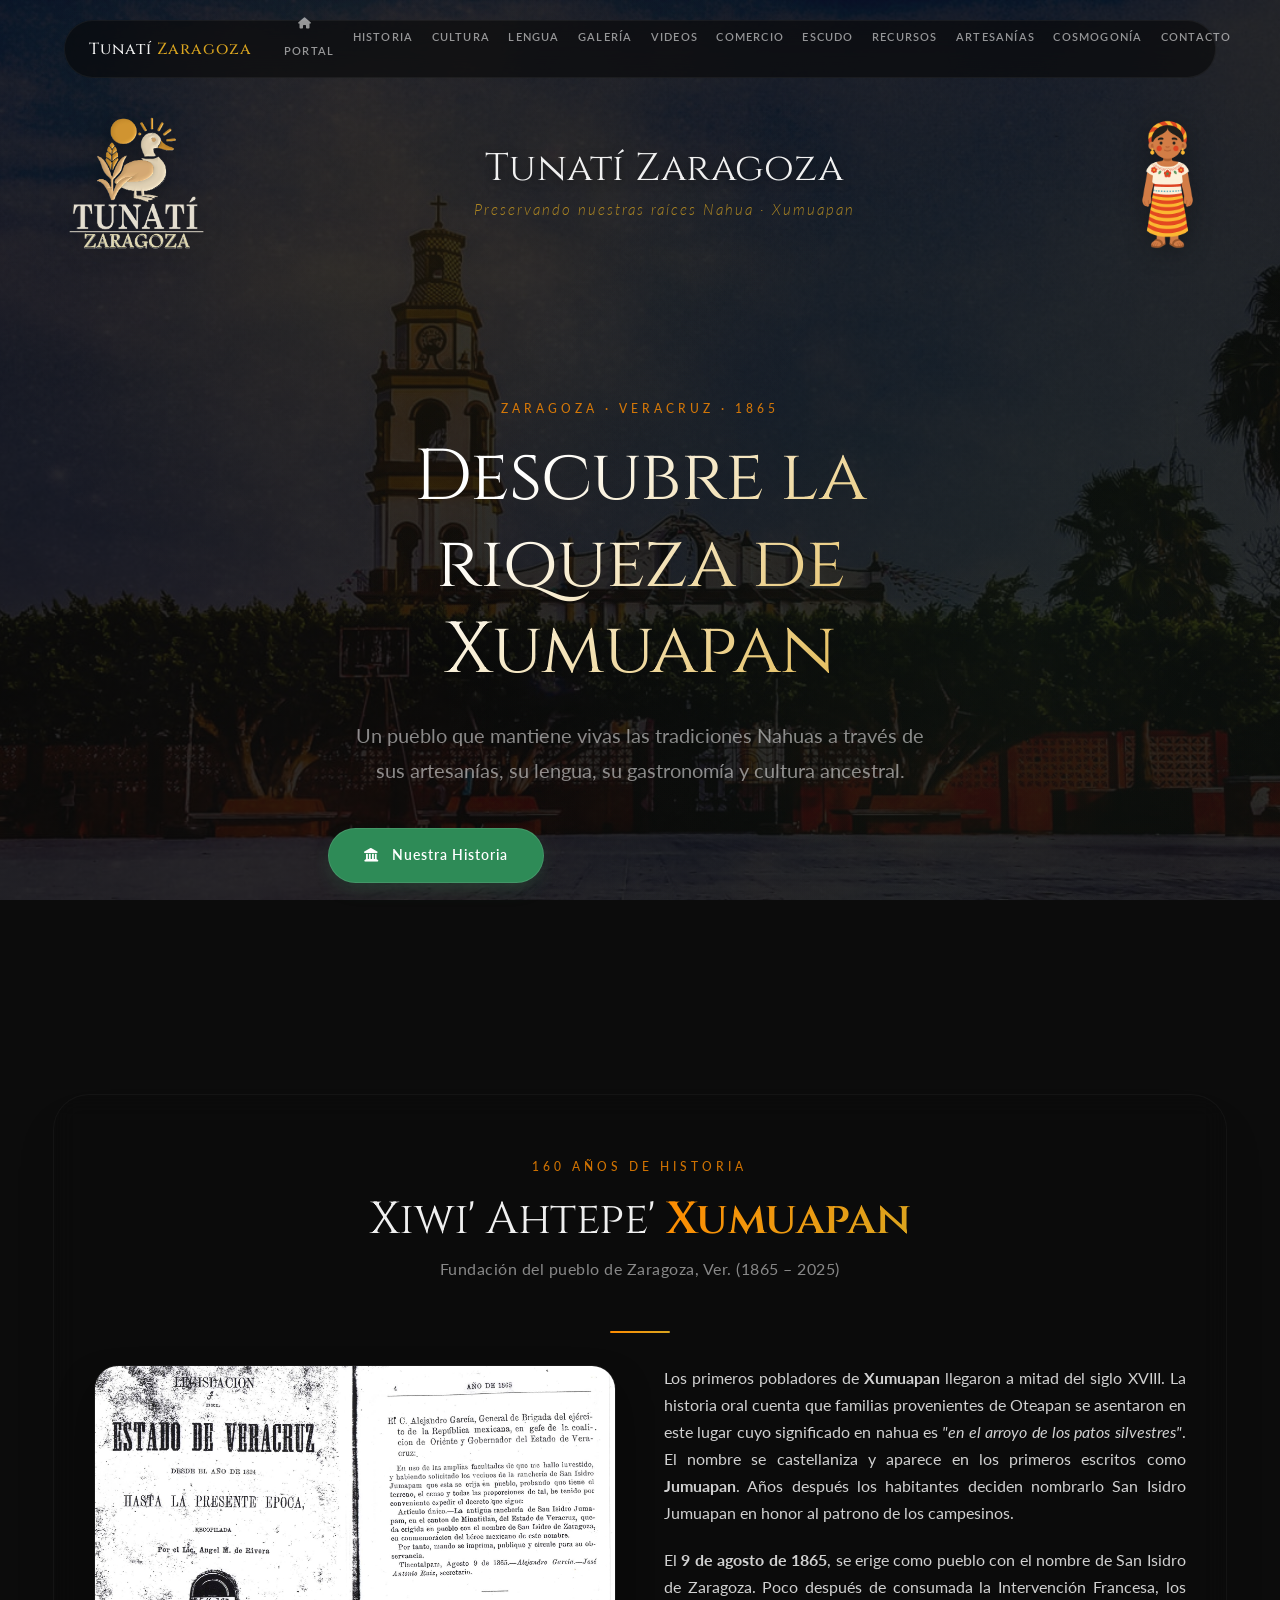
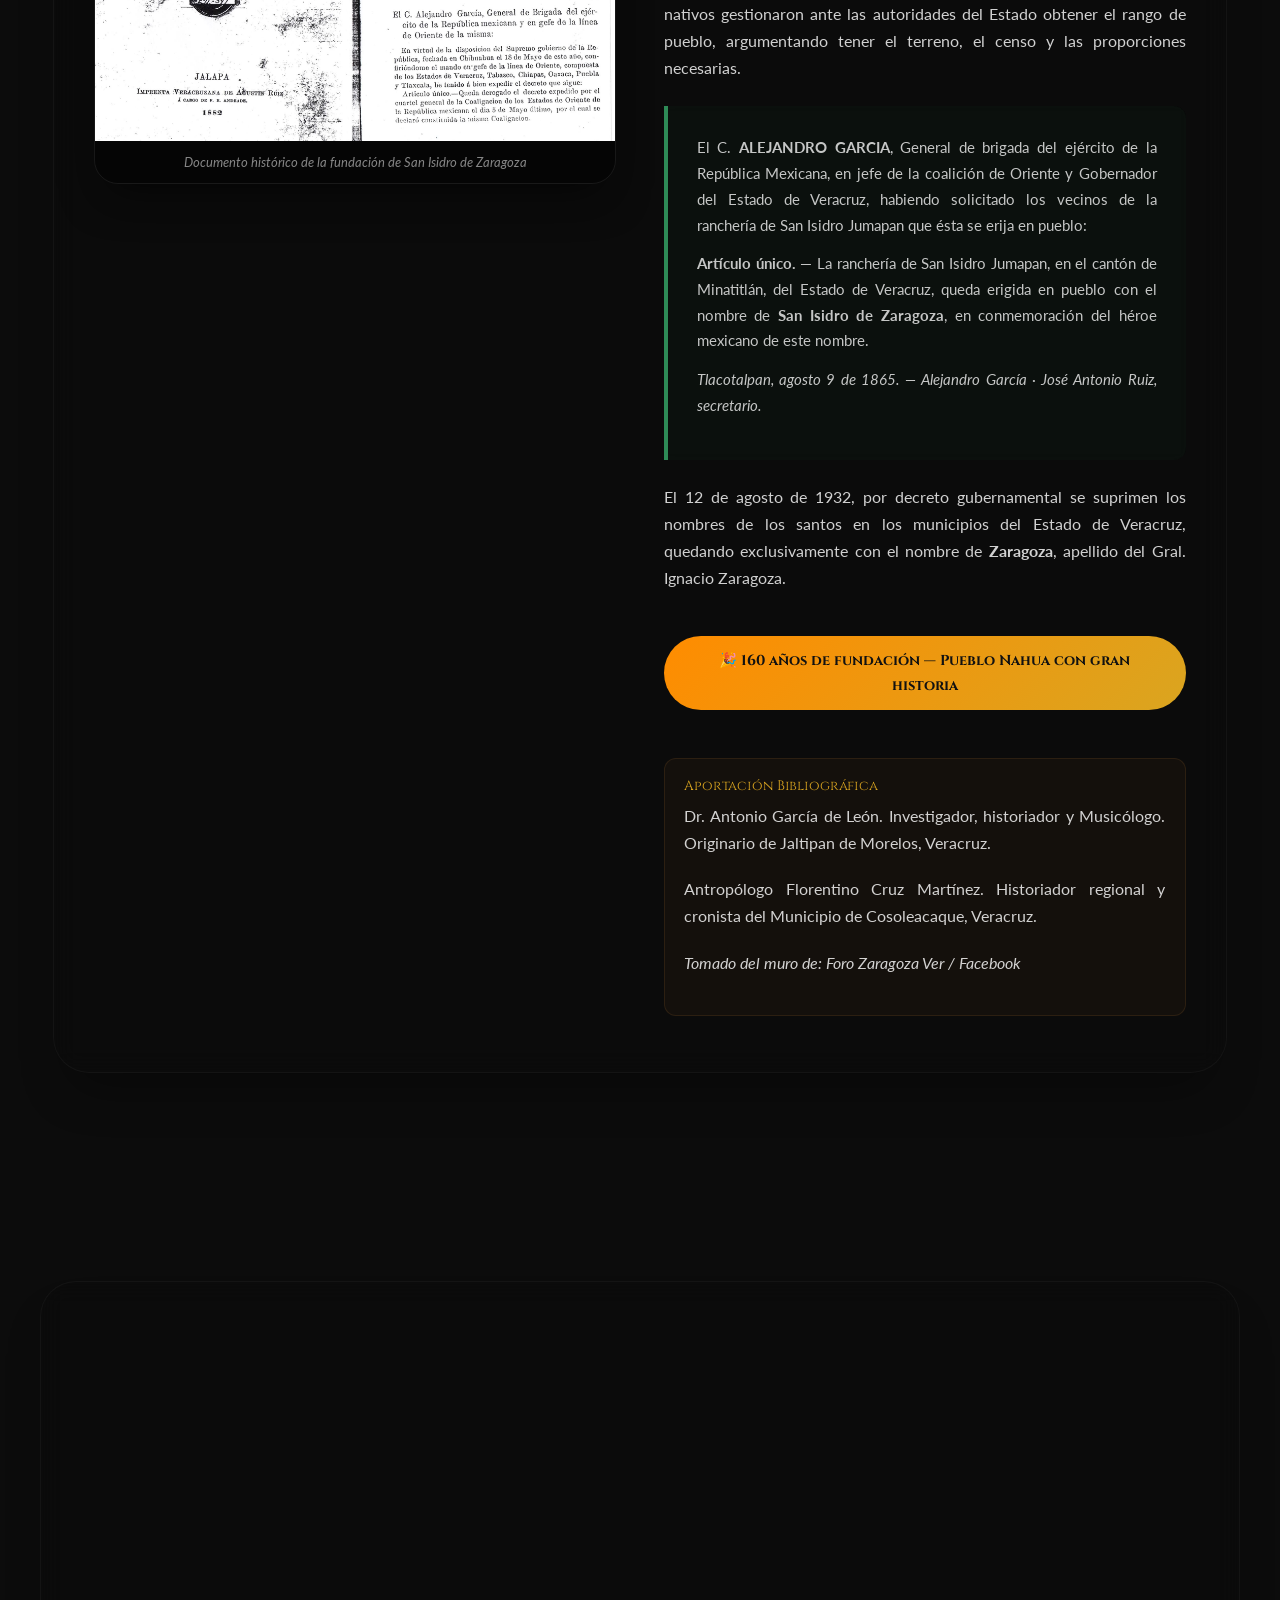
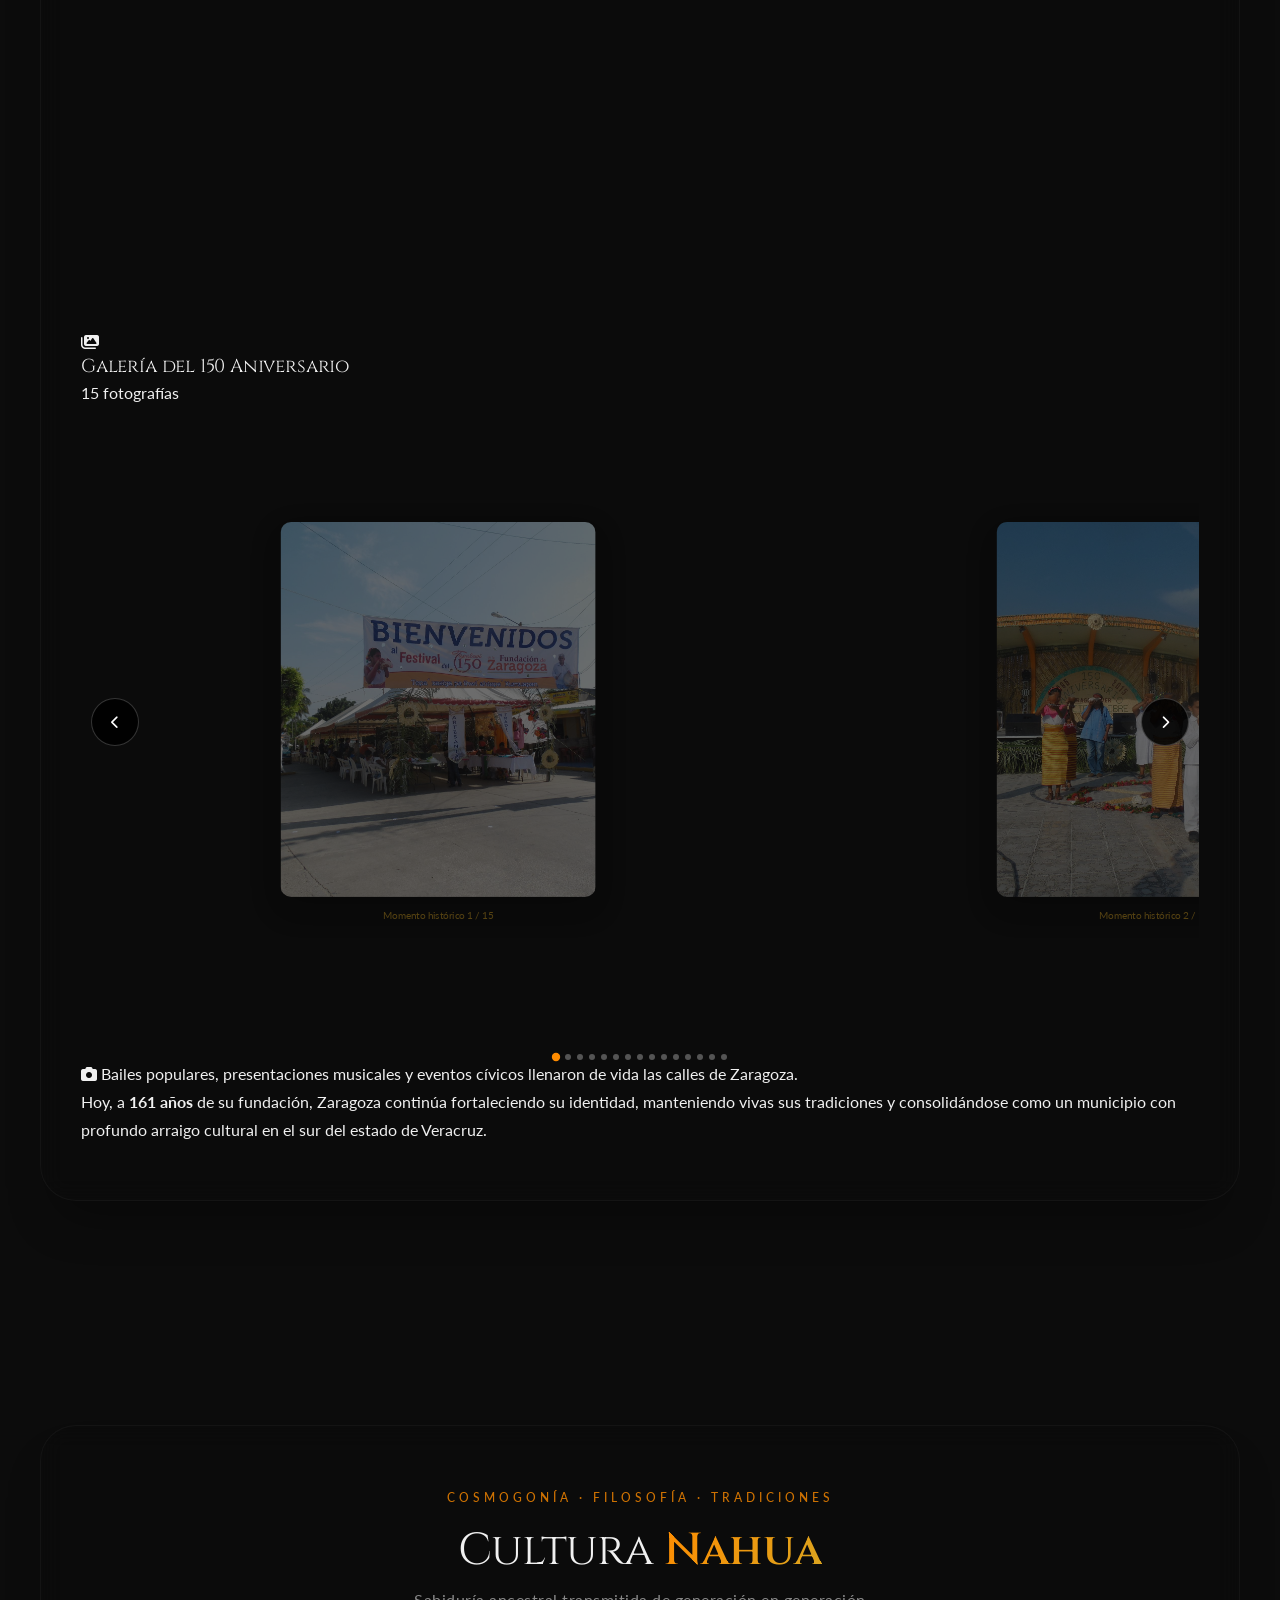
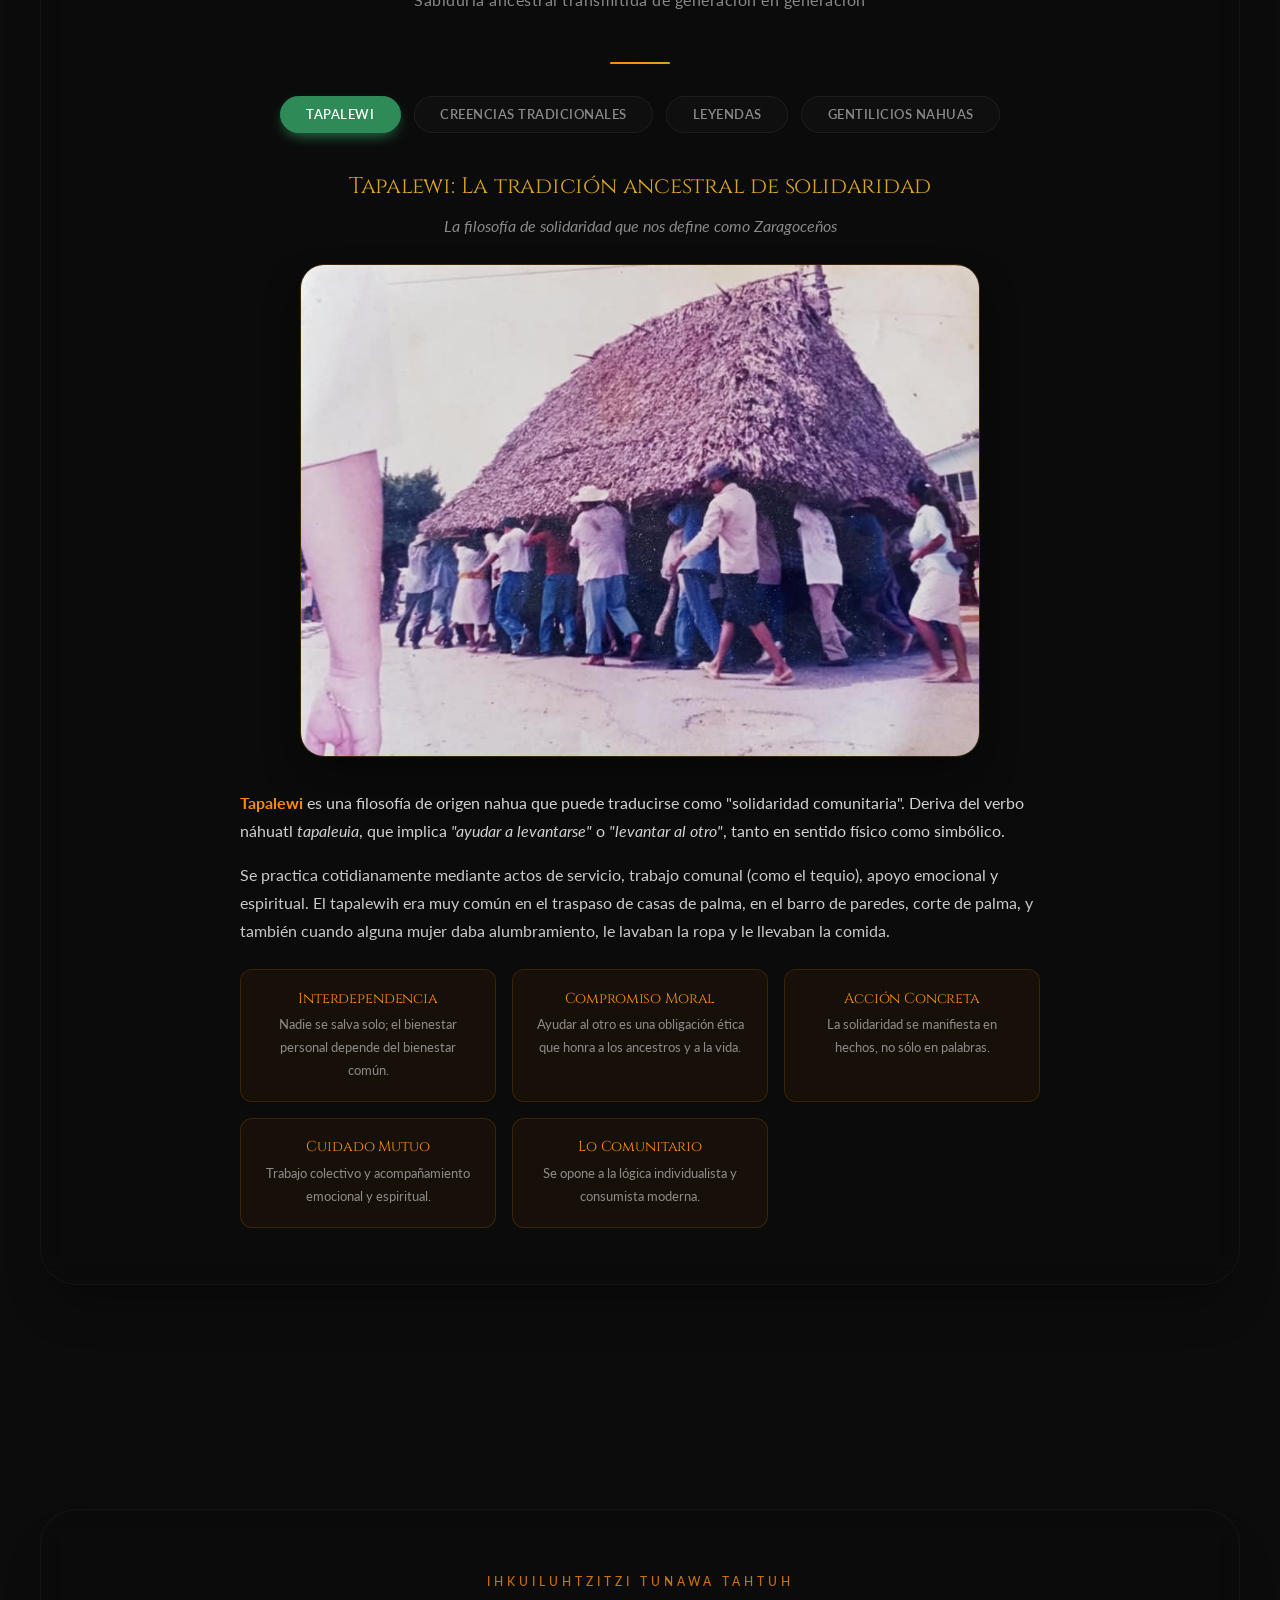
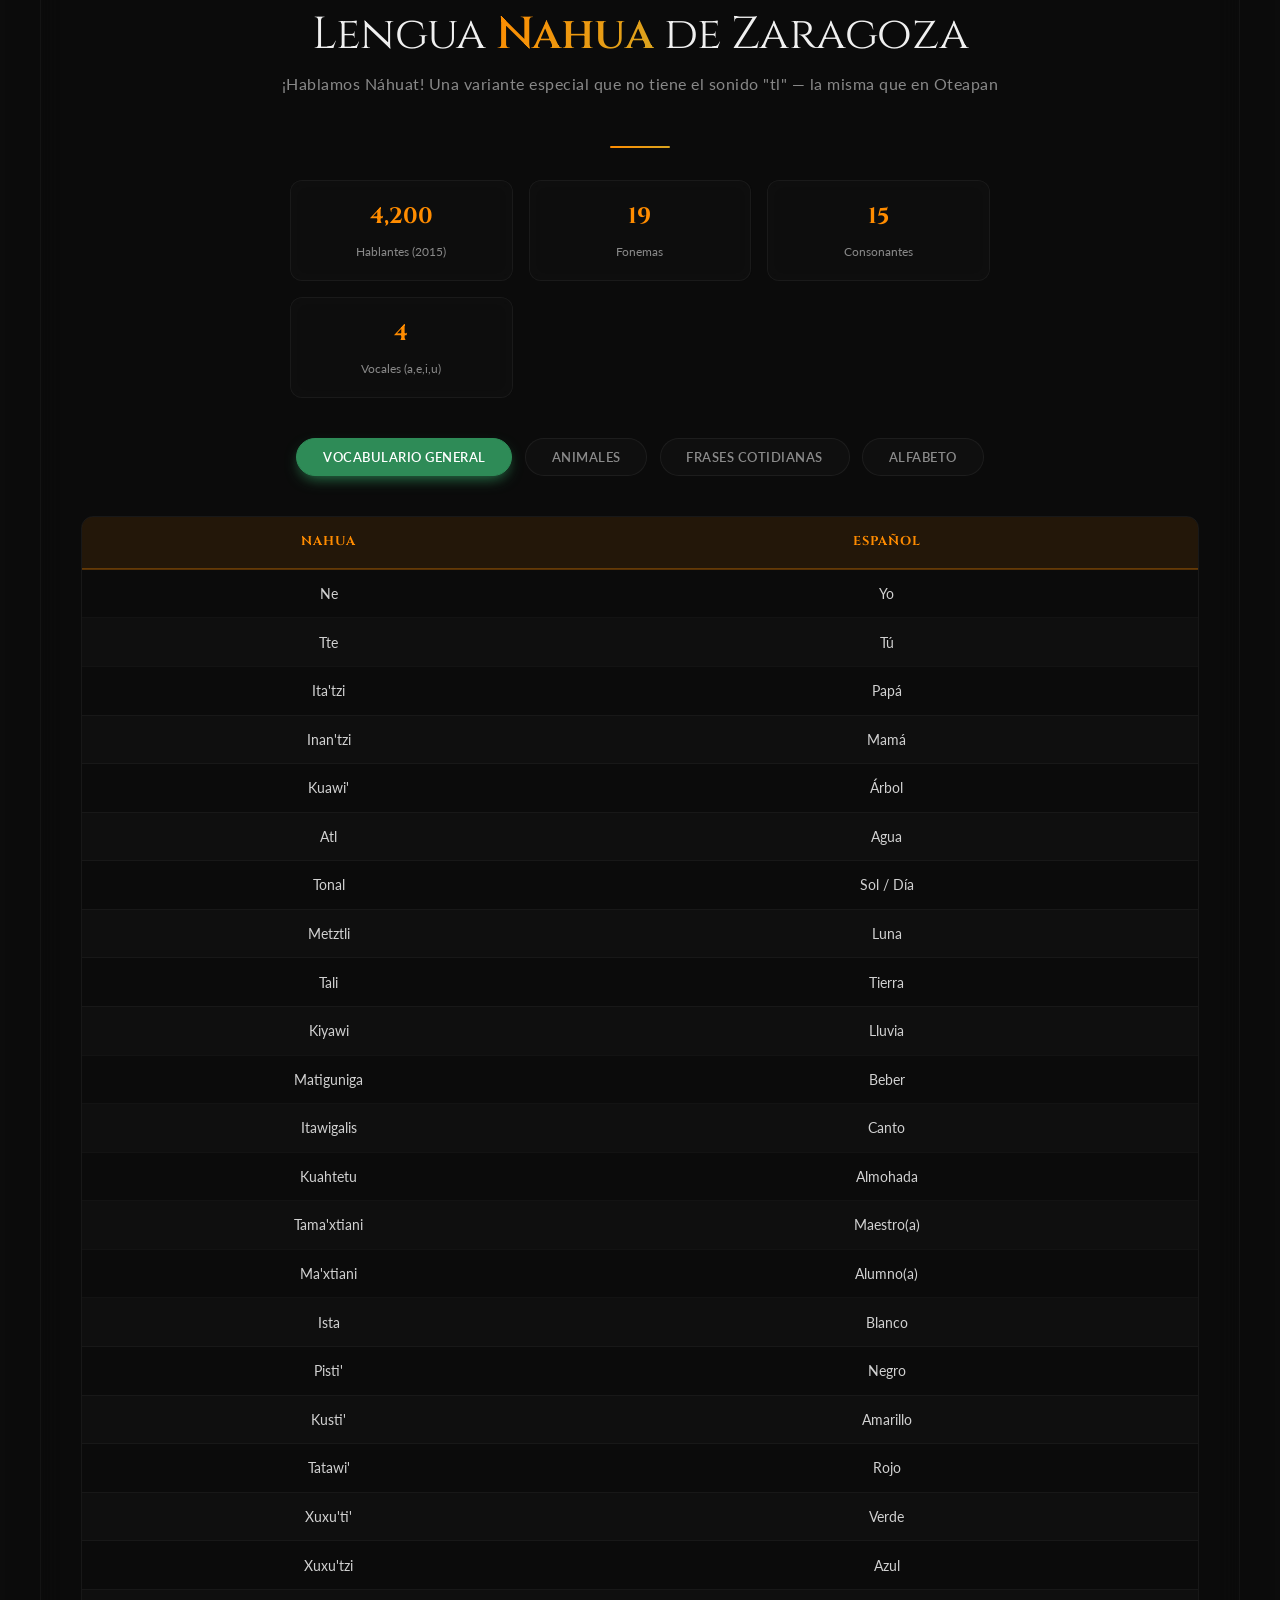
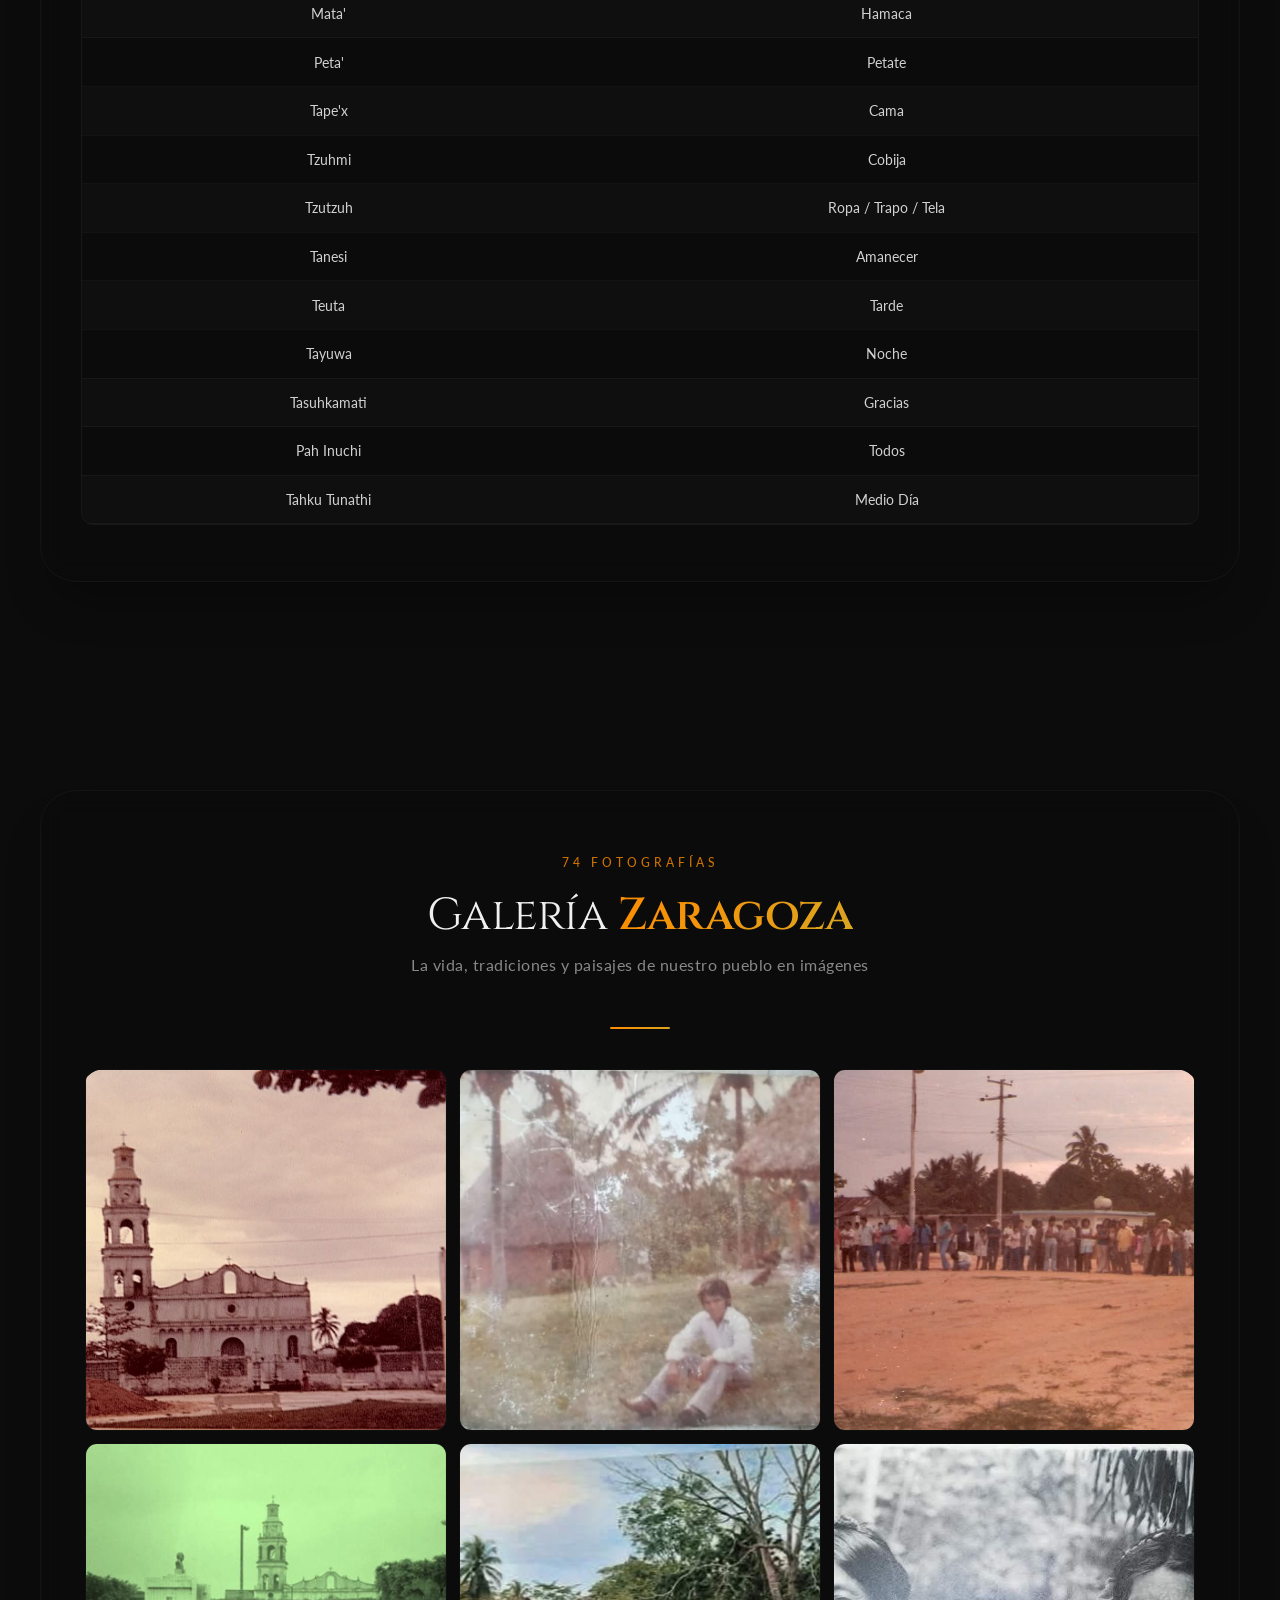
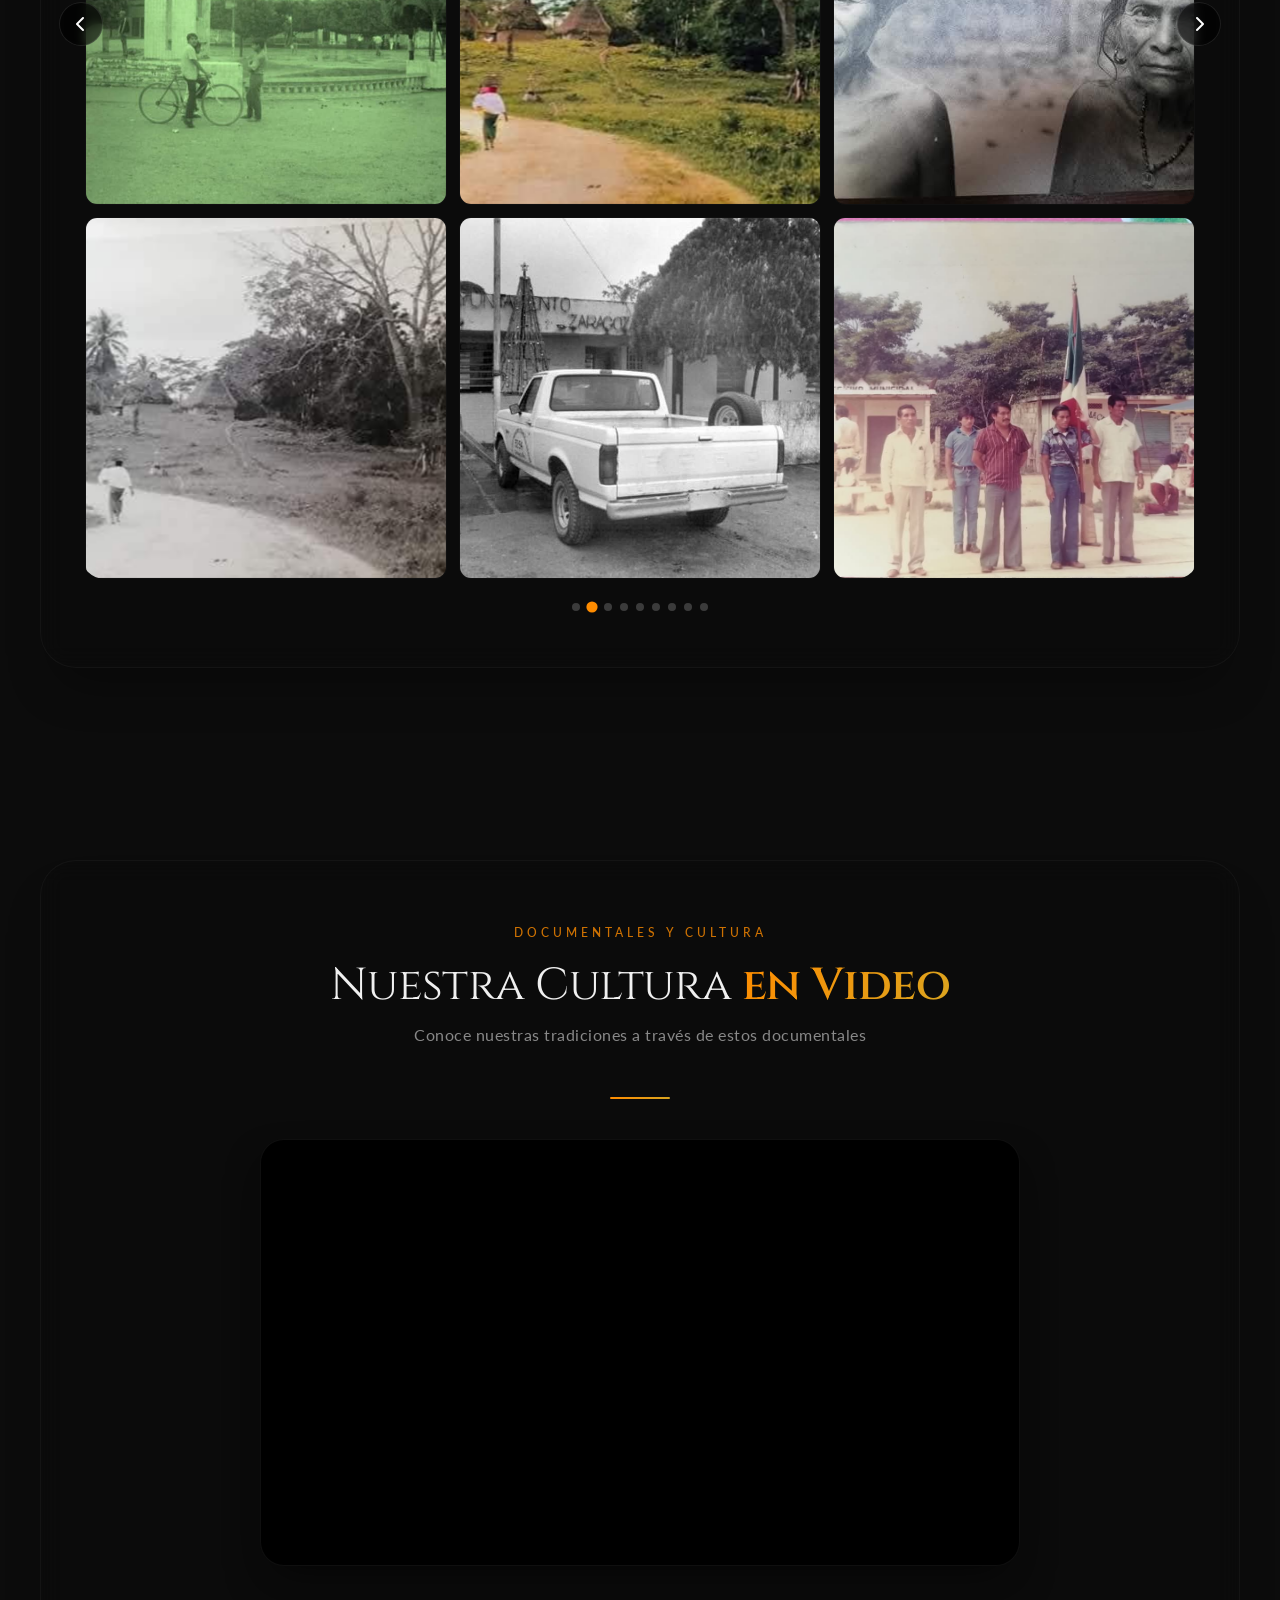
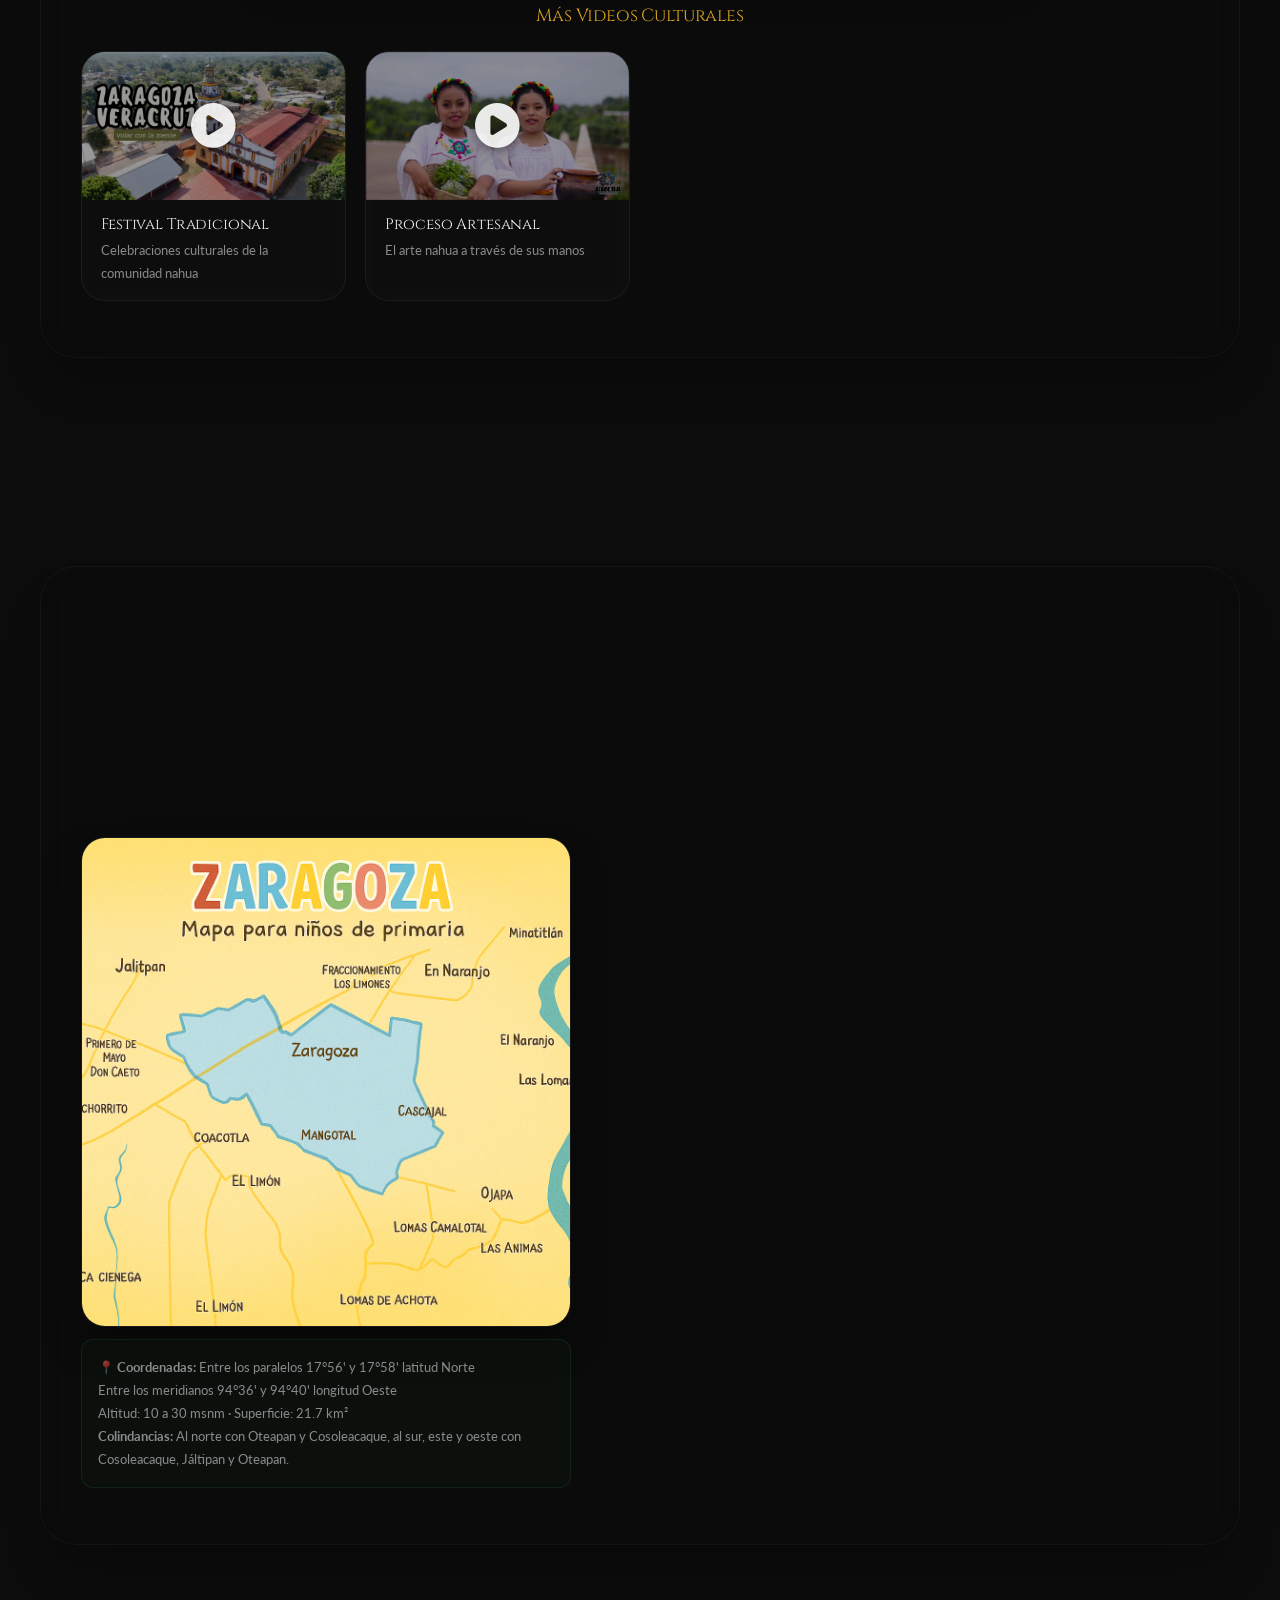
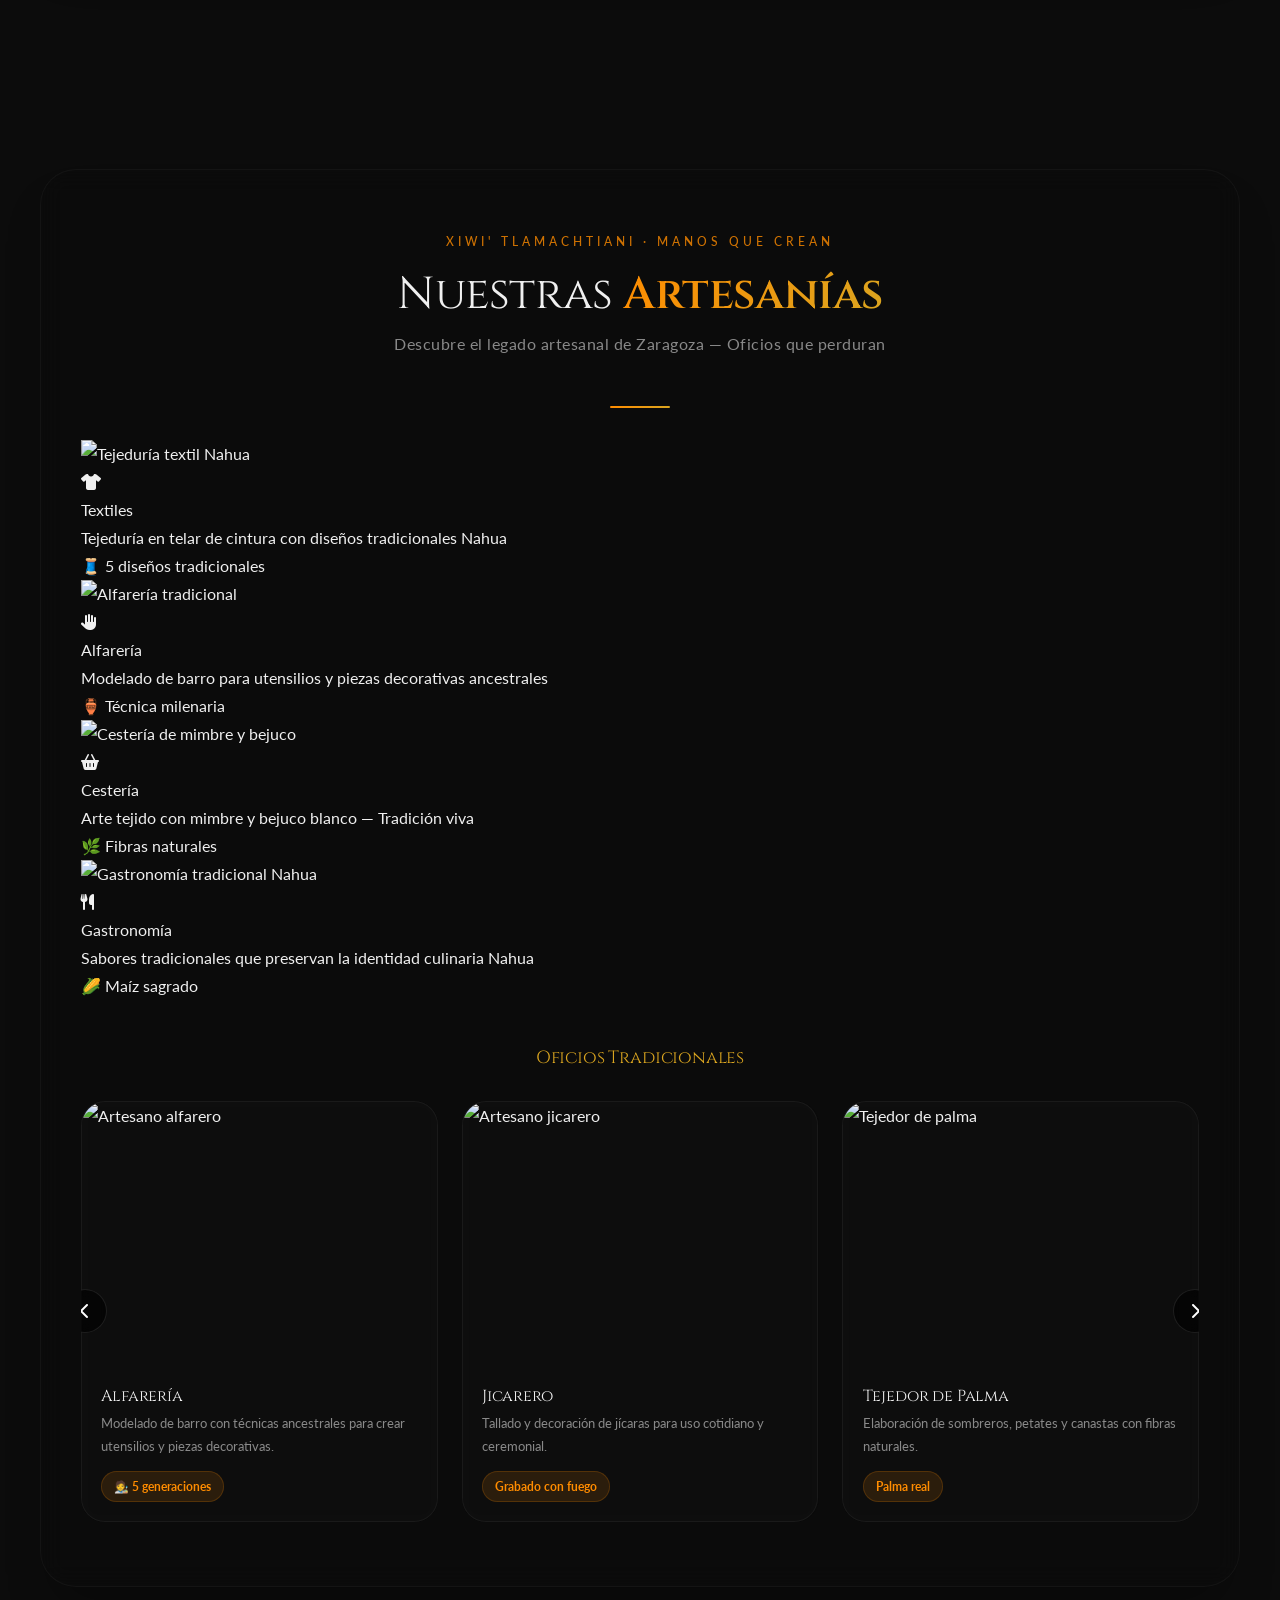
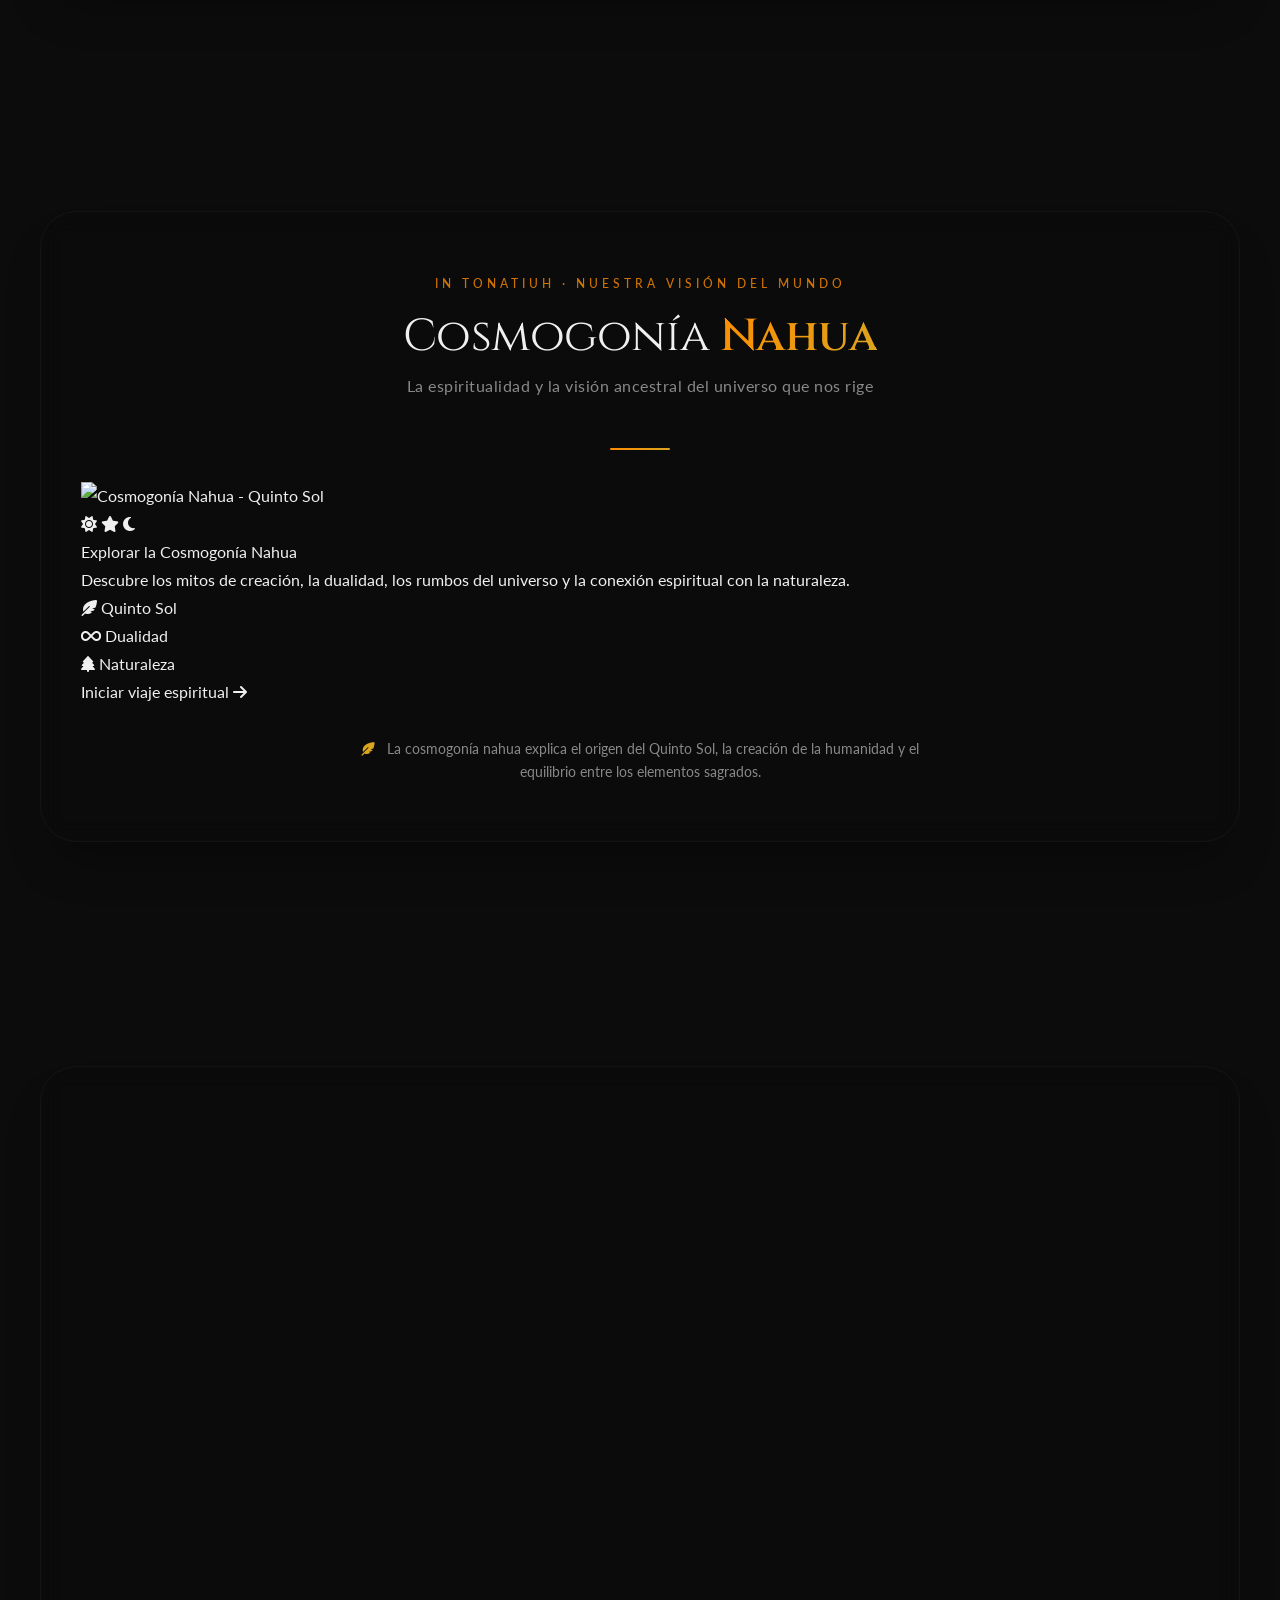
==== sitio.html @ 62e4df0e "Create sitio.html" ====
<!DOCTYPE html>
<html lang="es">
<head>
  <meta charset="UTF-8">
  <meta name="viewport" content="width=device-width, initial-scale=1.0">
  <meta name="description" content="Tunatí Zaragoza: Promovemos la cultura náhuatl y el comercio justo en Veracruz. Artesanías, tradiciones y libertad de expresión.">
  <meta name="keywords" content="náhuatl, Veracruz, artesanías, comercio justo, cultura indígena, Zaragoza">
  <meta http-equiv="Permissions-Policy" content="unload=(self)">
  <title>Tunatí Zaragoza</title>
  <link rel="stylesheet" href="style.css">
  <link href="https://fonts.googleapis.com/css2?family=Cinzel:wght@400;600;700&family=Lato:wght@300;400;700;900&display=swap" rel="stylesheet">
  <link rel="stylesheet" href="https://cdnjs.cloudflare.com/ajax/libs/font-awesome/6.4.0/css/all.min.css">
</head>
<body>


<!-- ============ NAVBAR ============ -->
<nav class="navbar" id="navbar">
  <div class="nav-inner">
    <!-- El logo/brand ahora lleva al portal (index.html) -->
    <a href="index.html" class="nav-brand">Tunatí <span>Zaragoza</span></a>

    <button class="hamburger" id="hamburger" aria-label="Menú" aria-expanded="false">
      <span></span><span></span><span></span>
    </button>

    <ul class="nav-links" id="nav-links" role="navigation">
      <!-- Botón de inicio que lleva al portal -->
      <li><a href="index.html"><i class="fas fa-home"></i> Portal</a></li>
    
      <!-- Enlaces internos del sitio (anclas) -->
      <li><a href="#historia">Historia</a></li>
      <li><a href="#cultura">Cultura</a></li>
      <li><a href="#lengua">Lengua</a></li>
      <li><a href="#galeria">Galería</a></li>
      <li><a href="#videos">Videos</a></li>
      <li><a href="#comercio">Comercio</a></li>
      <li><a href="#escudo">Escudo</a></li>
      <li><a href="#recursos">Recursos</a></li>
      <li><a href="#artesanias">Artesanías</a></li>
      <li><a href="#cosmogonia">Cosmogonía</a></li>
      <li><a href="#contacto">Contacto</a></li>
    </ul>
  </div>
</nav>

<!-- ============ HEADER ============ -->
<header class="site-header" id="inicio">
  <div class="header-inner container">
    <div class="header-logo">
      <img src="assets/img/logo.png" alt="Logo Tunatí Zaragoza" loading="eager">
    </div>
    <div class="header-text">
      <h1>Tunatí Zaragoza</h1>
      <p>Preservando nuestras raíces Nahua · Xumuapan</p>
    </div>
    <div class="header-logo">
      <img src="assets/img/Zaragoceña.png" alt="Logo Zaragoceña" loading="eager">
    </div>
  </div>
</header>

<!-- ============ HERO ============ -->
<section class="hero">
  <div class="hero-content">
    <span class="sec-label">Zaragoza · Veracruz · 1865</span>
    <h2>Descubre la riqueza de Xumuapan</h2>
    <p>Un pueblo que mantiene vivas las tradiciones Nahuas a través de sus artesanías, su lengua, su gastronomía y cultura ancestral.</p>
    <div class="hero-cta">
      <a href="#historia" class="btn btn-primary"><i class="fas fa-landmark"></i> Nuestra Historia</a>
      <a href="#galeria" class="btn btn-outline"><i class="fas fa-images"></i> Ver Galería</a>
      <a href="#contacto" class="btn btn-gold"><i class="fas fa-comments"></i> Contáctanos</a>
    </div>
  </div>
</section>

<!-- ============ HISTORIA / FUNDACIÓN ============ -->
<section id="historia" class="historia-section">
  <div class="section-wrapper">
    <div style="padding: 3.5rem 2.5rem;">
      <div style="text-align:center; margin-bottom:2rem;" class="reveal">
        <span class="sec-label">160 años de historia</span>
        <h2 class="sec-title">Xiwi' Ahtepe' <span>Xumuapan</span></h2>
        <p class="sec-desc">Fundación del pueblo de Zaragoza, Ver. (1865 – 2025)</p>
        <div class="oro-line"></div>
      </div>

      <div class="historia-grid">
        <!-- Imagen -->
        <div class="historia-img-wrap reveal reveal-delay-1">
          <img src="assets/img/decreto-fundacion-zaragoza.jpg" alt="Decreto de Fundación de Zaragoza" loading="lazy">
          <div class="pie-img">Documento histórico de la fundación de San Isidro de Zaragoza</div>
        </div>

        <!-- Texto -->
        <div class="historia-text reveal reveal-delay-2">
          <p>Los primeros pobladores de <strong>Xumuapan</strong> llegaron a mitad del siglo XVIII. La historia oral cuenta que familias provenientes de Oteapan se asentaron en este lugar cuyo significado en nahua es <em>"en el arroyo de los patos silvestres"</em>. El nombre se castellaniza y aparece en los primeros escritos como <strong>Jumuapan</strong>. Años después los habitantes deciden nombrarlo San Isidro Jumuapan en honor al patrono de los campesinos.</p>

          <p>El <strong>9 de agosto de 1865</strong>, se erige como pueblo con el nombre de San Isidro de Zaragoza. Poco después de consumada la Intervención Francesa, los nativos gestionaron ante las autoridades del Estado obtener el rango de pueblo, argumentando tener el terreno, el censo y las proporciones necesarias.</p>

          <div class="decreto-box">
            <p>El C. <strong>ALEJANDRO GARCIA</strong>, General de brigada del ejército de la República Mexicana, en jefe de la coalición de Oriente y Gobernador del Estado de Veracruz, habiendo solicitado los vecinos de la ranchería de San Isidro Jumapan que ésta se erija en pueblo:</p>
            <p><strong>Artículo único.</strong> — La ranchería de San Isidro Jumapan, en el cantón de Minatitlán, del Estado de Veracruz, queda erigida en pueblo con el nombre de <strong>San Isidro de Zaragoza</strong>, en conmemoración del héroe mexicano de este nombre.</p>
            <p class="decreto-firma">Tlacotalpan, agosto 9 de 1865. — Alejandro García · José Antonio Ruiz, secretario.</p>
          </div>

          <p>El 12 de agosto de 1932, por decreto gubernamental se suprimen los nombres de los santos en los municipios del Estado de Veracruz, quedando exclusivamente con el nombre de <strong>Zaragoza</strong>, apellido del Gral. Ignacio Zaragoza.</p>

          <div style="text-align:center;">
            <span class="aniversario-badge">🎉 160 años de fundación — Pueblo Nahua con gran historia</span>
          </div>

          <div class="creditos-historia">
            <h4>Aportación Bibliográfica</h4>
            <p>Dr. Antonio García de León. Investigador, historiador y Musicólogo. Originario de Jaltipan de Morelos, Veracruz.</p>
            <p>Antropólogo Florentino Cruz Martínez. Historiador regional y cronista del Municipio de Cosoleacaque, Veracruz.</p>
            <p style="margin-top:0.4rem; font-style:italic;">Tomado del muro de: Foro Zaragoza Ver / Facebook</p>
          </div>
        </div>
      </div>
    </div>
  </div>
</section>

<!-- ============ 150 ANIVERSARIO (2015) ============ -->
<section id="aniversario-150">
  <div class="section-wrapper">
    <div style="padding: 3.5rem 2.5rem;">
      <div style="text-align:center; margin-bottom:2.5rem;" class="reveal">
        <span class="sec-label">2015 · Memoria Viva</span>
        <h2 class="sec-title">150 Años de <span>Zaragoza</span></h2>
        <p class="sec-desc">La celebración que unió al pueblo en honor a su historia y su identidad nahua</p>
        <div class="oro-line"></div>
      </div>

      <div class="aniversario-grid">
        <!-- Columna de Texto -->
        <div class="aniversario-texto reveal reveal-delay-1">
          <p class="drop-cap">En el año <strong>2015</strong>, el municipio de Zaragoza, Veracruz, vivió uno de los
            momentos más emblemáticos de su historia: la celebración del <strong>150 aniversario</strong> de su
            elevación a pueblo, acontecimiento que recordó su fundación oficial el 9 de agosto de 1865.</p>

          <p>Esta conmemoración representó mucho más que una fecha simbólica; fue un acto de <strong>identidad
              colectiva</strong> en el que la población rindió homenaje a sus raíces, su historia y su evolución como
            comunidad. El nombre de Zaragoza, otorgado en honor al general Ignacio Zaragoza, héroe de la Batalla de
            Puebla, fue motivo de orgullo durante esta celebración.</p>

          <div class="aniversario-highlight">
            <i class="fas fa-feather-alt"></i>
            <div>
              <h4>San Isidro Xumuapan</h4>
              <p>Se fortaleció el reconocimiento de sus orígenes con nombres que reflejan la herencia indígena náhuatl
                que aún permanece viva en la cultura local.</p>
            </div>
          </div>

          <p>Uno de los ejes principales fue la tradicional <strong>Feria en honor a San Isidro Labrador</strong>, donde
            la comunidad participó en actividades culturales, artísticas y religiosas. Destacó la elección de la reina
            de la feria, portando el traje típico y promoviendo el uso del náhuatl.</p>

          <div class="aniversario-badge-container">
            <span class="aniversario-badge">🎭 150 Años de Historia, Identidad y Tradición</span>
          </div>
        </div>

        <!-- Columna de Galería (Tarjeta con Carrusel) -->
        <div class="aniversario-galeria reveal reveal-delay-2">
          <div class="galeria-150-card">
            <div class="galeria-150-header">
              <i class="fas fa-images"></i>
              <h3>Galería del 150 Aniversario</h3>
              <span class="galeria-count">15 fotografías</span>
            </div>

            <!-- Mini Carrusel específico para esta sección -->
            <div class="mini-carousel-container">
              <div class="mini-carousel-track" id="aniversarioTrack">
                <!-- Las imágenes se generarán con JS -->
              </div>
              <button class="mini-carousel-nav prev" id="aniversarioPrev" aria-label="Anterior"><i
                  class="fas fa-chevron-left"></i></button>
              <button class="mini-carousel-nav next" id="aniversarioNext" aria-label="Siguiente"><i
                  class="fas fa-chevron-right"></i></button>
            </div>

            <div class="mini-carousel-dots" id="aniversarioDots"></div>

            <p class="galeria-150-footer">
              <i class="fas fa-camera"></i> Bailes populares, presentaciones musicales y eventos cívicos llenaron de
              vida las calles de Zaragoza.
            </p>
          </div>
        </div>
      </div>

      <div class="aniversario-footer reveal">
        <p>Hoy, a <strong>161 años</strong> de su fundación, Zaragoza continúa fortaleciendo su identidad, manteniendo
          vivas sus tradiciones y consolidándose como un municipio con profundo arraigo cultural en el sur del estado de
          Veracruz.</p>
      </div>
    </div>
  </div>
</section>

<!-- ============ CULTURA NAHUA ============ -->
<section id="cultura">
  <div class="section-wrapper">
    <div style="padding: 3.5rem 2.5rem;">
      <div style="text-align:center; margin-bottom:2rem;" class="reveal">
        <span class="sec-label">Cosmogonía · Filosofía · Tradiciones</span>
        <h2 class="sec-title">Cultura <span>Nahua</span></h2>
        <p class="sec-desc">Sabiduría ancestral transmitida de generación en generación</p>
        <div class="oro-line"></div>
      </div>

      <!-- Tabs -->
      <div class="cultura-tabs">
        <button class="tab-btn active" data-tab="tapalewi">Tapalewi</button>
        <button class="tab-btn" data-tab="creencias">Creencias Tradicionales</button>
        <button class="tab-btn" data-tab="leyendas">Leyendas</button>
        <button class="tab-btn" data-tab="gentilicios">Gentilicios Nahuas</button>
      </div>

      <!-- Panel: Tapalewi -->
      <div class="tab-panel active" id="tab-tapalewi">
        <div style="max-width:800px; margin:0 auto; text-align:center;">
          <h3 style="font-family:'Cinzel',serif; font-size:1.4rem; color:var(--gold); margin-bottom:0.8rem;">Tapalewi: La tradición ancestral de solidaridad</h3>
          <p style="color:var(--text-muted); font-style:italic; margin-bottom:1.5rem;">La filosofía de solidaridad que nos define como Zaragoceños</p>
        </div>
        <div class="tapalewi-img">
          <img src="assets/img/tapalewi-zaragoza.jpg" alt="Tapalewi: Filosofía de solidaridad comunitaria en Zaragoza" loading="lazy">
        </div>
        <div style="max-width:800px; margin:2rem auto 0;">
          <p style="color:rgba(245,245,245,0.85); margin-bottom:1rem;"><strong style="color:var(--secondary);">Tapalewi</strong> es una filosofía de origen nahua que puede traducirse como "solidaridad comunitaria". Deriva del verbo náhuatl <em>tapaleuia</em>, que implica <em>"ayudar a levantarse"</em> o <em>"levantar al otro"</em>, tanto en sentido físico como simbólico.</p>
          <p style="color:rgba(245,245,245,0.82); margin-bottom:1rem;">Se practica cotidianamente mediante actos de servicio, trabajo comunal (como el tequio), apoyo emocional y espiritual. El tapalewih era muy común en el traspaso de casas de palma, en el barro de paredes, corte de palma, y también cuando alguna mujer daba alumbramiento, le lavaban la ropa y le llevaban la comida.</p>
          <div class="tapalewi-elements">
            <div class="tapalewi-el">
              <h4>Interdependencia</h4>
              <p>Nadie se salva solo; el bienestar personal depende del bienestar común.</p>
            </div>
            <div class="tapalewi-el">
              <h4>Compromiso Moral</h4>
              <p>Ayudar al otro es una obligación ética que honra a los ancestros y a la vida.</p>
            </div>
            <div class="tapalewi-el">
              <h4>Acción Concreta</h4>
              <p>La solidaridad se manifiesta en hechos, no sólo en palabras.</p>
            </div>
            <div class="tapalewi-el">
              <h4>Cuidado Mutuo</h4>
              <p>Trabajo colectivo y acompañamiento emocional y espiritual.</p>
            </div>
            <div class="tapalewi-el">
              <h4>Lo Comunitario</h4>
              <p>Se opone a la lógica individualista y consumista moderna.</p>
            </div>
          </div>
        </div>
      </div>

      <!-- Panel: Creencias -->
      <div class="tab-panel" id="tab-creencias">
        <div class="creencias-grid">
          <div class="creencia-card"><div class="creencia-emoji">🌿</div><div><p>Hace años cuando se compraba un cerdo se le cortaba un pedazo de su cola y se le enterraba para que acostumbrara en su nuevo hogar.</p></div></div>
          <div class="creencia-card"><div class="creencia-emoji">🐕</div><div><p>Cuando un animalito de patio no se acostumbraba con el dueño o el perro era muy bravo, se le asignaba otro dueño.</p></div></div>
          <div class="creencia-card"><div class="creencia-emoji">👶</div><div><p>Cuando caía el pedazo de ombligo del bebé, lo colocaban en una bolsita de trapo y lo amarraban arriba de la casa de palma.</p></div></div>
          <div class="creencia-card"><div class="creencia-emoji">🦷</div><div><p>Cuando a uno se le mudaba un diente, se arrojaba en la casa de palma, porque el ratón traería un diente nuevo.</p></div></div>
          <div class="creencia-card"><div class="creencia-emoji">🌈</div><div><p>No se debe señalar al arco iris con el dedo, porque podrías tener un hijo sin dedos o sin manos.</p></div></div>
          <div class="creencia-card"><div class="creencia-emoji">💧</div><div><p>Los sábados era el día que las mujeres lavaban totalmente sus cabellos, y todos los niños y niñas los bañaban muy bien con jabón y arena.</p></div></div>
          <div class="creencia-card"><div class="creencia-emoji">🙏</div><div><p>Ante el abuelo, abuela, padre, madre, tíos y tías se tenía que inclinar para recibir la bendición (algunos todavía lo hacen).</p></div></div>
          <div class="creencia-card"><div class="creencia-emoji">🤝</div><div><p>El tapalewih era muy común en el traspaso de casas, y cuando alguna mujer daba alumbramiento, le lavaban la ropa y le llevaban la comida.</p></div></div>
          <div class="creencia-card"><div class="creencia-emoji">☕</div><div><p>A las visitas de "conocidos o familiares" se les ofrecía siempre café de olla y tortillas con sal, o bien comida.</p></div></div>
          <div class="creencia-card"><div class="creencia-emoji">👩</div><div><p>A las madres no se les conocía por su nombre, sino que se les hablaba con el primer nombre de su hijo o hija más conocido, "ye Juana" / La mamá de Juana.</p></div></div>
        </div>
        <p style="text-align:center; margin-top:2rem; font-size:0.82rem; color:var(--text-muted); font-style:italic;">Estas creencias forman parte de la identidad cultural de Zaragoza</p>
      </div>

      <!-- Panel: Leyendas -->
      <div class="tab-panel" id="tab-leyendas">
        <div style="display:grid; grid-template-columns:repeat(auto-fill,minmax(300px,1fr)); gap:1.5rem; max-width:900px; margin:0 auto;">
          <div class="myth-box" style="border-radius:var(--radius);">
            <h4>💧 Achane — La Dueña del Agua</h4>
            <p>En el Estero Rabón vivía <strong>Achane</strong>, una bella mujer a la que se ofrendaban flores, incienso y velas para tener buena pesca. Se decía que su casa bajo el agua era como una gigantesca cola de iguana transparente, ¡con habitaciones y todo!</p>
            <p class="myth-moral" style="margin-top:0.6rem; font-style:italic; color:var(--gold); font-size:0.82rem;">Enseñaba a respetar el agua y compartir la pesca solo con la familia.</p>
          </div>
          <div class="myth-box" style="border-radius:var(--radius);">
            <h4>🐒 Se Osomaj — El Rey Mono</h4>
            <p>Nació de una virgen que bebió el vino de palma sin permiso. Al nacer era un mono que sufría burlas, ¡hasta que construyó un palacio en una sola noche con ayuda de miles de monos y se convirtió en humano!</p>
          </div>
        </div>
      </div>

      <!-- Panel: Gentilicios -->
      <div class="tab-panel" id="tab-gentilicios">
        <div class="gentilicios-box">
          <h3>🦝 Los Kuaxolongo</h3>
          <p>Los nahuas de la localidad de Coacotla nombraban a todo habitante de San Isidro Xumuapan como <em>Kuaxolongo</em>. El Dr. Antonio García de León describe que cerca del antiguo Oteapan había una localidad llamada <strong>Tacuatzinta</strong> ("lugar abundante en tacuacines"), cuyo "apodo ritual" era <strong>xolongo</strong>, proveniente de <em>xolotl</em>, que significa: "larva", "bebé", "monstruo". De allí deriva el gentilicio que nombraba a los nahuas de Zaragoza y Oteapan.</p>
          <h3 style="margin-top:1rem;">🦅 Los Kuachogo</h3>
          <p>Los Kuaxolongo llamaban a los nahuas de Coacotla como <em>Kuachogo</em>. Probablemente proviene de la fisonomía relacionada con un espantapájaros que los campesinos utilizaban para ahuyentar las aves que afectaban los cultivos de maíz.</p>
          <h3 style="margin-top:1rem;">🌿 Los Metzameh</h3>
          <p>Los habitantes de Xumuapan nombraban a los nahuas de la sierra de Pajapan como <em>Metzameh</em>. Podría derivar de la palabra nahua <strong>Metza</strong> — "melenudo"; <strong>Metzameh</strong> significa "melenudos" en plural, característica de los hombres que con poca frecuencia se cortaban el cabello.</p>
          <p style="margin-top:1rem; font-size:0.8rem; font-style:italic; color:var(--text-muted);">Del Muro de Facebook de Erasto Antonio Candelario, reconocido artesano nahua de Zaragoza.</p>
        </div>
      </div>
    </div>
  </div>
</section>

<!-- ============ LENGUA NAHUA ============ -->
<section id="lengua">
  <div class="section-wrapper">
    <div style="padding: 3.5rem 2.5rem;">
      <div style="text-align:center; margin-bottom:2rem;" class="reveal">
        <span class="sec-label">Ihkuiluhtzitzi Tunawa Tahtuh</span>
        <h2 class="sec-title">Lengua <span>Nahua</span> de Zaragoza</h2>
        <p class="sec-desc">¡Hablamos Náhuat! Una variante especial que no tiene el sonido "tl" — la misma que en Oteapan</p>
        <div class="oro-line"></div>
      </div>

      <!-- Stats de la lengua -->
      <div style="display:grid; grid-template-columns:repeat(auto-fill,minmax(180px,1fr)); gap:1rem; max-width:700px; margin:0 auto 2.5rem; " class="reveal">
        <div class="stat-box"><span class="stat-num">4,200</span><span class="stat-lbl">Hablantes (2015)</span></div>
        <div class="stat-box"><span class="stat-num">19</span><span class="stat-lbl">Fonemas</span></div>
        <div class="stat-box"><span class="stat-num">15</span><span class="stat-lbl">Consonantes</span></div>
        <div class="stat-box"><span class="stat-num">4</span><span class="stat-lbl">Vocales (a,e,i,u)</span></div>
      </div>

      <!-- Sub-tabs de lengua -->
      <div class="lengua-tabs reveal">
        <button class="tab-btn active" data-tab-lengua="vocabulario">Vocabulario General</button>
        <button class="tab-btn" data-tab-lengua="animales">Animales</button>
        <button class="tab-btn" data-tab-lengua="frases">Frases Cotidianas</button>
        <button class="tab-btn" data-tab-lengua="alfabeto">Alfabeto</button>
      </div>

      <!-- Panel: Vocabulario General -->
      <div class="tab-panel active" id="lang-vocabulario">
        <div class="nahua-table-wrap">
          <table class="nahua-table">
            <thead><tr><th>Nahua</th><th>Español</th></tr></thead>
            <tbody>
              <tr><td>Ne</td><td>Yo</td></tr>
              <tr><td>Tte</td><td>Tú</td></tr>
              <tr><td>Ita'tzi</td><td>Papá</td></tr>
              <tr><td>Inan'tzi</td><td>Mamá</td></tr>
              <tr><td>Kuawi'</td><td>Árbol</td></tr>
              <tr><td>Atl</td><td>Agua</td></tr>
              <tr><td>Tonal</td><td>Sol / Día</td></tr>
              <tr><td>Metztli</td><td>Luna</td></tr>
              <tr><td>Tali</td><td>Tierra</td></tr>
              <tr><td>Kiyawi</td><td>Lluvia</td></tr>
              <tr><td>Matiguniga</td><td>Beber</td></tr>
              <tr><td>Itawigalis</td><td>Canto</td></tr>
              <tr><td>Kuahtetu</td><td>Almohada</td></tr>
              <tr><td>Tama'xtiani</td><td>Maestro(a)</td></tr>
              <tr><td>Ma'xtiani</td><td>Alumno(a)</td></tr>
              <tr><td>Ista</td><td>Blanco</td></tr>
              <tr><td>Pisti'</td><td>Negro</td></tr>
              <tr><td>Kusti'</td><td>Amarillo</td></tr>
              <tr><td>Tatawi'</td><td>Rojo</td></tr>
              <tr><td>Xuxu'ti'</td><td>Verde</td></tr>
              <tr><td>Xuxu'tzi</td><td>Azul</td></tr>
              <tr><td>Mata'</td><td>Hamaca</td></tr>
              <tr><td>Peta'</td><td>Petate</td></tr>
              <tr><td>Tape'x</td><td>Cama</td></tr>
              <tr><td>Tzuhmi</td><td>Cobija</td></tr>
              <tr><td>Tzutzuh</td><td>Ropa / Trapo / Tela</td></tr>
              <tr><td>Tanesi</td><td>Amanecer</td></tr>
              <tr><td>Teuta</td><td>Tarde</td></tr>
              <tr><td>Tayuwa</td><td>Noche</td></tr>
              <tr><td>Tasuhkamati</td><td>Gracias</td></tr>
              <tr><td>Pah Inuchi</td><td>Todos</td></tr>
              <tr><td>Tahku Tunathi</td><td>Medio Día</td></tr>
            </tbody>
          </table>
        </div>
      </div>

      <!-- Panel: Animales -->
      <div class="tab-panel" id="lang-animales">
        <div class="nahua-table-wrap">
          <table class="nahua-table">
            <thead><tr><th>Nahua</th><th>Español</th></tr></thead>
            <tbody>
              <tr><td>Tekuani</td><td>Tigre</td></tr>
              <tr><td>Mistu</td><td>Gato</td></tr>
              <tr><td>Pelu</td><td>Perro</td></tr>
              <tr><td>Piu</td><td>Pollo</td></tr>
              <tr><td>Tupuh</td><td>Pescado</td></tr>
              <tr><td>Tziga'</td><td>Hormiga</td></tr>
              <tr><td>Xumu</td><td>Pato silvestre</td></tr>
              <tr><td>Tuga'</td><td>Araña</td></tr>
              <tr><td>Tutu'</td><td>Pájaro</td></tr>
              <tr><td>Chagali</td><td>Camarón</td></tr>
              <tr><td>Kuwa'</td><td>Serpiente o víbora</td></tr>
              <tr><td>Miguh</td><td>Chango</td></tr>
              <tr><td>Ne'tagayu'</td><td>Abeja</td></tr>
              <tr><td>Tagayu'</td><td>Mosca</td></tr>
              <tr><td>Kuyame'</td><td>Cochino</td></tr>
              <tr><td>Xogi'</td><td>Caracol</td></tr>
              <tr><td>Kalapa</td><td>Tortuga</td></tr>
              <tr><td>Tatagatxi</td><td>Chicharra</td></tr>
              <tr><td>Muyu'</td><td>Sancudo</td></tr>
              <tr><td>Kala</td><td>Rana</td></tr>
              <tr><td>Mutu</td><td>Ardilla</td></tr>
              <tr><td>Pu'tu</td><td>Cocuyo</td></tr>
              <tr><td>Kalachi</td><td>Cucaracha</td></tr>
              <tr><td>Te'Pi</td><td>Pulga</td></tr>
              <tr><td>Miñawa</td><td>Avispa</td></tr>
              <tr><td>Migili'tzi</td><td>Luciérnagas</td></tr>
              <tr><td>Masa'</td><td>Venado</td></tr>
              <tr><td>Kawayu</td><td>Caballo</td></tr>
              <tr><td>Pixixi</td><td>Pichichi</td></tr>
            </tbody>
          </table>
        </div>
      </div>

      <!-- Panel: Frases -->
      <div class="tab-panel" id="lang-frases">
        <ul class="frases-list">
          <li><strong>¿Gen tunu'?</strong> — ¿Cómo estás?</li>
          <li><strong>¿Gan tunu'?</strong> — ¿Dónde estás?</li>
          <li><strong>¿Te ti'chiwa / te ti'cha?</strong> — ¿Qué haces?</li>
          <li><strong>¿Te mutuga?</strong> — ¿Cómo te llamas?</li>
          <li><strong>¿Gan tinemi?</strong> — ¿Dónde andas?</li>
          <li><strong>¿Ga tia?</strong> — ¿Dónde vas?</li>
          <li><strong>Xipanu nucha</strong> — Pasa a mi casa</li>
          <li><strong>Ximutali / Ximutzugulu</strong> — Siéntate</li>
          <li><strong>¡Xunusa!</strong> — ¡Cállate!</li>
          <li><strong>Ximuchigawa</strong> — Apúrate</li>
          <li><strong>Xi'wahliga se elu</strong> — Trae un elote</li>
          <li><strong>Xah xi'kuiti kuahkuawih</strong> — Ve a traer la leña</li>
          <li><strong>Xiwigi</strong> — Ven</li>
          <li><strong>Xah nepa</strong> — Ve allá</li>
          <li><strong>Xasi</strong> — Acércate</li>
          <li><strong>Tasuhkamati</strong> — Gracias</li>
        </ul>
        <div style="background:rgba(0,206,209,0.06); border:1px solid rgba(0,206,209,0.15); border-radius:var(--radius-sm); padding:1.2rem; margin-top:1.5rem;">
          <h4 style="color:#00CED1; font-family:'Cinzel',serif; font-size:0.9rem; margin-bottom:0.6rem;">Parentescos importantes</h4>
          <p style="font-size:0.88rem; color:rgba(245,245,245,0.8);">Ita'tzi (Papá) · Inan'tzi (Mamá) · Tatzin (Abuelo) · Nantzin (Abuela) · Ikolli (Hermano mayor) · Telpokatzin (Joven)</p>
        </div>
      </div>

      <!-- Panel: Alfabeto -->
      <div class="tab-panel" id="lang-alfabeto">
        <div class="alfabeto-grid">
          <div class="letra-card"><div class="letra-char">A</div><div class="letra-info"><div class="letra-nahua">Atl</div><div class="letra-es">Agua</div></div></div>
          <div class="letra-card"><div class="letra-char">CH</div><div class="letra-info"><div class="letra-nahua">Chapu</div><div class="letra-es">Chicle</div></div></div>
          <div class="letra-card"><div class="letra-char">E</div><div class="letra-info"><div class="letra-nahua">Eltik</div><div class="letra-es">Negro</div></div></div>
          <div class="letra-card"><div class="letra-char">H</div><div class="letra-info"><div class="letra-nahua">Huali</div><div class="letra-es">Bueno</div></div></div>
          <div class="letra-card"><div class="letra-char">I</div><div class="letra-info"><div class="letra-nahua">Ixtololo</div><div class="letra-es">Ojo</div></div></div>
          <div class="letra-card"><div class="letra-char">K/KU</div><div class="letra-info"><div class="letra-nahua">Kuawi'</div><div class="letra-es">Árbol</div></div></div>
          <div class="letra-card"><div class="letra-char">L</div><div class="letra-info"><div class="letra-nahua">Lali</div><div class="letra-es">Acostarse</div></div></div>
          <div class="letra-card"><div class="letra-char">M</div><div class="letra-info"><div class="letra-nahua">Mixti</div><div class="letra-es">Nube</div></div></div>
          <div class="letra-card"><div class="letra-char">N</div><div class="letra-info"><div class="letra-nahua">Nantli</div><div class="letra-es">Madre</div></div></div>
          <div class="letra-card"><div class="letra-char">P</div><div class="letra-info"><div class="letra-nahua">Piltzin</div><div class="letra-es">Niño</div></div></div>
          <div class="letra-card"><div class="letra-char">S</div><div class="letra-info"><div class="letra-nahua">Sugi'</div><div class="letra-es">Barro</div></div></div>
          <div class="letra-card"><div class="letra-char">T</div><div class="letra-info"><div class="letra-nahua">Tahli</div><div class="letra-es">Tierra</div></div></div>
          <div class="letra-card"><div class="letra-char">TZ</div><div class="letra-info"><div class="letra-nahua">Tzintli</div><div class="letra-es">Nalgas / base</div></div></div>
          <div class="letra-card"><div class="letra-char">U</div><div class="letra-info"><div class="letra-nahua">Ueyi</div><div class="letra-es">Grande</div></div></div>
          <div class="letra-card"><div class="letra-char">W</div><div class="letra-info"><div class="letra-nahua">Wahkah</div><div class="letra-es">Jícara</div></div></div>
          <div class="letra-card"><div class="letra-char">X</div><div class="letra-info"><div class="letra-nahua">Xogi</div><div class="letra-es">Caracol</div></div></div>
          <div class="letra-card"><div class="letra-char">Y</div><div class="letra-info"><div class="letra-nahua">Yoli</div><div class="letra-es">Vivir</div></div></div>
          <div class="letra-card"><div class="letra-char">'</div><div class="letra-info"><div class="letra-nahua">saltillo</div><div class="letra-es">Cierre glotal</div></div></div>
        </div>
        <div style="background:rgba(46,139,87,0.07); border:1px solid rgba(46,139,87,0.2); border-radius:var(--radius-sm); padding:1.3rem; margin-top:1.5rem; max-width:700px; margin-left:auto; margin-right:auto;">
          <p style="font-size:0.9rem; color:rgba(245,245,245,0.85); margin-bottom:0.6rem;">La lengua nahua del Sur de Veracruz, variante Zaragoza, tiene <strong>19 sonidos (fonemas)</strong>: 15 consonantes y 4 vocales (a, e, i, u). La grafía <strong>h</strong> se pronuncia como una exhalación suave. El símbolo <strong>'</strong> (saltillo) representa un cierre momentáneo de la garganta.</p>
          <p style="font-size:0.82rem; text-align:right; font-style:italic; color:var(--text-muted);">Fuente: Gramática Moderna Nahua del Sur de Veracruz — Andrés Hasler Hangert y Crisanto Bautista Cruz.</p>
        </div>
      </div>

    </div>
  </div>
</section>

<!-- ============ GALERÍA ============ -->
<section id="galeria" class="galeria-section">
  <div class="section-wrapper">
    <div style="padding: 3.5rem 2.5rem;">
      <div style="text-align:center; margin-bottom:2.5rem;" class="reveal">
        <span class="sec-label">74 fotografías</span>
        <h2 class="sec-title">Galería <span>Zaragoza</span></h2>
        <p class="sec-desc">La vida, tradiciones y paisajes de nuestro pueblo en imágenes</p>
        <div class="oro-line"></div>
      </div>

      <div class="gallery-carousel reveal">
        <button class="carousel-nav-btn prev" id="galleryPrev" aria-label="Anterior"><i class="fas fa-chevron-left"></i></button>
        <div class="carousel-track-wrap">
          <div class="carousel-track" id="galleryTrack"></div>
        </div>
        <button class="carousel-nav-btn next" id="galleryNext" aria-label="Siguiente"><i class="fas fa-chevron-right"></i></button>
      </div>

      <div class="carousel-dots" id="galleryDots"></div>
    </div>
  </div>
</section>

<!-- Lightbox -->
<div class="lightbox-modal" id="lightboxModal" role="dialog" aria-modal="true">
  <button class="lightbox-close" id="lightboxClose" aria-label="Cerrar"><i class="fas fa-times"></i></button>
  <button class="lightbox-nav lightbox-prev" id="lightboxPrev" aria-label="Anterior"><i class="fas fa-chevron-left"></i></button>
  <img class="lightbox-img" id="lightboxImg" src="" alt="">
  <p class="lightbox-caption" id="lightboxCaption"></p>
  <button class="lightbox-nav lightbox-next" id="lightboxNext" aria-label="Siguiente"><i class="fas fa-chevron-right"></i></button>
</div>

<!-- ============ VIDEOS ============ -->
<section id="videos" class="video-section">
  <div class="section-wrapper">
    <div style="padding: 3.5rem 2.5rem;">
      <div style="text-align:center; margin-bottom:2.5rem;" class="reveal">
        <span class="sec-label">Documentales y Cultura</span>
        <h2 class="sec-title">Nuestra Cultura <span>en Video</span></h2>
        <p class="sec-desc">Conoce nuestras tradiciones a través de estos documentales</p>
        <div class="oro-line"></div>
      </div>

      <!-- Video destacado Facebook -->
      <div class="featured-video-wrap reveal">
        <iframe
          src="https://www.facebook.com/plugins/video.php?height=314&href=https%3A%2F%2Fwww.facebook.com%2F111992844012500%2Fvideos%2F969721463906174%2F&show_text=false&width=560&t=0"
          allow="autoplay; clipboard-write; encrypted-media; picture-in-picture; web-share"
          allowfullscreen>
        </iframe>
      </div>

      <h3 style="font-family:'Cinzel',serif; font-size:1.1rem; color:var(--gold); text-align:center; margin:2.5rem 0 1.5rem;">Más Videos Culturales</h3>

      <div class="video-grid">
        <div class="video-card" data-video="assets/videos/zaragoza1.mp4">
          <div class="video-thumb-wrap">
            <img src="assets/img/video-thumb-1.jpg" alt="Festival tradicional de Zaragoza" loading="lazy">
            <div class="video-play-btn"><i class="fas fa-play-circle"></i></div>
          </div>
          <div class="video-info">
            <h4>Festival Tradicional</h4>
            <p>Celebraciones culturales de la comunidad nahua</p>
          </div>
        </div>
        <div class="video-card" data-video="assets/videos/video3.mp4">
          <div class="video-thumb-wrap">
            <img src="assets/img/video-thumb-2.jpg" alt="Proceso artesanal nahua" loading="lazy">
            <div class="video-play-btn"><i class="fas fa-play-circle"></i></div>
          </div>
          <div class="video-info">
            <h4>Proceso Artesanal</h4>
            <p>El arte nahua a través de sus manos</p>
          </div>
        </div>
      </div>
    </div>
  </div>
</section>

<!-- Video Modal -->
<div class="video-modal" id="videoModal">
  <div class="video-modal-inner">
    <button class="video-modal-close" id="videoModalClose"><i class="fas fa-times"></i></button>
    <video id="videoPlayer" controls>
      <source id="videoSrc" src="" type="video/mp4">
      Tu navegador no soporta videos HTML5.
    </video>
  </div>
</div>

<!-- ============ MAPA / GEOGRAFÍA ============ -->
<section id="mapa">
  <div class="section-wrapper">
    <div style="padding: 3.5rem 2.5rem;">
      <div style="text-align:center; margin-bottom:2rem;" class="reveal">
        <span class="sec-label">Municipio de Zaragoza · Veracruz</span>
        <h2 class="sec-title">Mapa y <span>Geografía</span></h2>
        <p class="sec-desc">Conoce nuestro territorio y sus características naturales</p>
        <div class="oro-line"></div>
      </div>

      <div class="mapa-grid">
        <div class="reveal">
          <div class="mapa-img-wrap">
            <img src="assets/img/mapa-zaragoza.png" alt="Mapa del municipio de Zaragoza, Veracruz" loading="lazy">
          </div>
          <div class="mapa-ubicacion">
            <p><strong>📍 Coordenadas:</strong> Entre los paralelos 17°56' y 17°58' latitud Norte</p>
            <p>Entre los meridianos 94°36' y 94°40' longitud Oeste</p>
            <p>Altitud: 10 a 30 msnm · Superficie: 21.7 km²</p>
            <p><strong>Colindancias:</strong> Al norte con Oteapan y Cosoleacaque, al sur, este y oeste con Cosoleacaque, Jáltipan y Oteapan.</p>
          </div>
        </div>

        <div class="reveal reveal-delay-1">
          <div class="geo-tabs">
            <button class="geo-tab active" data-geo="geografia"><i class="fas fa-globe-americas"></i> Geografía</button>
            <button class="geo-tab" data-geo="clima"><i class="fas fa-cloud-sun"></i> Clima</button>
            <button class="geo-tab" data-geo="fauna"><i class="fas fa-leaf"></i> Flora y Fauna</button>
            <button class="geo-tab" data-geo="comunidades"><i class="fas fa-home"></i> Comunidades</button>
            <button class="geo-tab" data-geo="lengua-geo"><i class="fas fa-comments"></i> Cultura</button>
          </div>

          <!-- Geografía -->
          <div class="geo-panel active" id="geo-geografia">
            <h3>Nuestro Medio Físico</h3>
            <p>Zaragoza es un pequeño municipio al sur de Veracruz, conectado por una carretera de 4 km a Cosoleacaque. ¡Solo tiene 21.7 km² de superficie! — cabría 19 veces en la ciudad de Xalapa.</p>
            <div class="info-highlight">
              <h4>📏 ¿Sabías que?</h4>
              <ul>
                <li><strong>Superficie total:</strong> 21.7 km² (como 3,000 canchas de fútbol)</li>
                <li><strong>Pastizales:</strong> 12.7 km² (58.5%)</li>
                <li><strong>Agricultura:</strong> 7.7 km² (35.5%)</li>
                <li><strong>Áreas urbanas:</strong> 1.2 km² (5.5%)</li>
              </ul>
            </div>
          </div>

          <!-- Clima -->
          <div class="geo-panel" id="geo-clima">
            <h3>Clima y Agua</h3>
            <p>¡Aquí hace calor! El clima es cálido húmedo, con temperaturas entre 24°C y 26°C. Llueve mucho en verano y otoño (1,900 a 2,100 mm al año).</p>
            <div class="info-highlight">
              <h4>💧 Cuerpos de agua importantes:</h4>
              <ul>
                <li><strong>Estero Rabón:</strong> Donde vivía <em>Achane</em>, la "dueña del agua"</li>
                <li><strong>Arroyo Papachote:</strong> Nombre que viene del árbol Apeiba tiborbou</li>
                <li><strong>Río Coatzacoalcos:</strong> Sus tributarios riegan nuestro territorio</li>
              </ul>
            </div>
          </div>

          <!-- Flora y Fauna -->
          <div class="geo-panel" id="geo-fauna">
            <h3>Nuestra Naturaleza</h3>
            <p>Tenemos bosques altos perennifolios y bosques tropicales caducifolios.</p>
            <div class="info-highlight">
              <h4>🌳 Árboles importantes:</h4>
              <ul>
                <li><strong>Roble</strong> (Tabebuia rosea) — ¡De ahí el nombre "El Roblar"!</li>
                <li><strong>Caña de otate</strong> — para construcción</li>
                <li><strong>Palma de coyol</strong> — para techos de casas tradicionales</li>
                <li><strong>Mango</strong> — ¡hay mango Salinas y mango Jumuapan!</li>
              </ul>
            </div>
            <div class="info-highlight">
              <h4>🐒 Animales que puedes encontrar:</h4>
              <ul>
                <li><strong>Monos</strong> — relacionados con la leyenda del Rey Mono</li>
                <li><strong>Mojarras, tortugas y camarones</strong> en el estero</li>
                <li><strong>Aves</strong> de muchos tipos y colores</li>
              </ul>
            </div>
          </div>

          <!-- Comunidades -->
          <div class="geo-panel" id="geo-comunidades">
            <h3>Nuestras Comunidades</h3>
            <p>Zaragoza no es solo el pueblo principal, ¡tenemos 18 localidades!</p>
            <div class="stats-grid">
              <div class="stat-box"><span class="stat-num">10,720</span><span class="stat-lbl">Habitantes (2010)</span></div>
              <div class="stat-box"><span class="stat-num">9,639</span><span class="stat-lbl">En Zaragoza pueblo</span></div>
              <div class="stat-box"><span class="stat-num">18</span><span class="stat-lbl">Localidades total</span></div>
            </div>
            <div class="info-highlight" style="margin-top:1rem;">
              <h4>📍 Comunidades principales:</h4>
              <ul>
                <li><strong>Zaragoza</strong> (pueblo principal) — 9,639 hab.</li>
                <li><strong>Mangotal</strong> — 245 hab. · <strong>Cascajal</strong> — 117 hab.</li>
                <li><strong>San Miguel</strong> — 103 hab. · <strong>Carrizal</strong> — 85 hab.</li>
                <li><strong>El Laurel</strong> — 38 hab. · Y más comunidades pequeñas.</li>
              </ul>
            </div>
            <p style="font-size:0.82rem; color:var(--secondary); margin-top:0.8rem;">💡 Dato curioso: "El Último Jalón" ¡con solo 4 habitantes en 2010!</p>
          </div>

          <!-- Cultura geo -->
          <div class="geo-panel" id="geo-lengua-geo">
            <h3>Nuestra Lengua y Cultura</h3>
            <p>¡Hablamos náhuatl! Una variante especial sin el sonido "tl", llamada <strong>náhuat</strong>, la misma que en Oteapan.</p>
            <div class="info-highlight">
              <h4>📊 Datos lingüísticos (2015):</h4>
              <ul>
                <li>Más de 4,200 hablantes en el municipio</li>
                <li>Primera lengua en hogares tradicionales</li>
                <li>Programas de enseñanza en escuelas primarias</li>
              </ul>
            </div>
            <div class="info-highlight">
              <h4>🎭 Tradiciones culturales:</h4>
              <ul>
                <li>Danza de los Voladores (patrimonio inmaterial)</li>
                <li>Fiestas patronales de San Isidro Labrador</li>
                <li>Día de Muertos con ofrendas tradicionales</li>
                <li>Tianguis dominical con artesanías locales</li>
              </ul>
            </div>
          </div>
        </div>
      </div>
    </div>
  </div>
</section>

<!-- ============ ARTESANÍAS (4 oficios con imágenes) ============ -->
<section id="artesanias">
  <div class="section-wrapper">
    <div style="padding: 3.5rem 2.5rem;">
      <div style="text-align:center; margin-bottom:2rem;" class="reveal">
        <span class="sec-label">Xiwi' tlamachtiani · Manos que crean</span>
        <h2 class="sec-title">Nuestras <span>Artesanías</span></h2>
        <p class="sec-desc">Descubre el legado artesanal de Zaragoza — Oficios que perduran</p>
        <div class="oro-line"></div>
      </div>

      <!-- Grid de 4 tarjetas de artesanías CON IMÁGENES -->
      <div class="artesanias-grid-img reveal" style="margin-bottom:3rem;">

        <!-- Textiles -->
        <a href="textiles.html" class="artesania-card-img">
          <div class="artesania-card-img-wrap">
            <img src="assets/img/artesanias/textiles-thumb.jpg" alt="Tejeduría textil Nahua" loading="lazy">
            <div class="artesania-card-overlay">
              <i class="fas fa-tshirt"></i>
            </div>
          </div>
          <div class="artesania-card-content">
            <span>Textiles</span>
            <p>Tejeduría en telar de cintura con diseños tradicionales Nahua</p>
            <div class="artesania-card-tag">🧵 5 diseños tradicionales</div>
          </div>
        </a>

        <!-- Alfarería -->
        <a href="alfareria.html" class="artesania-card-img">
          <div class="artesania-card-img-wrap">
            <img src="assets/img/artesanias/alfareria-thumb.jpg" alt="Alfarería tradicional" loading="lazy">
            <div class="artesania-card-overlay">
              <i class="fas fa-hand-paper"></i>
            </div>
          </div>
          <div class="artesania-card-content">
            <span>Alfarería</span>
            <p>Modelado de barro para utensilios y piezas decorativas ancestrales</p>
            <div class="artesania-card-tag">🏺 Técnica milenaria</div>
          </div>
        </a>

        <!-- Cestería -->
        <a href="cesteria.html" class="artesania-card-img">
          <div class="artesania-card-img-wrap">
            <img src="assets/img/artesanias/cesteria-thumb.jpg" alt="Cestería de mimbre y bejuco" loading="lazy">
            <div class="artesania-card-overlay">
              <i class="fas fa-basket-shopping"></i>
            </div>
          </div>
          <div class="artesania-card-content">
            <span>Cestería</span>
            <p>Arte tejido con mimbre y bejuco blanco — Tradición viva</p>
            <div class="artesania-card-tag">🌿 Fibras naturales</div>
          </div>
        </a>

        <!-- Gastronomía -->
        <a href="gastronomia.html" class="artesania-card-img">
          <div class="artesania-card-img-wrap">
            <img src="assets/img/artesanias/gastronomia-thumb.jpg" alt="Gastronomía tradicional Nahua" loading="lazy">
            <div class="artesania-card-overlay">
              <i class="fas fa-utensils"></i>
            </div>
          </div>
          <div class="artesania-card-content">
            <span>Gastronomía</span>
            <p>Sabores tradicionales que preservan la identidad culinaria Nahua</p>
            <div class="artesania-card-tag">🌽 Maíz sagrado</div>
          </div>
        </a>

      </div>

      <!-- Carrusel de oficios -->
      <h3 class="reveal"
        style="font-family:'Cinzel',serif; font-size:1.1rem; color:var(--gold); text-align:center; margin-bottom:1.5rem;">
        Oficios Tradicionales</h3>
      <div class="oficios-wrap reveal" style="position:relative;">
        <button class="carousel-nav-btn prev" id="oficiosPrev" style="left:-18px;" aria-label="Anterior"><i
            class="fas fa-chevron-left"></i></button>
        <div style="overflow:hidden; border-radius:var(--radius);">
          <div class="oficios-track" id="oficiosTrack">
            <div class="oficio-card-new">
              <div class="oficio-img"><img src="assets/img/oficios/artesano-alfarero.PNG" alt="Artesano alfarero"
                  loading="lazy"></div>
              <div class="oficio-body">
                <h3>Alfarería</h3>
                <p>Modelado de barro con técnicas ancestrales para crear utensilios y piezas decorativas.</p><span
                  class="oficio-tag">🧑‍🎨 5 generaciones</span>
              </div>
            </div>
            <div class="oficio-card-new">
              <div class="oficio-img"><img src="assets/img/oficios/artesano-de-la-jicara.PNG" alt="Artesano jicarero"
                  loading="lazy"></div>
              <div class="oficio-body">
                <h3>Jicarero</h3>
                <p>Tallado y decoración de jícaras para uso cotidiano y ceremonial.</p><span class="oficio-tag">Grabado
                  con fuego</span>
              </div>
            </div>
            <div class="oficio-card-new">
              <div class="oficio-img"><img src="assets/img/oficios/artesano-de-las-palmas.PNG" alt="Tejedor de palma"
                  loading="lazy"></div>
              <div class="oficio-body">
                <h3>Tejedor de Palma</h3>
                <p>Elaboración de sombreros, petates y canastas con fibras naturales.</p><span class="oficio-tag">Palma
                  real</span>
              </div>
            </div>
            <div class="oficio-card-new">
              <div class="oficio-img"><img src="assets/img/oficios/artesano-del-bejuco.PNG" alt="Artesano del bejuco"
                  loading="lazy"></div>
              <div class="oficio-body">
                <h3>Trabajos con Bejuco</h3>
                <p>Creación de muebles y objetos con esta resistente enredadera tropical.</p><span class="oficio-tag">
                  Durabilidad +20 años</span>
              </div>
            </div>
            <div class="oficio-card-new">
              <div class="oficio-img"><img src="assets/img/oficios/artesano-del-telar.PNG" alt="Tejedora en telar"
                  loading="lazy"></div>
              <div class="oficio-body">
                <h3>Tejeduría en Telar</h3>
                <p>Textiles con diseños tradicionales en telar de cintura.</p><span class="oficio-tag">2 semanas por
                  pieza</span>
              </div>
            </div>
            <div class="oficio-card-new">
              <div class="oficio-img"><img src="assets/img/oficios/campesino.PNG" alt="Campesino" loading="lazy"></div>
              <div class="oficio-body">
                <h3>Agricultura Tradicional</h3>
                <p>Cultivo de maíz, frijol y calabaza usando técnicas ancestrales.</p><span class="oficio-tag"> Ciclo
                  lunar</span>
              </div>
            </div>
            <div class="oficio-card-new">
              <div class="oficio-img"><img src="assets/img/oficios/carpintero.PNG" alt="Carpintero artesanal"
                  loading="lazy"></div>
              <div class="oficio-body">
                <h3>Carpintería Artesanal</h3>
                <p>Fabricación de muebles y herramientas con maderas locales como cedro y caoba.</p><span
                  class="oficio-tag">Madera local</span>
              </div>
            </div>
          </div>
        </div>
        <button class="carousel-nav-btn next" id="oficiosNext" style="right:-18px;" aria-label="Siguiente"><i
            class="fas fa-chevron-right"></i></button>
      </div>
    </div>
  </div>
</section>

<!-- ============ COSMOGONÍA (Sección independiente con imagen) ============ -->
<section id="cosmogonia">
  <div class="section-wrapper">
    <div style="padding: 3.5rem 2.5rem;">
      <div style="text-align:center; margin-bottom:2rem;" class="reveal">
        <span class="sec-label">In Tonatiuh · Nuestra Visión del Mundo</span>
        <h2 class="sec-title">Cosmogonía <span>Nahua</span></h2>
        <p class="sec-desc">La espiritualidad y la visión ancestral del universo que nos rige</p>
        <div class="oro-line"></div>
      </div>

      <div class="cosmogonia-grid reveal">
        <a href="cosmogonía.html" class="cosmogonia-card-full">
          <!-- Imagen de fondo -->
          <div class="cosmogonia-card-bg">
            <img src="assets/img/cosmogonia/cosmogonia-hero2.jpg" alt="Cosmogonía Nahua - Quinto Sol" loading="lazy">
            <div class="cosmogonia-card-gradient"></div>
          </div>

          <!-- Contenido superpuesto -->
          <div class="cosmogonia-card-content">
            <div class="cosmogonia-icon-wrap">
              <i class="fas fa-sun"></i>
              <i class="fas fa-star"></i>
              <i class="fas fa-moon"></i>
            </div>
            <span>Explorar la Cosmogonía Nahua</span>
            <p>Descubre los mitos de creación, la dualidad, los rumbos del universo y la conexión espiritual con la
              naturaleza.</p>

            <!-- Elementos decorativos -->
            <div class="cosmogonia-elements">
              <div class="cosmo-element">
                <i class="fas fa-feather-alt"></i>
                <span>Quinto Sol</span>
              </div>
              <div class="cosmo-element">
                <i class="fas fa-infinity"></i>
                <span>Dualidad</span>
              </div>
              <div class="cosmo-element">
                <i class="fas fa-tree"></i>
                <span>Naturaleza</span>
              </div>
            </div>

            <div class="cosmogonia-cta">
              <span>Iniciar viaje espiritual</span>
              <i class="fas fa-arrow-right"></i>
            </div>
          </div>
        </a>
      </div>

      <p
        style="text-align:center; margin-top:2rem; font-size:0.85rem; color:var(--text-muted); max-width:600px; margin-left:auto; margin-right:auto;">
        <i class="fas fa-feather-alt" style="margin-right:0.5rem; color:var(--gold);"></i>
        La cosmogonía nahua explica el origen del Quinto Sol, la creación de la humanidad y el equilibrio entre los
        elementos sagrados.
      </p>
    </div>
  </div>
</section>

<!-- ============ COMERCIO ============ -->
<section id="comercio">
  <div class="section-wrapper">
    <div style="padding: 3.5rem 2.5rem;">
      <div style="text-align:center; margin-bottom:2rem;" class="reveal">
        <span class="sec-label">COESPO 2015 · SEFIPLAN 2019</span>
        <h2 class="sec-title">Economía Local y <span>Comercio Justo</span></h2>
        <p class="sec-desc">Sustento tradicional y oportunidades digitales para nuestra comunidad</p>
        <div class="oro-line"></div>
      </div>

      <!-- Stats principales -->
      <div class="commerce-stats-row reveal">
        <div class="main-stat-card">
          <div class="stat-icon"><i class="fas fa-users"></i></div>
          <div class="stat-big">3,806</div>
          <p style="font-size:0.82rem; color:var(--text-muted);">Población Económicamente Activa</p>
          <p class="stat-tiny">44.23% de mayores de 12 años · COESPO 2015</p>
        </div>
        <div class="main-stat-card">
          <div class="stat-icon"><i class="fas fa-seedling"></i></div>
          <div class="stat-big">901 ha</div>
          <p style="font-size:0.82rem; color:var(--text-muted);">Superficie de Maíz</p>
          <p class="stat-tiny">Principal cultivo del municipio</p>
        </div>
        <div class="main-stat-card">
          <div class="stat-icon"><i class="fas fa-female"></i></div>
          <div class="stat-big">70%</div>
          <p style="font-size:0.82rem; color:var(--text-muted);">Mujeres Emprendedoras</p>
          <p class="stat-tiny">Líderes del comercio digital</p>
        </div>
        <div class="main-stat-card">
          <div class="stat-icon"><i class="fas fa-tractor"></i></div>
          <div class="stat-big">2,428 ha</div>
          <p style="font-size:0.82rem; color:var(--text-muted);">Superficie Ganadera</p>
          <p class="stat-tiny">Segundo sector productivo</p>
        </div>
      </div>

      <!-- 3 columnas -->
      <div class="commerce-cols reveal reveal-delay-1">
        <!-- Economía Tradicional -->
        <div class="comm-col">
          <div class="comm-col-header" style="border-bottom-color:rgba(46,139,87,0.2);">
            <i class="fas fa-store-alt" style="color:var(--primary);"></i>
            <h3>Economía Tradicional</h3>
          </div>
          <div class="comm-col-body">
            <h4>🏪 Tianguis Dominical</h4>
            <p>Ubicado en <strong>calle Carranza</strong> y <strong>Hermenegildo Galeana</strong>. Principal: Domingos · Secundario: Jueves</p>
            <h4>📈 Sectores Principales</h4>
            <div class="bar-wrap">
              <div class="bar-label"><span>Comercio y Servicios</span><span>65.3%</span></div>
              <div class="bar-track"><div class="bar-fill" style="width:65.3%"></div></div>
            </div>
            <div class="bar-wrap">
              <div class="bar-label"><span>Industria</span><span>24.1%</span></div>
              <div class="bar-track"><div class="bar-fill" style="width:24.1%"></div></div>
            </div>
            <div class="bar-wrap">
              <div class="bar-label"><span>Agricultura</span><span>9.9%</span></div>
              <div class="bar-track"><div class="bar-fill" style="width:9.9%"></div></div>
            </div>
          </div>
        </div>

        <!-- Economía Digital -->
        <div class="comm-col">
          <div class="comm-col-header" style="border-bottom-color:rgba(255,140,0,0.2);">
            <i class="fas fa-mobile-alt" style="color:var(--secondary);"></i>
            <h3>Economía Digital</h3>
          </div>
          <div class="comm-col-body">
            <div class="digital-stat-row">
              <i class="fab fa-facebook"></i>
              <div><div class="d-num">+80%</div><div class="d-lbl">Ventas en redes sociales</div></div>
            </div>
            <div class="digital-stat-row">
              <i class="fas fa-female"></i>
              <div><div class="d-num">70%</div><div class="d-lbl">Mujeres emprendedoras</div></div>
            </div>
            <h4 style="margin-top:1rem;">📱 Plataformas Digitales</h4>
            <p><i class="fab fa-facebook-square" style="color:#1877f2;"></i> Facebook Marketplace &nbsp;·&nbsp; <i class="fab fa-whatsapp" style="color:#25d366;"></i> WhatsApp Business &nbsp;·&nbsp; <i class="fab fa-instagram" style="color:#e1306c;"></i> Instagram Shopping</p>
            <h4 style="margin-top:1rem;">💄 Fenómeno "Nenis"</h4>
            <p>Mujeres emprendedoras que lideran el comercio digital en Zaragoza en sectores de: 💎 Belleza · 👗 Moda · 🏠 Hogar</p>
          </div>
        </div>

        <!-- Comercio Justo -->
        <div class="comm-col">
          <div class="comm-col-header" style="border-bottom-color:rgba(218,165,32,0.2);">
            <i class="fas fa-hands-helping" style="color:var(--gold);"></i>
            <h3>Comercio Justo</h3>
          </div>
          <div class="comm-col-body">
            <div class="principle-row">
              <i class="fas fa-hand-holding-usd"></i>
              <div><h4>Precios Justos</h4><p>Valoración adecuada del trabajo artesanal nahua</p></div>
            </div>
            <div class="principle-row">
              <i class="fas fa-user-shield"></i>
              <div><h4>Trabajo Digno</h4><p>Condiciones laborales humanas y seguras para todos</p></div>
            </div>
            <div class="principle-row">
              <i class="fas fa-leaf"></i>
              <div><h4>Sustentabilidad</h4><p>Materiales y procesos ecológicos y responsables</p></div>
            </div>
            <div style="display:flex; gap:1rem; margin-top:1rem;">
              <div style="text-align:center; flex:1;">
                <div style="font-family:'Cinzel',serif; font-size:1.4rem; color:var(--gold);">100%</div>
                <div style="font-size:0.75rem; color:var(--text-muted);">Directo a artesanos</div>
              </div>
              <div style="text-align:center; flex:1;">
                <div style="font-family:'Cinzel',serif; font-size:1.4rem; color:var(--gold);">15+</div>
                <div style="font-size:0.75rem; color:var(--text-muted);">Comunidades</div>
              </div>
            </div>
          </div>
        </div>
      </div>

      <div style="margin-top:2rem; padding:1rem 1.4rem; background:rgba(46,139,87,0.06); border:1px solid rgba(46,139,87,0.15); border-radius:var(--radius-sm); font-size:0.82rem; color:var(--text-muted); display:flex; align-items:center; gap:0.8rem;">
        <i class="fas fa-info-circle" style="color:var(--primary);"></i>
        Los datos económicos provienen de COESPO 2015 y SEFIPLAN 2019. El comercio digital ha crecido significativamente desde 2020.
      </div>
    </div>
  </div>
</section>

<!-- ============ ESCUDO ============ -->
<section id="escudo">
  <div class="section-wrapper">
    <div style="padding: 3.5rem 2.5rem;">
      <div style="text-align:center; margin-bottom:2rem;" class="reveal">
        <span class="sec-label">Xomo-a-pan · En el río de los patos</span>
        <h2 class="sec-title">Escudo de <span>Zaragoza</span></h2>
        <p class="sec-desc">Simbolismo e identidad de nuestro municipio</p>
        <div class="oro-line"></div>
      </div>

      <div class="escudo-grid reveal">
        <div class="escudo-img-wrap">
          <img src="assets/img/zaragoza-escudo.png" alt="Escudo de Zaragoza Veracruz" loading="lazy">
        </div>
        <div class="escudo-items">
          <div class="escudo-item">
            <div class="escudo-dot"></div>
            <div><strong>Sol</strong><p>Representa un nuevo amanecer y la lucha por un mejor futuro para Zaragoza.</p></div>
          </div>
          <div class="escudo-item">
            <div class="escudo-dot"></div>
            <div><strong>Laureles y Colores Nacionales</strong><p>Los laureles significan victoria y lucha. Los colores verde, blanco y rojo nos identifican como mexicanos.</p></div>
          </div>
          <div class="escudo-item">
            <div class="escudo-dot"></div>
            <div><strong>Águila en Vuelo</strong><p>Representa a todos los mexicanos y zaragoceños como signo de audacia y valentía. Lleva en su pico una manta que dice "Zaragoza, Veracruz".</p></div>
          </div>
          <div class="escudo-item">
            <div class="escudo-dot"></div>
            <div><strong>Nuestros Orígenes</strong><p>Dibujos de ollas de barro, cómales, canastas y vestimenta tradicional, así como una señora tejiendo un refajo.</p></div>
          </div>
          <div class="escudo-item">
            <div class="escudo-dot"></div>
            <div><strong>Agricultura</strong><p>Un campesino sembrando maíz: entre el 70% y 80% de la población son campesinos.</p></div>
          </div>
          <div class="escudo-item">
            <div class="escudo-dot"></div>
            <div><strong>Gral. Ignacio Zaragoza</strong><p>En la parte inferior al centro, el héroe de la patria del que el pueblo lleva su nombre.</p></div>
          </div>
        </div>
      </div>

      <div style="max-width:500px; margin:2rem auto 0; text-align:center;">
        <p style="font-style:italic; font-size:1.1rem; color:var(--gold);">Xomo-a-pan — "En el río de los patos"</p>
        <p style="font-size:0.85rem; color:var(--text-muted);">Etimología original del nombre Xumuapan / Zaragoza</p>
      </div>
    </div>
  </div>
</section>

<!-- ============ PRESIDENTES MUNICIPALES ============ -->
<section id="presidentes">
  <div class="section-wrapper">
    <div style="padding: 3.5rem 2.5rem;">
      <div style="text-align:center; margin-bottom:2rem;" class="reveal">
        <span class="sec-label">Desde 1865 hasta hoy</span>
        <h2 class="sec-title">Cronología de <span>Presidentes Municipales</span></h2>
        <p class="sec-desc">Zaragoza, Veracruz — Más de 150 años de historia</p>
        <div class="oro-line"></div>
      </div>

      <div class="presidentes-table-wrap reveal">
        <table class="presidentes-table">
          <thead>
            <tr>
              <th>Presidente</th>
              <th>Período</th>
              <th>Partido</th>
            </tr>
          </thead>

          <!-- VISIBLES -->
          <tbody id="presidentes-visibles">
            <tr>
              <td>C. Cristóbal Martínez</td>
              <td>1865-1866</td>
              <td>SIN PARTIDO</td>
            </tr>
            <tr>
              <td>C. Domingo Bautista Santos</td>
              <td>1867-1868</td>
              <td>SIN PARTIDO</td>
            </tr>
            <tr>
              <td>C. Baldomero Martínez</td>
              <td>1869-1870</td>
              <td>SIN PARTIDO</td>
            </tr>
            <tr>
              <td>C. Simón de los Santos</td>
              <td>1871-1872</td>
              <td>SIN PARTIDO</td>
            </tr>
            <tr>
              <td>C. Abelino Martínez</td>
              <td>1873-1874</td>
              <td>SIN PARTIDO</td>
            </tr>
            <tr>
              <td>C. Atilano Ramírez Francisco</td>
              <td>1875-1876</td>
              <td>SIN PARTIDO</td>
            </tr>
            <tr>
              <td>C. Espiridión Gómez Cruz</td>
              <td>1877-1878</td>
              <td>SIN PARTIDO</td>
            </tr>
            <tr>
              <td>C. José Gómez Cruz</td>
              <td>1879-1880</td>
              <td>SIN PARTIDO</td>
            </tr>
            <tr>
              <td>C. Julián Hernández</td>
              <td>1881-1882</td>
              <td>SIN PARTIDO</td>
            </tr>
            <tr>
              <td>C. Jacinto Ignacio</td>
              <td>1883-1884</td>
              <td>SIN PARTIDO</td>
            </tr>
          </tbody>

          <!-- OCULTOS -->
          <tbody class="hidden-rows" id="presidentes-ocultos">
            <tr>
              <td>C. Cutberto Martínez</td>
              <td>1885-1886</td>
              <td>SIN PARTIDO</td>
            </tr>
            <tr>
              <td>C. Fermín Martínez Gómez</td>
              <td>1887-1888</td>
              <td>SIN PARTIDO</td>
            </tr>
            <tr>
              <td>C. Manuel de la Cruz</td>
              <td>1889-1890</td>
              <td>SIN PARTIDO</td>
            </tr>
            <tr>
              <td>C. Eulogio López García</td>
              <td>1891-1892</td>
              <td>SIN PARTIDO</td>
            </tr>
            <tr>
              <td>C. Guadalupe Martínez</td>
              <td>1893-1894</td>
              <td>SIN PARTIDO</td>
            </tr>
            <tr>
              <td>C. Pedro Francisco Jiménez</td>
              <td>1895-1896</td>
              <td>SIN PARTIDO</td>
            </tr>
            <tr>
              <td>C. Eleuterio Hernández Pacheco</td>
              <td>1897-1898</td>
              <td>SIN PARTIDO</td>
            </tr>
            <tr>
              <td>C. Marcelo Gómez</td>
              <td>1899-1900</td>
              <td>SIN PARTIDO</td>
            </tr>
            <tr>
              <td>C. Antelmo Ramírez Francisco</td>
              <td>1901-1902</td>
              <td>SIN PARTIDO</td>
            </tr>
            <tr>
              <td>C. Silvestre Ramírez Francisco</td>
              <td>1903-1904</td>
              <td>SIN PARTIDO</td>
            </tr>
            <tr>
              <td>C. Emilio de la Cruz</td>
              <td>1905-1906</td>
              <td>SIN PARTIDO</td>
            </tr>
            <tr>
              <td>C. Alberto Antonio</td>
              <td>1907-1908</td>
              <td>SIN PARTIDO</td>
            </tr>
            <tr>
              <td>C. Crescencio Lara</td>
              <td>1909-1910</td>
              <td>SIN PARTIDO</td>
            </tr>
            <tr>
              <td>C. Celso Ignacio</td>
              <td>1911-1912</td>
              <td>SIN PARTIDO</td>
            </tr>
            <tr>
              <td>C. José P. Santos</td>
              <td>1913-1914</td>
              <td>SIN PARTIDO</td>
            </tr>
            <tr>
              <td>C. Vicente Cruz Martínez</td>
              <td>1915-1917</td>
              <td>SIN PARTIDO</td>
            </tr>

            <tr>
              <td>C. Simón Francisco</td>
              <td>1918</td>
              <td>SIN PARTIDO</td>
            </tr>
            <tr>
              <td>C. Alberto Antonio</td>
              <td>1921</td>
              <td>SIN PARTIDO</td>
            </tr>
            <tr>
              <td>C. Cresencio Lara</td>
              <td>1922-1923</td>
              <td>SIN PARTIDO</td>
            </tr>
            <tr>
              <td>C. Emilio de la Cruz</td>
              <td>1924-1925</td>
              <td>SIN PARTIDO</td>
            </tr>
            <tr>
              <td>C. Atilano Carlos</td>
              <td>1926-1927</td>
              <td>SIN PARTIDO</td>
            </tr>
            <tr>
              <td>C. Celso Ignacio</td>
              <td>1928-1929</td>
              <td>SIN PARTIDO</td>
            </tr>
            <tr>
              <td>C. Eulogio López García</td>
              <td>1930-1931</td>
              <td>SIN PARTIDO</td>
            </tr>
            <tr>
              <td>C. Tomás Martínez Luría</td>
              <td>1932-1933</td>
              <td>SIN PARTIDO</td>
            </tr>
            <tr>
              <td>C. José P. Santos</td>
              <td>1934-1935</td>
              <td>SIN PARTIDO</td>
            </tr>
            <tr>
              <td>C. Guadalupe Martínez</td>
              <td>1936-1937</td>
              <td>SIN PARTIDO</td>
            </tr>

            <tr>
              <td>C. Espiridión Martínez</td>
              <td>1938-1939</td>
              <td>SIN PARTIDO</td>
            </tr>
            <tr>
              <td>C. Pedro Francisco Jiménez</td>
              <td>1940-1941</td>
              <td>SIN PARTIDO</td>
            </tr>
            <tr>
              <td>C. Marcelo Gómez Cruz</td>
              <td>1942-1943</td>
              <td>SIN PARTIDO</td>
            </tr>
            <tr>
              <td>C. Julián Hernández</td>
              <td>1944</td>
              <td>SIN PARTIDO</td>
            </tr>
            <tr>
              <td>C. Fermín P. Martínez</td>
              <td>1945-1946</td>
              <td>SIN PARTIDO</td>
            </tr>
            <tr>
              <td>C. Tomás Martínez Luría</td>
              <td>1947-1949</td>
              <td>SIN PARTIDO</td>
            </tr>

            <tr>
              <td>C. Silvestre Ramírez Francisco</td>
              <td>1950-1952</td>
              <td>SIN PARTIDO</td>
            </tr>
            <tr>
              <td>C. Pedro Francisco Jiménez</td>
              <td>1953-1955</td>
              <td>SIN PARTIDO</td>
            </tr>
            <tr>
              <td>C. Eleuterio Hernández Pacheco</td>
              <td>1955-1958</td>
              <td>SIN PARTIDO</td>
            </tr>
            <tr>
              <td>C. Marcelo Gómez Cruz</td>
              <td>1958-1961</td>
              <td>SIN PARTIDO</td>
            </tr>
            <tr>
              <td>C. Silvestre Ramírez Francisco</td>
              <td>1961-1964</td>
              <td>SIN PARTIDO</td>
            </tr>
            <tr>
              <td>C. Vicente Cruz Martínez</td>
              <td>1964-1967</td>
              <td>SIN PARTIDO</td>
            </tr>
            <tr>
              <td>C. Antelmo Ramírez Francisco</td>
              <td>1967-1970</td>
              <td>SIN PARTIDO</td>
            </tr>
            <tr>
              <td>C. Vicente Cruz Martínez</td>
              <td>1970-1973</td>
              <td>SIN PARTIDO</td>
            </tr>

            <tr>
              <td>Lic. Abraham Martínez Cruz</td>
              <td>1973-1975</td>
              <td>SIN PARTIDO</td>
            </tr>
            <tr>
              <td>C. Manuel Monlui González (Concejo)</td>
              <td>1975-1976</td>
              <td>SIN PARTIDO</td>
            </tr>
            <tr>
              <td>C. Tomás Cruz Cruz</td>
              <td>1976-1979</td>
              <td>SIN PARTIDO</td>
            </tr>
            <tr>
              <td>C. Dionisio López Santos</td>
              <td>1979-1982</td>
              <td>SIN PARTIDO</td>
            </tr>
            <tr>
              <td>C. Jesús Hernández Cruz</td>
              <td>1982-1985</td>
              <td>SIN PARTIDO</td>
            </tr>

            <tr>
              <td>C. Narciso Gómez Antonio</td>
              <td>1985-1988</td>
              <td>PPS</td>
            </tr>
            <tr>
              <td>C. Alejandro Martínez Martínez</td>
              <td>1988-1991</td>
              <td>PRI</td>
            </tr>
            <tr>
              <td>C. Conrado Cruz Antonio</td>
              <td>1992-1994</td>
              <td>PRD</td>
            </tr>
            <tr>
              <td>C. Arsenio Sergio Cruz López</td>
              <td>1995-1997</td>
              <td>PRD</td>
            </tr>
            <tr>
              <td>C. Eucario de los Santos Cruz</td>
              <td>1998-2000</td>
              <td>PRD</td>
            </tr>

            <tr>
              <td>C. Ramón Mateo Santiago</td>
              <td>2001-2004</td>
              <td>PRI</td>
            </tr>
            <tr>
              <td>C. María Antonia Salomé Santiago</td>
              <td>2005-2007</td>
              <td>PRI</td>
            </tr>
            <tr>
              <td>C. Miguel Ángel Grajales Martínez</td>
              <td>2008-2010</td>
              <td>PRI</td>
            </tr>
            <tr>
              <td>Ing. Eleuterio Hernández Martínez</td>
              <td>2011-2013</td>
              <td>PRD</td>
            </tr>
            <tr>
              <td>C. Gabino Francisco Martínez</td>
              <td>2014-2017</td>
              <td>PRD</td>
            </tr>
            <tr>
              <td>C. Minerva</td>
              <td>2018-2021</td>
              <td>PRD</td>
            </tr>

            <tr>
              <td>C. Miguel Ángel Grajales Martínez</td>
              <td>2022-2025</td>
              <td>FUERZA POR MEXICO</td>
            </tr>
            <tr>
              <td>Lic. Miguel Ángel Grajales Mateo</td>
              <td>2025—</td>
              <td>INDEPENDIENTE</td>
            </tr>
          </tbody>
        </table>
      </div>

      <div style="text-align:center;">
        <button class="ver-mas-btn" id="verMasBtn">
          <span>Ver lista completa</span>
          <i class="fas fa-chevron-down"></i>
        </button>
      </div>
    </div>
  </div>
</section>

<!-- ============ RECURSOS ESCOLARES ============ -->
<section id="recursos">
  <div class="section-wrapper">
    <div style="padding: 3.5rem 2.5rem;">
      <div style="text-align:center; margin-bottom:2rem;" class="reveal">
        <span class="sec-label">Para estudiantes y maestros</span>
        <h2 class="sec-title">Recursos <span>Escolares</span></h2>
        <p class="sec-desc">Herramientas digitales útiles para el aprendizaje</p>
        <div class="oro-line"></div>
      </div>

      <div class="recursos-grid reveal">
        <div class="recurso-card">
          <h3>🗺️ Mapas y Geografía</h3>
          <p>Descarga mapas del INEGI para tus proyectos y estudios geográficos.</p>
          <a href="https://cuentame.inegi.org.mx/imprime_tu_mapa/" target="_blank" rel="noopener" class="recurso-link">Ir a INEGI Mapas <i class="fas fa-external-link-alt"></i></a>
        </div>
        <div class="recurso-card">
          <h3>📚 Recursos Educativos</h3>
          <p>Variedad de materiales didácticos y actividades para docentes.</p>
          <a href="https://www.proferecursos.com/" target="_blank" rel="noopener" class="recurso-link">Explorar Proferecursos <i class="fas fa-external-link-alt"></i></a>
        </div>
        <div class="recurso-card">
          <h3>🔢 Wolfram Alpha</h3>
          <p>Motor de conocimiento computacional para resolver problemas en diversas áreas.</p>
          <a href="https://es.wolframalpha.com/" target="_blank" rel="noopener" class="recurso-link">Usar Wolfram Alpha <i class="fas fa-external-link-alt"></i></a>
        </div>
        <div class="recurso-card">
          <h3>🖼️ Imágenes PNG Gratuitas</h3>
          <p>Encuentra imágenes PNG con fondo transparente para tus diseños.</p>
          <a href="https://www.pngegg.com/es" target="_blank" rel="noopener" class="recurso-link">Buscar en PNGEgg <i class="fas fa-external-link-alt"></i></a>
        </div>
        <div class="recurso-card">
          <h3>✂️ Eliminar Fondo</h3>
          <p>Herramienta rápida para eliminar el fondo de cualquier imagen.</p>
          <a href="https://www.remove.bg/es/upload" target="_blank" rel="noopener" class="recurso-link">Eliminar fondo <i class="fas fa-external-link-alt"></i></a>
        </div>
        <div class="recurso-card">
          <h3>📖 Material Educativo</h3>
          <p>Página para maestros y padres de familia, con material didáctico variado.</p>
          <a href="https://www.mundoderukkia.com/" target="_blank" rel="noopener" class="recurso-link">Mundo de Rukkia <i class="fas fa-external-link-alt"></i></a>
        </div>
        <div class="recurso-card">
          <h3>🎨 Paletas de Colores</h3>
          <p>Crea paletas de colores armoniosas para tus proyectos de diseño.</p>
          <a href="https://coolors.co/" target="_blank" rel="noopener" class="recurso-link">Generar en Coolors <i class="fas fa-external-link-alt"></i></a>
        </div>
      </div>
    </div>
  </div>
</section>

<!-- ============ CONTACTO ============ -->
<section id="contacto">
  <div class="section-wrapper">
    <div style="padding: 3.5rem 2.5rem;">
      <div style="text-align:center; margin-bottom:2rem;" class="reveal">
        <span class="sec-label">Estamos aquí para ti</span>
        <h2 class="sec-title"><span>Contáctanos</span></h2>
        <p class="sec-desc">Escríbenos, visítanos o síguenos en redes sociales</p>
        <div class="oro-line"></div>
      </div>

      <div class="contact-grid">
        <!-- Info -->
        <div class="contact-info reveal">
          <div class="contact-info-item">
            <div class="contact-icon"><i class="fas fa-map-marker-alt"></i></div>
            <div>
              <h3>Visítanos</h3>
              <p>Nacional #1 Zaragoza, Veracruz</p>
            </div>
          </div>
          <div class="contact-info-item">
            <div class="contact-icon"><i class="fas fa-phone"></i></div>
            <div>
              <h3>Llámanos</h3>
              <p>9221224111</p>
            </div>
          </div>
          <div class="contact-info-item">
            <div class="contact-icon"><i class="fas fa-envelope"></i></div>
            <div>
              <h3>Escríbenos</h3>
              <p>tunatizaragoza@gmail.com</p>
            </div>
          </div>
          <div style="margin-top:0.5rem;">
            <h3 style="font-family:'Cinzel',serif; font-size:0.85rem; color:var(--gold); margin-bottom:0.8rem;">Síguenos</h3>
            <div class="social-row">
              <a href="https://www.facebook.com/share/14FfvuKvT4F/" target="_blank" rel="noopener" class="social-btn" aria-label="Facebook"><i class="fab fa-facebook-f"></i></a>
              <a href="#" target="_blank" class="social-btn" aria-label="Instagram"><i class="fab fa-instagram"></i></a>
              <a href="https://youtube.com/@ciber_alexistutoriales?si=iMhBVV2wmFVAAjEh" target="_blank" rel="noopener" class="social-btn" aria-label="YouTube"><i class="fab fa-youtube"></i></a>
            </div>
          </div>
        </div>

        <!-- Formulario -->
        <div class="reveal reveal-delay-1">
          <form class="contact-form" action="https://formsubmit.co/tunatizaragoza@gmail.com" method="POST" id="contactForm" novalidate>
            <input type="hidden" name="_captcha" value="false">
            <input type="hidden" name="_next" value="https://tunati-zaragoza.github.io/gracias.html">
            <input type="hidden" name="_template" value="table">

            <div class="field-wrap">
              <label class="field-label" for="nombre">Nombre completo</label>
              <input type="text" id="nombre" name="nombre" placeholder="Tu nombre completo" required autocomplete="name">
              <span class="field-hint" id="nombre-hint"></span>
            </div>

            <div class="field-wrap">
              <label class="field-label" for="email">Correo electrónico</label>
              <input type="email" id="email" name="email" placeholder="correo@ejemplo.com" required autocomplete="email">
              <span class="field-hint" id="email-hint"></span>
            </div>

            <div class="field-wrap">
              <label class="field-label" for="mensaje">Tu mensaje</label>
              <textarea id="mensaje" name="mensaje" placeholder="Escribe tu mensaje aquí..." rows="5" required></textarea>
              <span class="field-hint" id="mensaje-hint"></span>
            </div>

            <button type="submit" class="form-submit">
              <i class="fas fa-paper-plane"></i>
              Enviar Mensaje
            </button>
          </form>
        </div>
      </div>
    </div>
  </div>
</section>

<!-- ============ FOOTER ============ -->
<footer class="site-footer">
  <div class="container">
    <div class="footer-grid">
      <div class="footer-brand">
        <h3>Tunatí Zaragoza</h3>
        <p>Cultura y comercio náhuatl — Preservando las raíces del pueblo de Xumuapan, Zaragoza, Veracruz.</p>
        <svg class="footer-symbol" viewBox="0 0 24 24" fill="none" stroke="currentColor" stroke-width="1.5">
          <path d="M12 2L4 7l8 5 8-5-8-5zM4 17l8 5 8-5M4 12l8 5 8-5"/>
        </svg>
      </div>
      <div class="footer-links">
        <h4>Explorar</h4>
        <ul>
          <li><a href="index.html#inicio">Inicio</a></li>
          <li><a href="textiles.html">Textiles</a></li>
          <li><a href="alfareria.html">Alfarería</a></li>
          <li><a href="gastronomia.html">Gastronomía</a></li>
          <li><a href="cosmogonía.html">Cosmogonía</a></li>
          <li><a href="index.html#contacto">Contacto</a></li>
        </ul>
      </div>
      <div class="footer-newsletter">
        <h4>Suscríbete</h4>
        <p style="font-size:0.85rem; color:var(--text-muted);">Recibe noticias sobre nuestros eventos y cultura</p>
        <form class="newsletter-form" action="https://formsubmit.co/tunatizaragoza@gmail.com" method="POST">
          <input type="hidden" name="_subject" value="Nuevo suscriptor al newsletter">
          <input type="hidden" name="_next" value="https://tunati-zaragoza.github.io/suscripcion-exitosa.html">
          <input type="hidden" name="_template" value="table">
          <input type="email" name="email" placeholder="Tu correo electrónico" required>
          <button type="submit" aria-label="Suscribirse"><i class="fas fa-check"></i></button>
        </form>
      </div>
    </div>

    <div class="footer-bottom">
      <p>© 2026 Tunatí Zaragoza · Todos los derechos reservados</p>
      <p>Desarrollapor por Miguel Angel MM</p>
    </div>
  </div>
</footer>

<!-- Scroll to top -->
<button class="scroll-top" id="scrollTop" aria-label="Volver arriba"><i class="fas fa-arrow-up"></i></button>

<!-- ============ SCRIPTS ============ -->
<script>
// ============================
// NAVBAR — Hamburger + Scroll
// ============================
const navbar = document.getElementById('navbar');
const hamburger = document.getElementById('hamburger');
const navLinks = document.getElementById('nav-links');
const scrollTopBtn = document.getElementById('scrollTop');

hamburger.addEventListener('click', () => {
  const open = navLinks.classList.toggle('open');
  hamburger.classList.toggle('open', open);
  hamburger.setAttribute('aria-expanded', open);
});

// Cerrar menú al hacer clic en un link
navLinks.querySelectorAll('a').forEach(a => {
  a.addEventListener('click', () => {
    navLinks.classList.remove('open');
    hamburger.classList.remove('open');
    hamburger.setAttribute('aria-expanded', false);
  });
});

window.addEventListener('scroll', () => {
  const y = window.scrollY;
  navbar.classList.toggle('scrolled', y > 80);
  scrollTopBtn.classList.toggle('visible', y > 400);
});

scrollTopBtn.addEventListener('click', () => window.scrollTo({ top: 0, behavior: 'smooth' }));

// Smooth scroll para anchors internos
document.querySelectorAll('a[href^="#"]').forEach(anchor => {
  anchor.addEventListener('click', function(e) {
    const href = this.getAttribute('href');
    if (href !== '#' && href.length > 1) {
      const target = document.querySelector(href);
      if (target) {
        e.preventDefault();
        window.scrollTo({ top: target.offsetTop - 70, behavior: 'smooth' });
      }
    }
  });
});

// ============================
// INTERSECTION OBSERVER — Reveal
// ============================
const revealEls = document.querySelectorAll('.reveal');
const revealObserver = new IntersectionObserver((entries) => {
  entries.forEach(e => {
    if (e.isIntersecting) {
      e.target.classList.add('visible');
      revealObserver.unobserve(e.target);
    }
  });
}, { threshold: 0.12 });
revealEls.forEach(el => revealObserver.observe(el));

// ============================
// TABS GENERALES (cultura)
// ============================
document.querySelectorAll('[data-tab]').forEach(btn => {
  btn.addEventListener('click', function() {
    const tabId = this.getAttribute('data-tab');
    const parent = this.closest('[style]') || this.parentElement.parentElement;
    // Desactivar todos en el contenedor padre
    this.parentElement.querySelectorAll('.tab-btn').forEach(b => b.classList.remove('active'));
    this.classList.add('active');
    // Mostrar panel
    document.querySelectorAll(`[id^="tab-"]`).forEach(p => p.classList.remove('active'));
    const panel = document.getElementById('tab-' + tabId);
    if (panel) panel.classList.add('active');
  });
});

// TABS LENGUA
document.querySelectorAll('[data-tab-lengua]').forEach(btn => {
  btn.addEventListener('click', function() {
    const tabId = this.getAttribute('data-tab-lengua');
    this.parentElement.querySelectorAll('.tab-btn').forEach(b => b.classList.remove('active'));
    this.classList.add('active');
    document.querySelectorAll('[id^="lang-"]').forEach(p => p.classList.remove('active'));
    const panel = document.getElementById('lang-' + tabId);
    if (panel) panel.classList.add('active');
  });
});

// TABS GEOGRAFÍA
document.querySelectorAll('[data-geo]').forEach(btn => {
  btn.addEventListener('click', function() {
    const geoId = this.getAttribute('data-geo');
    this.parentElement.querySelectorAll('.geo-tab').forEach(b => b.classList.remove('active'));
    this.classList.add('active');
    document.querySelectorAll('[id^="geo-"]').forEach(p => p.classList.remove('active'));
    const panel = document.getElementById('geo-' + geoId);
    if (panel) panel.classList.add('active');
  });
});

// ============================
// GALERÍA — Carrusel + Lightbox
// ============================
const TOTAL_IMGS = 74;
const IMGS_PER_SLIDE = 9;
const BASE_PATH = 'assets/img/GALERIA ZARAGOZA/';
const galleryTrack = document.getElementById('galleryTrack');
const galleryDots = document.getElementById('galleryDots');
const galleryPrev = document.getElementById('galleryPrev');
const galleryNext = document.getElementById('galleryNext');
let currentSlide = 0;
let totalSlides = 0;
let autoSlideTimer = null;

const imgDescriptions = {
  1:"Fiesta patronal en la plaza principal",2:"Danza tradicional de los Voladores",3:"Vista panorámica de Zaragoza",
  4:"Niños jugando frente a la iglesia",5:"Tejido artesanal Nahua en exposición",6:"Procesión del Día de Muertos",
  7:"Mercado local lleno de color",8:"Puesto de tamales tradicionales",9:"Altar con flores de cempasúchil",
  10:"Bailes folklóricos en el quiosco",11:"Grupo musical en la feria",12:"Cierre de fiesta con fuegos artificiales",
  13:"Artista local pintando mural",14:"Trabajo comunitario en el campo",15:"Celebración de la Independencia",
};

function buildGallery() {
  galleryTrack.innerHTML = '';
  galleryDots.innerHTML = '';
  totalSlides = Math.ceil(TOTAL_IMGS / IMGS_PER_SLIDE);

  for (let s = 0; s < totalSlides; s++) {
    const slide = document.createElement('div');
    slide.className = 'gallery-slide';
    slide.style.minWidth = '100%';
    slide.style.display = 'grid';
    slide.style.gridTemplateColumns = 'repeat(3, 1fr)';
    slide.style.gap = '0.75rem';
    slide.style.padding = '0 0.25rem';

    for (let i = s * IMGS_PER_SLIDE + 1; i <= Math.min((s + 1) * IMGS_PER_SLIDE, TOTAL_IMGS); i++) {
      // Contenedor .group — overflow:hidden + zoom en hover via CSS
      const thumb = document.createElement('div');
      thumb.className = 'gallery-thumb group';
      thumb.dataset.imgIndex = i;
      const img = document.createElement('img');
      img.className = 'group-img';
      img.src = BASE_PATH + i + '.JPG';
      img.alt = imgDescriptions[i] || 'Fotografía de Zaragoza ' + i;
      img.loading = 'lazy';
      img.onerror = () => { img.src = BASE_PATH + i + '.jpg'; };
      const overlay = document.createElement('div');
      overlay.className = 'gallery-thumb-overlay';
      overlay.innerHTML = '<i class="fas fa-expand-alt"></i><span class="gallery-img-num">' + i + '</span>';
      thumb.appendChild(img);
      thumb.appendChild(overlay);
      thumb.addEventListener('click', () => openLightbox(i));
      slide.appendChild(thumb);
    }
    galleryTrack.appendChild(slide);

    const dot = document.createElement('button');
    dot.className = 'carousel-dot' + (s === 0 ? ' active' : '');
    dot.setAttribute('aria-label', 'Slide ' + (s + 1));
    dot.addEventListener('click', () => goToSlide(s));
    galleryDots.appendChild(dot);
  }
  startAutoSlide();
}

function goToSlide(n) {
  currentSlide = Math.max(0, Math.min(n, totalSlides - 1));
  galleryTrack.style.transform = `translateX(-${currentSlide * 100}%)`;
  document.querySelectorAll('.carousel-dot').forEach((d, i) => d.classList.toggle('active', i === currentSlide));
}

function startAutoSlide() {
  clearInterval(autoSlideTimer);
  autoSlideTimer = setInterval(() => {
    goToSlide((currentSlide + 1) % totalSlides);
  }, 6000);
}

galleryPrev.addEventListener('click', () => { goToSlide(currentSlide === 0 ? totalSlides - 1 : currentSlide - 1); startAutoSlide(); });
galleryNext.addEventListener('click', () => { goToSlide((currentSlide + 1) % totalSlides); startAutoSlide(); });

// Lightbox
const lightboxModal = document.getElementById('lightboxModal');
const lightboxImg = document.getElementById('lightboxImg');
const lightboxCaption = document.getElementById('lightboxCaption');
const lightboxClose = document.getElementById('lightboxClose');
const lightboxPrev = document.getElementById('lightboxPrev');
const lightboxNext = document.getElementById('lightboxNext');
let currentLightboxIndex = 1;

function openLightbox(index) {
  currentLightboxIndex = index;
  lightboxImg.src = BASE_PATH + index + '.JPG';
  lightboxImg.onerror = () => { lightboxImg.src = BASE_PATH + index + '.jpg'; };
  lightboxCaption.textContent = imgDescriptions[index] || 'Fotografía ' + index + ' de Zaragoza, Veracruz';
  lightboxModal.classList.add('open');
  document.body.style.overflow = 'hidden';
}
function closeLightbox() {
  lightboxModal.classList.remove('open');
  document.body.style.overflow = '';
}
lightboxClose.addEventListener('click', closeLightbox);
lightboxModal.addEventListener('click', e => { if (e.target === lightboxModal) closeLightbox(); });
lightboxPrev.addEventListener('click', () => openLightbox(currentLightboxIndex > 1 ? currentLightboxIndex - 1 : TOTAL_IMGS));
lightboxNext.addEventListener('click', () => openLightbox(currentLightboxIndex < TOTAL_IMGS ? currentLightboxIndex + 1 : 1));
document.addEventListener('keydown', e => {
  if (!lightboxModal.classList.contains('open')) return;
  if (e.key === 'Escape') closeLightbox();
  if (e.key === 'ArrowLeft') lightboxPrev.click();
  if (e.key === 'ArrowRight') lightboxNext.click();
});

buildGallery();

// ============================
// VIDEOS — Modal
// ============================
const videoModal = document.getElementById('videoModal');
const videoPlayer = document.getElementById('videoPlayer');
const videoSrc = document.getElementById('videoSrc');
const videoModalClose = document.getElementById('videoModalClose');

document.querySelectorAll('.video-card[data-video]').forEach(card => {
  card.addEventListener('click', function() {
    const src = this.getAttribute('data-video');
    videoSrc.src = src;
    videoPlayer.load();
    videoPlayer.play().catch(() => {});
    videoModal.classList.add('open');
    document.body.style.overflow = 'hidden';
  });
});

function closeVideoModal() {
  videoPlayer.pause();
  videoPlayer.currentTime = 0;
  videoModal.classList.remove('open');
  document.body.style.overflow = '';
}
videoModalClose.addEventListener('click', closeVideoModal);
videoModal.addEventListener('click', e => { if (e.target === videoModal) closeVideoModal(); });
document.addEventListener('keydown', e => { if (e.key === 'Escape' && videoModal.classList.contains('open')) closeVideoModal(); });

// ============================
// OFICIOS — Carrusel
// ============================
const oficiosTrack = document.getElementById('oficiosTrack');
const oficiosPrev = document.getElementById('oficiosPrev');
const oficiosNext = document.getElementById('oficiosNext');
let oficioIndex = 0;

function getOficioStep() {
  const w = window.innerWidth;
  if (w < 580) return 1;
  if (w < 900) return 2;
  return 3;
}

function updateOficiosCarousel() {
  const cards = oficiosTrack.querySelectorAll('.oficio-card-new');
  const step = getOficioStep();
  const cardWidth = oficiosTrack.parentElement.offsetWidth;
  const perCard = (cardWidth - (step - 1) * 19.2) / step;
  const offset = oficioIndex * (perCard + 19.2);
  oficiosTrack.style.transform = `translateX(-${offset}px)`;
}

oficiosPrev.addEventListener('click', () => {
  if (oficioIndex > 0) { oficioIndex--; updateOficiosCarousel(); }
});
oficiosNext.addEventListener('click', () => {
  const cards = oficiosTrack.querySelectorAll('.oficio-card-new');
  const step = getOficioStep();
  if (oficioIndex < cards.length - step) { oficioIndex++; updateOficiosCarousel(); }
});
window.addEventListener('resize', () => { oficioIndex = 0; updateOficiosCarousel(); });

  // ============================
  // CARRUSEL 150 ANIVERSARIO
  // ============================
  const TOTAL_ANIVERSARIO_IMGS = 15;
  const ANIVERSARIO_BASE_PATH = 'assets/img/150-aniversario/';
  const aniversarioTrack = document.getElementById('aniversarioTrack');
  const aniversarioDots = document.getElementById('aniversarioDots');
  const aniversarioPrev = document.getElementById('aniversarioPrev');
  const aniversarioNext = document.getElementById('aniversarioNext');
  let aniversarioIndex = 0;

  function buildAniversarioCarousel() {
      if (!aniversarioTrack) return;

      aniversarioTrack.innerHTML = '';
      aniversarioDots.innerHTML = '';

      for (let i = 1; i <= TOTAL_ANIVERSARIO_IMGS; i++) {
        // Crear slide
        const slide = document.createElement('div');
        slide.className = 'mini-slide';

        // Crear contenedor de imagen con proporción fija
        const imgContainer = document.createElement('div');
        imgContainer.className = 'mini-slide-img-container';

        const img = document.createElement('img');
        img.src = `${ANIVERSARIO_BASE_PATH}${i}.JPG`;
        img.alt = `Celebración 150 años de Zaragoza - Foto ${i}`;
        img.loading = 'lazy';
        img.onerror = () => {
          img.src = `${ANIVERSARIO_BASE_PATH}${i}.jpg`;
        };

        imgContainer.appendChild(img);

        const caption = document.createElement('div');
        caption.className = 'mini-slide-caption';
        caption.textContent = `Momento histórico ${i} / 15`;

        slide.appendChild(imgContainer);
        slide.appendChild(caption);
        aniversarioTrack.appendChild(slide);

        // Crear dot
        const dot = document.createElement('button');
        dot.className = 'mini-dot' + (i === 1 ? ' active' : '');
        dot.setAttribute('aria-label', `Ir a imagen ${i}`);
        dot.addEventListener('click', () => goToAniversarioSlide(i - 1));
        aniversarioDots.appendChild(dot);
      }
    }

  function goToAniversarioSlide(index) {
    const totalSlides = TOTAL_ANIVERSARIO_IMGS;
    aniversarioIndex = Math.max(0, Math.min(index, totalSlides - 1));
    aniversarioTrack.style.transform = `translateX(-${aniversarioIndex * 100}%)`;

    // Actualizar dots
    document.querySelectorAll('.mini-dot').forEach((dot, i) => {
      dot.classList.toggle('active', i === aniversarioIndex);
    });
  }

  if (aniversarioTrack) {
    buildAniversarioCarousel();

    aniversarioPrev.addEventListener('click', () => {
      goToAniversarioSlide(aniversarioIndex === 0 ? TOTAL_ANIVERSARIO_IMGS - 1 : aniversarioIndex - 1);
    });

    aniversarioNext.addEventListener('click', () => {
      goToAniversarioSlide((aniversarioIndex + 1) % TOTAL_ANIVERSARIO_IMGS);
    });

    // Soporte para swipe en móviles (opcional)
    let touchStartX = 0;
    aniversarioTrack.addEventListener('touchstart', (e) => {
      touchStartX = e.changedTouches[0].screenX;
    }, { passive: true });

    aniversarioTrack.addEventListener('touchend', (e) => {
      const touchEndX = e.changedTouches[0].screenX;
      const diff = touchStartX - touchEndX;

      if (Math.abs(diff) > 50) {
        if (diff > 0) {
          goToAniversarioSlide((aniversarioIndex + 1) % TOTAL_ANIVERSARIO_IMGS);
        } else {
          goToAniversarioSlide(aniversarioIndex === 0 ? TOTAL_ANIVERSARIO_IMGS - 1 : aniversarioIndex - 1);
        }
      }
    });
  }

  function updateAniversarioCarousel() {
      const slides = document.querySelectorAll('#aniversarioTrack .mini-slide');
      const offset = -aniversarioIndex * 100;

      aniversarioTrack.style.transform = `translateX(${offset}%)`;

      slides.forEach((slide, i) => {
        slide.classList.remove('active');
        if (i === aniversarioIndex) {
          slide.classList.add('active');
        }
      });

      // dots
      const dots = document.querySelectorAll('#aniversarioDots .mini-dot');
      dots.forEach(dot => dot.classList.remove('active'));
      if (dots[aniversarioIndex]) {
        dots[aniversarioIndex].classList.add('active');
      }
    }

    /* CONTROLES */
    function goToAniversarioSlide(index) {
      aniversarioIndex = index;
      updateAniversarioCarousel();
    }

    aniversarioPrev.addEventListener('click', () => {
      aniversarioIndex = (aniversarioIndex - 1 + TOTAL_ANIVERSARIO_IMGS) % TOTAL_ANIVERSARIO_IMGS;
      updateAniversarioCarousel();
    });

    aniversarioNext.addEventListener('click', () => {
      aniversarioIndex = (aniversarioIndex + 1) % TOTAL_ANIVERSARIO_IMGS;
      updateAniversarioCarousel();
    });


// ============================
// PRESIDENTES — Ver más
// ============================
const verMasBtn = document.getElementById('verMasBtn');
const ocultos = document.getElementById('presidentes-ocultos');
let expanded = false;
verMasBtn.addEventListener('click', () => {
  expanded = !expanded;
  // Fix: usar display 'table-row-group' porque empty string no anula el display:none del CSS
  ocultos.style.display = expanded ? 'table-row-group' : 'none';
  verMasBtn.querySelector('span').textContent = expanded ? 'Ver menos' : 'Ver lista completa';
  const icon = verMasBtn.querySelector('i');
  icon.className = expanded ? 'fas fa-chevron-up' : 'fas fa-chevron-down';
  if (expanded) {
    setTimeout(() => ocultos.scrollIntoView({ behavior: 'smooth', block: 'nearest' }), 100);
  }
});

// ============================
// FORMULARIO — Validación email
// ============================
const emailInput = document.getElementById('email');
const emailHint = document.getElementById('email-hint');
const nombreInput = document.getElementById('nombre');
const mensajeInput = document.getElementById('mensaje');

if (emailInput) {
  // Bloquear entrada si todo lo escrito son números
  emailInput.addEventListener('keydown', function(e) {
    const isDigit = /^\d$/.test(e.key);
    if (isDigit) {
      const projected = this.value + e.key;
      // Si el campo está vacío o solo tiene números, bloquear la entrada
      if (/^\d*$/.test(projected)) {
        e.preventDefault();
        emailHint.textContent = '⚠️ El correo no puede contener solo números';
        emailHint.className = 'field-hint error';
        setTimeout(() => {
          if (emailHint.classList.contains('error')) {
            emailHint.textContent = '';
            emailHint.className = 'field-hint';
          }
        }, 2500);
        return;
      }
    }
  });

  emailInput.addEventListener('input', function() {
    const val = this.value;
    if (!val) { emailHint.textContent = ''; emailHint.className = 'field-hint'; return; }
    // Si solo contiene dígitos, borrar y mostrar error
    if (/^\d+$/.test(val)) {
      this.value = '';
      emailHint.textContent = '⚠️ Ingresa un correo electrónico válido, no solo números';
      emailHint.className = 'field-hint error';
      return;
    }
    // Validación básica de formato email
    const emailOk = /^[^\s@]+@[^\s@]+\.[^\s@]+$/.test(val);
    if (emailOk) {
      emailHint.textContent = '✓ Correo válido';
      emailHint.className = 'field-hint ok';
    } else {
      emailHint.textContent = 'Formato: correo@dominio.com';
      emailHint.className = 'field-hint';
    }
  });
}

// Validación nombre (no permitir números puros en nombre)
if (nombreInput) {
  nombreInput.addEventListener('input', function() {
    const val = this.value;
    const hint = document.getElementById('nombre-hint');
    if (val.length > 0 && val.length < 3) {
      hint.textContent = 'El nombre debe tener al menos 3 caracteres';
      hint.className = 'field-hint';
    } else if (val.length >= 3) {
      hint.textContent = '';
    }
  });
}

// Form submit
const contactForm = document.getElementById('contactForm');
if (contactForm) {
  contactForm.addEventListener('submit', function(e) {
    const email = emailInput.value;
    if (/^\d+$/.test(email)) {
      e.preventDefault();
      emailHint.textContent = '⚠️ Ingresa un correo electrónico válido';
      emailHint.className = 'field-hint error';
      emailInput.focus();
    }
  });
}

  // ============================
  // NAV ACTIVE LINK on scroll
  // ============================
  const sections = document.querySelectorAll('section[id], header[id]');
  const navAnchors = document.querySelectorAll('.nav-links a[href^="#"]');  // Solo enlaces internos

  const sectionObserver = new IntersectionObserver((entries) => {
    entries.forEach(entry => {
      if (entry.isIntersecting) {
        navAnchors.forEach(a => {
          a.classList.toggle('active', a.getAttribute('href') === '#' + entry.target.id);
        });
      }
    });
  }, { threshold: 0.3, rootMargin: '-70px 0px -50% 0px' });

  sections.forEach(s => sectionObserver.observe(s));

</script>
</body>
</html>
---- style.css ----
/* =========================================
   TUNATÍ ZARAGOZA — REDISEÑO MINIMALISTA · CONTEMPORÁNEO · ORGÁNICO
   ========================================= */

/* === VARIABLES === */
:root {
  --primary: #2E8B57;
  --primary-light: #3aad6e;
  --secondary: #FF8C00;
  --accent: #8B5A2B;
  --gold: #DAA520;
  --gold-light: #f0c040;
  --dark: #0c0c0c;
  --dark-mid: #141414;
  --dark-card: rgba(16, 16, 16, 0.7);
  --glass: rgba(255, 255, 255, 0.03);
  --glass-border: rgba(255, 255, 255, 0.06);
  --light: #F0F0F0;
  --text-muted: rgba(240, 240, 240, 0.55);
  --transition: all 0.4s cubic-bezier(0.25, 0.46, 0.45, 0.94);
  --radius-sm: 12px;
  --radius: 24px;
  --radius-lg: 36px;
  --shadow: 0 20px 40px -10px rgba(0, 0, 0, 0.5);
  --shadow-hover: 0 30px 60px -10px rgba(218, 165, 32, 0.1);
}

/* === RESET === */
*,
*::before,
*::after {
  margin: 0;
  padding: 0;
  box-sizing: border-box;
}

html {
  scroll-behavior: smooth;
  font-size: 16px;
}

img {
  max-width: 100%;
  height: auto;
  display: block;
}

a {
  text-decoration: none;
  color: inherit;
}

ul {
  list-style: none;
}

button {
  cursor: pointer;
  border: none;
  background: none;
  font-family: inherit;
}

/* === BODY / FONDO (Más suave, con textura orgánica) === */
body {
  font-family: 'Lato', sans-serif;
  color: var(--light);
  background-color: var(--dark);
  background-image:
    radial-gradient(circle at 30% 20%, rgba(218, 165, 32, 0.08) 0%, transparent 40%),
    radial-gradient(circle at 80% 70%, rgba(46, 139, 87, 0.06) 0%, transparent 50%),
    linear-gradient(rgba(10, 10, 10, 0.85), rgba(10, 10, 10, 0.85)),
    url('assets/img/fondo principal Zaragoza.jpg');
  background-size: cover;
  background-attachment: fixed;
  background-position: center;
  line-height: 1.75;
  overflow-x: hidden;
}

/* === TIPOGRAFÍA === */
h1,
h2,
h3,
h4 {
  font-family: 'Cinzel', serif;
  line-height: 1.2;
  font-weight: 400;
  letter-spacing: -0.01em;
}

h2.sec-title {
  font-size: clamp(1.8rem, 5vw, 2.8rem);
  color: var(--light);
  text-align: center;
  margin-bottom: 0.5rem;
  font-weight: 400;
}

h2.sec-title span {
  background: linear-gradient(120deg, var(--secondary), var(--gold));
  -webkit-background-clip: text;
  -webkit-text-fill-color: transparent;
  background-clip: text;
  font-weight: 600;
}

.sec-desc {
  text-align: center;
  color: var(--text-muted);
  font-size: 1rem;
  margin-bottom: 3rem;
  font-style: normal;
  letter-spacing: 0.5px;
}

.sec-label {
  display: inline-block;
  font-family: 'Lato', sans-serif;
  font-size: 0.75rem;
  font-weight: 500;
  letter-spacing: 4px;
  text-transform: uppercase;
  color: var(--secondary);
  margin-bottom: 1rem;
  opacity: 0.8;
}

/* === LAYOUT === */
.container {
  width: 92%;
  max-width: 1180px;
  margin: 0 auto;
}

section {
  padding: 5rem 0;
}

.section-wrapper {
  background: rgba(12, 12, 12, 0.4);
  backdrop-filter: blur(12px);
  -webkit-backdrop-filter: blur(12px);
  border: 1px solid rgba(255, 255, 255, 0.04);
  border-radius: var(--radius-lg);
  margin: 2rem auto;
  max-width: 1200px;
  width: 94%;
  overflow: hidden;
  box-shadow: 0 30px 50px -20px rgba(0, 0, 0, 0.4);
  transition: transform 0.3s ease, border-color 0.3s ease;
}

.section-wrapper:hover {
  transform: translateY(-5px);
  border-color: rgba(255, 140, 0, 0.1);
}

/* === NAVBAR — Minimalista y Flotante === */
.navbar {
  position: fixed;
  top: 20px;
  left: 50%;
  transform: translateX(-50%);
  z-index: 1000;
  background: rgba(8, 8, 8, 0.6);
  backdrop-filter: blur(16px);
  -webkit-backdrop-filter: blur(16px);
  border: 1px solid rgba(255, 255, 255, 0.05);
  border-radius: 60px;
  padding: 0 1.5rem;
  width: auto;
  max-width: 90%;
  transition: var(--transition);
}

.navbar.scrolled {
  background: rgba(8, 8, 8, 0.85);
  border-color: rgba(218, 165, 32, 0.15);
  box-shadow: 0 10px 30px -10px rgba(0, 0, 0, 0.5);
  top: 10px;
}

.nav-inner {
  display: flex;
  align-items: center;
  justify-content: space-between;
  height: 56px;
  gap: 2rem;
}

.nav-brand {
  font-family: 'Cinzel', serif;
  font-size: 1rem;
  font-weight: 500;
  color: var(--light);
  letter-spacing: 1px;
  white-space: nowrap;
  transition: color 0.25s;
}

.nav-brand span {
  color: var(--gold);
}

.nav-brand:hover {
  color: var(--gold);
}

.nav-links {
  display: flex;
  align-items: center;
  gap: 0.25rem;
}

.nav-links a {
  font-size: 0.7rem;
  font-weight: 600;
  letter-spacing: 1.2px;
  text-transform: uppercase;
  color: rgba(240, 240, 240, 0.6);
  padding: 0.5rem 0.9rem;
  border-radius: 40px;
  transition: var(--transition);
  position: relative;
}

.nav-links a::after {
  content: '';
  position: absolute;
  bottom: 0;
  left: 10%;
  width: 80%;
  height: 1px;
  background: var(--gold);
  transform: scaleX(0);
  transition: transform 0.3s ease;
}

.nav-links a:hover {
  color: var(--light);
  background: rgba(255, 255, 255, 0.03);
}

.nav-links a:hover::after {
  transform: scaleX(1);
}

.nav-links a.active {
  color: var(--gold);
  background: transparent;
}

.nav-links a.active::after {
  transform: scaleX(1);
  background: var(--gold);
}

.hamburger {
  display: none;
  flex-direction: column;
  gap: 5px;
  padding: 6px;
  z-index: 1100;
}

.hamburger span {
  display: block;
  width: 22px;
  height: 1.5px;
  background: rgba(245, 245, 245, 0.8);
  border-radius: 2px;
  transition: var(--transition);
}

.hamburger.open span:nth-child(1) {
  transform: translateY(6.5px) rotate(45deg);
}

.hamburger.open span:nth-child(2) {
  opacity: 0;
}

.hamburger.open span:nth-child(3) {
  transform: translateY(-6.5px) rotate(-45deg);
}

/* Mobile nav drawer */
@media (max-width: 900px) {
  .navbar {
    top: 0;
    left: 0;
    right: 0;
    transform: none;
    max-width: 100%;
    border-radius: 0;
    border-left: none;
    border-right: none;
    padding: 0 1rem;
  }

  .hamburger {
    display: flex;
  }

  .nav-links {
    position: fixed;
    top: 56px;
    left: 0;
    right: 0;
    flex-direction: column;
    align-items: stretch;
    gap: 0;
    background: rgba(0, 0, 0, 0.95);
    backdrop-filter: blur(20px);
    padding: 1.5rem;
    transform: translateY(-150%);
    transition: transform 0.4s cubic-bezier(0.4, 0, 0.2, 1);
    border-bottom: 1px solid var(--glass-border);
    z-index: 999;
  }

  .nav-links.open {
    transform: translateY(0);
  }

  .nav-links a {
    width: 100%;
    padding: 1rem 0.5rem;
    font-size: 0.82rem;
    border-bottom: 1px solid rgba(255, 255, 255, 0.05);
    border-radius: 0;
  }

  .nav-links a:last-child {
    border-bottom: none;
  }

  .nav-links a::after {
    display: none;
  }
}

/* body padding for fixed navbar */
body {
  padding-top: 90px;
}

@media (max-width: 900px) {
  body {
    padding-top: 56px;
  }
}

/* === HEADER — Minimalista === */
.site-header {
  background: transparent;
  border-bottom: none;
  padding: 1.5rem 1rem;
}

.header-inner {
  max-width: 1180px;
  margin: 0 auto;
  display: flex;
  align-items: center;
  justify-content: space-between;
  gap: 1.5rem;
}

.header-logo img {
  height: clamp(70px, 12vw, 140px);
  filter: drop-shadow(0 4px 12px rgba(0, 0, 0, 0.3));
  transition: transform 0.4s ease, filter 0.4s ease;
}

.header-logo img:hover {
  transform: scale(1.02);
  filter: drop-shadow(0 6px 20px rgba(218, 165, 32, 0.4));
}

.header-text {
  text-align: center;
  flex: 1;
}

.header-text h1 {
  font-size: clamp(1.4rem, 4.5vw, 2.4rem);
  color: var(--light);
  text-shadow: 0 2px 10px rgba(0, 0, 0, 0.5);
  margin-bottom: 0.25rem;
  letter-spacing: 0.5px;
}

.header-text p {
  font-size: clamp(0.75rem, 2vw, 0.95rem);
  color: rgba(218, 165, 32, 0.75);
  letter-spacing: 2px;
  font-style: italic;
  font-family: 'Lato', sans-serif;
  font-weight: 300;
}

@media (max-width: 640px) {
  .header-inner {
    flex-wrap: wrap;
    justify-content: center;
    gap: 0.8rem;
  }

  .header-text {
    order: -1;
    width: 100%;
  }

  .header-logo img {
    height: 65px;
  }
}

/* === HERO === */
.hero {
  min-height: 80vh;
  display: flex;
  align-items: center;
  justify-content: center;
  text-align: center;
  padding: 5rem 1rem;
  position: relative;
}

.hero-content {
  max-width: 760px;
  animation: fadeUp 1.2s ease both;
}

.hero-content h2 {
  font-size: clamp(2.4rem, 7vw, 4.5rem);
  margin-bottom: 1.5rem;
  line-height: 1.2;
  background: linear-gradient(135deg, #fff 30%, var(--gold));
  -webkit-background-clip: text;
  -webkit-text-fill-color: transparent;
  background-clip: text;
}

.hero-content p {
  font-size: clamp(1rem, 2.5vw, 1.25rem);
  color: var(--text-muted);
  max-width: 580px;
  margin: 0 auto 2.5rem;
}

.hero-cta {
  display: flex;
  gap: 1.2rem;
  justify-content: center;
  flex-wrap: wrap;
  margin-top: 2rem;
}

/* === BOTONES === */
.btn {
  display: inline-flex;
  align-items: center;
  gap: 0.8rem;
  padding: 0.9rem 2.2rem;
  border-radius: 50px;
  font-family: 'Lato', sans-serif;
  font-size: 0.85rem;
  font-weight: 600;
  letter-spacing: 1px;
  transition: var(--transition);
  cursor: pointer;
  border: 1.5px solid transparent;
  background: rgba(255, 255, 255, 0.02);
  backdrop-filter: blur(5px);
}

.btn-primary {
  background: var(--primary);
  color: #fff;
  box-shadow: 0 8px 20px -5px rgba(46, 139, 87, 0.3);
  border-color: rgba(255, 255, 255, 0.1);
}

.btn-primary:hover {
  transform: translateY(-4px);
  background: var(--primary-light);
  box-shadow: 0 15px 30px -5px var(--primary);
}

.btn-outline {
  background: transparent;
  border-color: var(--secondary);
  color: var(--secondary);
}

.btn-outline:hover {
  background: var(--secondary);
  color: #111;
  transform: translateY(-4px);
  box-shadow: 0 10px 30px rgba(255, 140, 0, 0.35);
}

.btn-gold {
  background: var(--gold);
  color: #111;
  font-weight: 700;
  border-color: transparent;
}

.btn-gold:hover {
  background: var(--gold-light);
  transform: translateY(-4px);
  box-shadow: 0 10px 25px -5px var(--gold);
}

/* === GLASS CARD === */
.card {
  background: rgba(20, 20, 20, 0.4);
  backdrop-filter: blur(8px);
  -webkit-backdrop-filter: blur(8px);
  border: 1px solid rgba(255, 255, 255, 0.05);
  border-radius: var(--radius);
  padding: 1.75rem;
  transition: var(--transition);
  position: relative;
  overflow: hidden;
}

.card::before {
  content: '';
  position: absolute;
  top: 0;
  left: 0;
  right: 0;
  height: 3px;
  background: linear-gradient(90deg, var(--primary), var(--secondary));
  opacity: 0;
  transition: opacity 0.3s;
}

.card:hover {
  transform: translateY(-8px) scale(1.01);
  box-shadow: var(--shadow-hover);
  border-color: rgba(218, 165, 32, 0.2);
  background: rgba(30, 30, 30, 0.6);
}

.card:hover::before {
  opacity: 1;
}

/* === ARTESANÍAS — cards más luminosas === */
.artesania-link-card {
  display: flex;
  flex-direction: column;
  align-items: center;
  text-align: center;
  gap: 1rem;
  padding: 2.5rem 1.5rem;
  background: rgba(20, 20, 20, 0.4);
  backdrop-filter: blur(8px);
  -webkit-backdrop-filter: blur(8px);
  border: 1px solid rgba(255, 255, 255, 0.05);
  border-radius: var(--radius);
  text-decoration: none;
  color: var(--light);
  transition: var(--transition);
  opacity: 0;
  transform: translateY(22px);
  animation: cardEntrance 0.6s ease forwards;
}

.artesania-link-card:nth-child(1) {
  animation-delay: 0.05s;
}

.artesania-link-card:nth-child(2) {
  animation-delay: 0.13s;
}

.artesania-link-card:nth-child(3) {
  animation-delay: 0.21s;
}

.artesania-link-card:nth-child(4) {
  animation-delay: 0.29s;
}

@keyframes cardEntrance {
  to {
    opacity: 1;
    transform: translateY(0);
  }
}

.artesania-link-card i {
  font-size: 2.5rem;
  color: var(--gold);
  transition: transform 0.35s ease;
}

.artesania-link-card:hover {
  border-color: rgba(218, 165, 32, 0.2);
  transform: translateY(-8px) scale(1.01);
  box-shadow: var(--shadow-hover);
  background: rgba(30, 30, 30, 0.6);
}

.artesania-link-card:hover i {
  transform: scale(1.1) rotate(-2deg);
}

.artesania-link-card span {
  font-family: 'Cinzel', serif;
  font-size: 1rem;
}

.artesania-link-card p {
  font-size: 0.8rem;
  color: var(--text-muted);
}

/* === HISTORIA FUNDACIÓN === */
.historia-section {
  padding: 4rem 1rem;
}

.historia-grid {
  display: grid;
  grid-template-columns: 1fr 1fr;
  gap: 3rem;
  align-items: start;
}

@media (max-width: 768px) {
  .historia-grid {
    grid-template-columns: 1fr;
  }
}

.historia-img-wrap {
  border-radius: var(--radius);
  overflow: hidden;
  box-shadow: var(--shadow);
  border: 1px solid var(--glass-border);
}

.historia-img-wrap img {
  width: 100%;
  object-fit: cover;
}

.pie-img {
  background: rgba(0, 0, 0, 0.5);
  text-align: center;
  padding: 0.6rem 1rem;
  font-size: 0.8rem;
  color: var(--text-muted);
  font-style: italic;
}

.historia-text p {
  color: rgba(245, 245, 245, 0.85);
  margin-bottom: 1.2rem;
  font-size: 0.97rem;
  text-align: justify;
}

.decreto-box {
  background: rgba(46, 139, 87, 0.05);
  backdrop-filter: blur(5px);
  border-left: 4px solid var(--primary);
  border-radius: 0 var(--radius-sm) var(--radius-sm) 0;
  padding: 1.8rem;
  margin: 1.5rem 0;
}

.decreto-box p {
  margin-bottom: 0.8rem;
  font-size: 0.92rem;
  color: rgba(245, 245, 245, 0.8);
}

.decreto-firma {
  font-style: italic;
  font-size: 0.85rem;
  color: var(--gold);
  text-align: right;
}

.aniversario-badge {
  display: inline-block;
  background: linear-gradient(135deg, var(--secondary), var(--gold));
  color: #111;
  font-family: 'Cinzel', serif;
  font-weight: 700;
  padding: 0.75rem 1.5rem;
  border-radius: 50px;
  font-size: 0.9rem;
  margin: 1.5rem 0;
  text-align: center;
}

.creditos-historia {
  background: rgba(139, 90, 43, 0.08);
  border: 1px solid rgba(139, 90, 43, 0.2);
  border-radius: var(--radius-sm);
  padding: 1.2rem;
  margin-top: 1.5rem;
  font-size: 0.82rem;
  color: var(--text-muted);
}

.creditos-historia h4 {
  color: var(--gold);
  margin-bottom: 0.5rem;
  font-size: 0.85rem;
  font-family: 'Cinzel', serif;
}

/* === CULTURA (cosmogonía, tapalewi, creencias) === */
.cultura-tabs {
  display: flex;
  gap: 0.8rem;
  flex-wrap: wrap;
  justify-content: center;
  margin-bottom: 2.5rem;
}

.tab-btn {
  padding: 0.6rem 1.6rem;
  border-radius: 40px;
  font-size: 0.8rem;
  font-weight: 600;
  letter-spacing: 0.5px;
  text-transform: uppercase;
  color: var(--text-muted);
  border: 1px solid var(--glass-border);
  background: rgba(255, 255, 255, 0.02);
  transition: var(--transition);
}

.tab-btn.active,
.tab-btn:hover {
  background: var(--primary);
  color: #fff;
  border-color: var(--primary);
  box-shadow: 0 6px 15px -5px var(--primary);
}

.tab-panel {
  display: none;
  animation: fadeUp 0.4s ease both;
}

.tab-panel.active {
  display: block;
}

/* Creencias — más luminosas */
.creencias-grid {
  display: grid;
  grid-template-columns: repeat(auto-fill, minmax(280px, 1fr));
  gap: 1.2rem;
}

.creencia-card {
  display: flex;
  gap: 1rem;
  align-items: flex-start;
  padding: 1.2rem;
  border-radius: var(--radius-sm);
  background: rgba(20, 20, 20, 0.4);
  backdrop-filter: blur(8px);
  -webkit-backdrop-filter: blur(8px);
  border: 1px solid rgba(255, 255, 255, 0.05);
  transition: var(--transition);
  position: relative;
  overflow: hidden;
}

.creencia-card::before {
  content: '';
  position: absolute;
  left: 0;
  top: 0;
  bottom: 0;
  width: 3px;
  background: linear-gradient(to bottom, var(--primary), transparent);
  opacity: 0;
  transition: opacity 0.3s;
}

.creencia-card:hover {
  transform: translateY(-8px) scale(1.01);
  border-color: rgba(218, 165, 32, 0.2);
  background: rgba(30, 30, 30, 0.6);
  box-shadow: var(--shadow-hover);
}

.creencia-card:hover::before {
  opacity: 1;
}

.creencia-emoji {
  font-size: 1.6rem;
  flex-shrink: 0;
  margin-top: 0.1rem;
}

.creencia-card p {
  font-size: 0.9rem;
  color: rgba(245, 245, 245, 0.85);
  line-height: 1.6;
}

/* Tapalewi */
.tapalewi-img {
  width: 100%;
  max-width: 680px;
  margin: 1.5rem auto;
  border-radius: var(--radius);
  overflow: hidden;
  box-shadow: var(--shadow);
  border: 1px solid rgba(255, 140, 0, 0.2);
}

.tapalewi-elements {
  display: grid;
  grid-template-columns: repeat(auto-fill, minmax(200px, 1fr));
  gap: 1rem;
  margin-top: 1.5rem;
}

.tapalewi-el {
  padding: 1.2rem;
  border-radius: var(--radius-sm);
  background: rgba(255, 140, 0, 0.05);
  border: 1px solid rgba(255, 140, 0, 0.15);
  text-align: center;
  transition: var(--transition);
}

.tapalewi-el:hover {
  background: rgba(255, 140, 0, 0.1);
  transform: translateY(-3px);
  border-color: rgba(255, 140, 0, 0.25);
}

.tapalewi-el h4 {
  font-size: 0.9rem;
  color: var(--secondary);
  margin-bottom: 0.4rem;
}

.tapalewi-el p {
  font-size: 0.82rem;
  color: var(--text-muted);
}

/* === LENGUA NAHUA === */
.lengua-tabs {
  display: flex;
  gap: 0.8rem;
  flex-wrap: wrap;
  justify-content: center;
  margin-bottom: 2.5rem;
}

.nahua-table-wrap {
  overflow-x: auto;
  border-radius: var(--radius-sm);
  border: 1px solid var(--glass-border);
}

.nahua-table {
  width: 100%;
  border-collapse: collapse;
  font-size: 0.9rem;
}

.nahua-table th {
  background: rgba(255, 140, 0, 0.1);
  color: var(--secondary);
  font-family: 'Cinzel', serif;
  font-size: 0.8rem;
  letter-spacing: 1px;
  text-transform: uppercase;
  padding: 0.9rem 1.2rem;
  text-align: center;
  border-bottom: 2px solid rgba(255, 140, 0, 0.3);
}

.nahua-table td {
  padding: 0.7rem 1.2rem;
  text-align: center;
  border-bottom: 1px solid rgba(255, 255, 255, 0.04);
  color: rgba(245, 245, 245, 0.85);
}

.nahua-table tr:hover td {
  background: rgba(255, 255, 255, 0.03);
}

.nahua-table tr:nth-child(even) td {
  background: rgba(255, 255, 255, 0.02);
}

.frases-list {
  line-height: 2;
}

.frases-list li {
  padding: 0.5rem 0;
  border-bottom: 1px solid var(--glass-border);
  font-size: 0.92rem;
}

.frases-list li strong {
  color: var(--gold);
}

/* Alfabeto */
.alfabeto-grid {
  display: grid;
  grid-template-columns: repeat(auto-fill, minmax(200px, 1fr));
  gap: 1rem;
}

.letra-card {
  background: rgba(20, 20, 20, 0.4);
  backdrop-filter: blur(8px);
  -webkit-backdrop-filter: blur(8px);
  border: 1px solid rgba(255, 255, 255, 0.05);
  border-radius: var(--radius-sm);
  padding: 1rem 1.2rem;
  display: flex;
  align-items: center;
  gap: 1rem;
  transition: var(--transition);
}

.letra-card:hover {
  border-color: rgba(218, 165, 32, 0.3);
  transform: scale(1.03) translateY(-3px);
  background: rgba(218, 165, 32, 0.05);
}

.letra-char {
  font-family: 'Cinzel', serif;
  font-size: 1.6rem;
  font-weight: 700;
  color: var(--gold);
  min-width: 40px;
  text-align: center;
}

.letra-info {
  font-size: 0.82rem;
}

.letra-nahua {
  color: var(--secondary);
  font-weight: 700;
}

.letra-es {
  color: var(--text-muted);
}

/* Gentilicios / Kuaxolongo */
.gentilicios-box {
  background: rgba(46, 139, 87, 0.05);
  border: 1px solid rgba(46, 139, 87, 0.15);
  border-left: 4px solid var(--primary);
  border-radius: 0 var(--radius-sm) var(--radius-sm) 0;
  padding: 1.5rem 1.75rem;
  margin-top: 1.5rem;
  backdrop-filter: blur(5px);
}

.gentilicios-box h3 {
  color: var(--gold);
  margin-bottom: 1rem;
  font-size: 1rem;
}

.gentilicios-box p {
  font-size: 0.9rem;
  color: rgba(245, 245, 245, 0.82);
  margin-bottom: 0.8rem;
  text-align: justify;
}

/* === GALERÍA — Patrón .group con zoom === */
.galeria-section {
  padding: 4rem 0;
}

.gallery-carousel {
  position: relative;
}

.carousel-track-wrap {
  overflow: hidden;
  border-radius: var(--radius);
}

.carousel-track {
  display: flex;
  transition: transform 0.6s cubic-bezier(0.2, 0.9, 0.4, 1);
}

.gallery-slide {
  min-width: 100%;
  display: grid;
  grid-template-columns: repeat(3, 1fr);
  gap: 0.75rem;
  padding: 0 0.25rem;
}

@media (max-width: 640px) {
  .gallery-slide {
    grid-template-columns: repeat(2, 1fr);
  }
}

/* Contenedor .group */
.gallery-thumb {
  position: relative;
  aspect-ratio: 1;
  overflow: hidden;
  border-radius: var(--radius-sm);
  cursor: pointer;
  border: 1px solid rgba(255, 255, 255, 0.03);
  background: rgba(0, 0, 0, 0.2);
}

/* Imagen con transición suave */
.gallery-thumb .group-img {
  width: 100%;
  height: 100%;
  object-fit: cover;
  display: block;
  transition: transform 0.8s cubic-bezier(0.2, 0.9, 0.4, 1);
  will-change: transform;
}

/* Al hacer hover sobre el grupo, scale a la imagen */
.gallery-thumb.group:hover .group-img {
  transform: scale(1.12);
}

/* Overlay de info */
.gallery-thumb-overlay {
  position: absolute;
  inset: 0;
  background: linear-gradient(to top, rgba(0, 0, 0, 0.7) 0%, transparent 60%);
  display: flex;
  flex-direction: column;
  align-items: flex-end;
  justify-content: flex-end;
  padding: 1rem;
  gap: 0.3rem;
  opacity: 0;
  transition: opacity 0.4s ease;
}

.gallery-thumb.group:hover .gallery-thumb-overlay {
  opacity: 1;
}

.gallery-thumb-overlay i {
  font-size: 1.4rem;
  color: rgba(255, 255, 255, 0.9);
}

.gallery-img-num {
  font-size: 0.8rem;
  color: var(--gold);
  font-family: 'Cinzel', serif;
  letter-spacing: 1px;
}

/* Border glow on hover */
.gallery-thumb.group:hover {
  border-color: rgba(255, 140, 0, 0.35);
  box-shadow: 0 0 0 2px rgba(255, 140, 0, 0.15);
}

.carousel-nav-btn {
  position: absolute;
  top: 50%;
  transform: translateY(-50%);
  width: 44px;
  height: 44px;
  border-radius: 50%;
  background: rgba(0, 0, 0, 0.6);
  border: 1px solid rgba(255, 255, 255, 0.1);
  color: #fff;
  display: flex;
  align-items: center;
  justify-content: center;
  font-size: 1rem;
  transition: var(--transition);
  z-index: 10;
  backdrop-filter: blur(6px);
}

.carousel-nav-btn:hover {
  background: var(--secondary);
  transform: translateY(-50%) scale(1.1);
  border-color: var(--secondary);
}

.carousel-nav-btn.prev {
  left: -22px;
}

.carousel-nav-btn.next {
  right: -22px;
}

@media (max-width: 768px) {
  .carousel-nav-btn.prev {
    left: 4px;
  }

  .carousel-nav-btn.next {
    right: 4px;
  }
}

.carousel-dots {
  display: flex;
  justify-content: center;
  gap: 0.5rem;
  margin-top: 1.5rem;
}

.carousel-dot {
  width: 8px;
  height: 8px;
  border-radius: 50%;
  background: rgba(255, 255, 255, 0.2);
  transition: var(--transition);
  cursor: pointer;
  border: none;
}

.carousel-dot.active {
  background: var(--secondary);
  transform: scale(1.4);
}

/* Gallery Lightbox Modal */
.lightbox-modal {
  display: none;
  position: fixed;
  inset: 0;
  background: rgba(0, 0, 0, 0.96);
  z-index: 9999;
  flex-direction: column;
  align-items: center;
  justify-content: center;
  padding: 2rem;
}

.lightbox-modal.open {
  display: flex;
}

.lightbox-img {
  max-height: 80vh;
  max-width: 90vw;
  border-radius: var(--radius-sm);
  object-fit: contain;
  box-shadow: var(--shadow);
}

.lightbox-caption {
  color: var(--text-muted);
  font-size: 0.85rem;
  text-align: center;
  margin-top: 1rem;
  font-style: italic;
}

.lightbox-close {
  position: absolute;
  top: 1.5rem;
  right: 1.5rem;
  width: 44px;
  height: 44px;
  border-radius: 50%;
  background: rgba(255, 255, 255, 0.1);
  color: #fff;
  font-size: 1.3rem;
  display: flex;
  align-items: center;
  justify-content: center;
  transition: var(--transition);
}

.lightbox-close:hover {
  background: rgba(255, 255, 255, 0.2);
}

.lightbox-nav {
  position: absolute;
  top: 50%;
  transform: translateY(-50%);
  width: 50px;
  height: 50px;
  border-radius: 50%;
  background: rgba(255, 255, 255, 0.1);
  color: #fff;
  font-size: 1.4rem;
  display: flex;
  align-items: center;
  justify-content: center;
  transition: var(--transition);
}

.lightbox-nav:hover {
  background: var(--secondary);
}

.lightbox-prev {
  left: 1.5rem;
}

.lightbox-next {
  right: 1.5rem;
}

/* === VIDEOS === */
.video-section {
  padding: 4rem 0;
}

.featured-video-wrap {
  border-radius: var(--radius);
  overflow: hidden;
  border: 1px solid var(--glass-border);
  background: #000;
  margin-bottom: 2.5rem;
  aspect-ratio: 16/9;
  max-width: 760px;
  margin: 0 auto 2.5rem;
  box-shadow: var(--shadow);
}

.featured-video-wrap iframe {
  width: 100%;
  height: 100%;
  border: none;
}

.video-grid {
  display: grid;
  grid-template-columns: repeat(auto-fill, minmax(260px, 1fr));
  gap: 1.2rem;
}

.video-card {
  border-radius: var(--radius);
  overflow: hidden;
  border: 1px solid var(--glass-border);
  background: rgba(20, 20, 20, 0.4);
  backdrop-filter: blur(8px);
  cursor: pointer;
  transition: var(--transition);
}

.video-card:hover {
  transform: translateY(-8px) scale(1.01);
  box-shadow: var(--shadow-hover);
  border-color: rgba(218, 165, 32, 0.2);
}

.video-thumb-wrap {
  position: relative;
  aspect-ratio: 16/9;
  overflow: hidden;
}

.video-thumb-wrap img {
  width: 100%;
  height: 100%;
  object-fit: cover;
  transition: transform 0.45s ease;
}

.video-card:hover .video-thumb-wrap img {
  transform: scale(1.06);
}

.video-play-btn {
  position: absolute;
  inset: 0;
  display: flex;
  align-items: center;
  justify-content: center;
  background: rgba(0, 0, 0, 0.4);
  transition: background 0.3s;
}

.video-card:hover .video-play-btn {
  background: rgba(0, 0, 0, 0.2);
}

.video-play-btn i {
  font-size: 2.8rem;
  color: rgba(255, 255, 255, 0.9);
  filter: drop-shadow(0 2px 6px rgba(0, 0, 0, 0.5));
}

.video-info {
  padding: 1rem 1.2rem;
}

.video-info h4 {
  font-size: 0.95rem;
  color: var(--light);
  margin-bottom: 0.3rem;
}

.video-info p {
  font-size: 0.8rem;
  color: var(--text-muted);
}

/* Video Modal */
.video-modal {
  display: none;
  position: fixed;
  inset: 0;
  background: rgba(0, 0, 0, 0.97);
  z-index: 9999;
  align-items: center;
  justify-content: center;
}

.video-modal.open {
  display: flex;
}

.video-modal-inner {
  position: relative;
  width: min(900px, 95vw);
  border-radius: var(--radius);
  overflow: hidden;
  background: #000;
  box-shadow: var(--shadow);
}

.video-modal-inner video {
  width: 100%;
  display: block;
  max-height: 80vh;
}

.video-modal-close {
  position: absolute;
  top: 1rem;
  right: 1rem;
  width: 40px;
  height: 40px;
  border-radius: 50%;
  background: rgba(0, 0, 0, 0.7);
  color: #fff;
  font-size: 1.2rem;
  display: flex;
  align-items: center;
  justify-content: center;
  z-index: 10;
  transition: var(--transition);
}

.video-modal-close:hover {
  background: var(--secondary);
}

/* === MAPA / GEOGRAFÍA === */
.mapa-grid {
  display: grid;
  grid-template-columns: 1fr 1.2fr;
  gap: 2.5rem;
  align-items: start;
}

@media (max-width: 860px) {
  .mapa-grid {
    grid-template-columns: 1fr;
  }
}

.mapa-img-wrap {
  border-radius: var(--radius);
  overflow: hidden;
  border: 1px solid var(--glass-border);
  box-shadow: var(--shadow);
}

.mapa-img-wrap img {
  width: 100%;
}

.mapa-ubicacion {
  background: rgba(46, 139, 87, 0.05);
  border: 1px solid rgba(46, 139, 87, 0.15);
  border-radius: var(--radius-sm);
  padding: 1rem;
  margin-top: 0.75rem;
  font-size: 0.82rem;
  color: var(--text-muted);
}

.geo-tabs {
  display: flex;
  flex-wrap: wrap;
  gap: 0.4rem;
  margin-bottom: 1.5rem;
}

.geo-tab {
  padding: 0.5rem 1rem;
  border-radius: 50px;
  font-size: 0.8rem;
  font-weight: 700;
  letter-spacing: 0.4px;
  color: var(--text-muted);
  border: 1px solid var(--glass-border);
  background: transparent;
  cursor: pointer;
  transition: var(--transition);
}

.geo-tab.active,
.geo-tab:hover {
  background: var(--primary);
  color: #fff;
  border-color: var(--primary);
}

.geo-panel {
  display: none;
  animation: fadeUp 0.3s ease both;
}

.geo-panel.active {
  display: block;
}

.geo-panel h3 {
  font-size: 1.1rem;
  color: var(--gold);
  margin-bottom: 0.8rem;
}

.geo-panel p {
  font-size: 0.9rem;
  color: rgba(245, 245, 245, 0.82);
  margin-bottom: 0.8rem;
}

.info-highlight {
  background: var(--glass);
  border: 1px solid var(--glass-border);
  border-radius: var(--radius-sm);
  padding: 1.1rem;
  margin: 1rem 0;
}

.info-highlight h4 {
  font-size: 0.85rem;
  color: var(--secondary);
  margin-bottom: 0.6rem;
}

.info-highlight ul {
  padding-left: 1rem;
}

.info-highlight li {
  font-size: 0.87rem;
  color: rgba(245, 245, 245, 0.8);
  margin-bottom: 0.3rem;
  list-style: disc;
}

.myth-box {
  background: rgba(218, 165, 32, 0.05);
  border: 1px solid rgba(218, 165, 32, 0.15);
  border-radius: var(--radius-sm);
  padding: 1.1rem;
  margin: 1rem 0;
}

.myth-box h4 {
  color: var(--gold);
  font-size: 0.9rem;
  margin-bottom: 0.5rem;
}

.myth-box p {
  font-size: 0.87rem;
  color: rgba(245, 245, 245, 0.8);
}

.stats-grid {
  display: grid;
  grid-template-columns: repeat(3, 1fr);
  gap: 0.8rem;
  margin: 1rem 0;
}

@media (max-width: 480px) {
  .stats-grid {
    grid-template-columns: 1fr 1fr;
  }
}

.stat-box {
  text-align: center;
  padding: 1rem 0.5rem;
  background: rgba(20, 20, 20, 0.4);
  backdrop-filter: blur(8px);
  border: 1px solid rgba(255, 255, 255, 0.05);
  border-radius: var(--radius-sm);
}

.stat-num {
  font-family: 'Cinzel', serif;
  font-size: 1.4rem;
  font-weight: 700;
  color: var(--secondary);
  display: block;
}

.stat-lbl {
  font-size: 0.72rem;
  color: var(--text-muted);
}

/* === COMERCIO — cards más luminosas === */
.commerce-stats-row {
  display: grid;
  grid-template-columns: repeat(auto-fill, minmax(200px, 1fr));
  gap: 1rem;
  margin-bottom: 2.5rem;
}

.main-stat-card {
  background: rgba(20, 20, 20, 0.4);
  backdrop-filter: blur(8px);
  -webkit-backdrop-filter: blur(8px);
  border: 1px solid rgba(255, 255, 255, 0.05);
  border-radius: var(--radius);
  padding: 1.5rem;
  text-align: center;
  transition: var(--transition);
}

.main-stat-card:hover {
  border-color: rgba(218, 165, 32, 0.2);
  transform: translateY(-8px) scale(1.01);
  background: rgba(30, 30, 30, 0.6);
  box-shadow: var(--shadow-hover);
}

.stat-icon {
  font-size: 1.8rem;
  margin-bottom: 0.6rem;
  color: var(--secondary);
}

.stat-big {
  font-family: 'Cinzel', serif;
  font-size: 1.8rem;
  font-weight: 700;
  color: var(--light);
}

.stat-tiny {
  font-size: 0.78rem;
  color: var(--text-muted);
  margin-top: 0.3rem;
}

.commerce-cols {
  display: grid;
  grid-template-columns: repeat(auto-fill, minmax(280px, 1fr));
  gap: 1.5rem;
}

.comm-col {
  background: rgba(20, 20, 20, 0.4);
  backdrop-filter: blur(8px);
  -webkit-backdrop-filter: blur(8px);
  border: 1px solid rgba(255, 255, 255, 0.05);
  border-radius: var(--radius);
  overflow: hidden;
  transition: var(--transition);
}

.comm-col:hover {
  transform: translateY(-8px) scale(1.01);
  box-shadow: var(--shadow-hover);
  border-color: rgba(218, 165, 32, 0.2);
  background: rgba(30, 30, 30, 0.6);
}

.comm-col-header {
  padding: 1.3rem 1.5rem;
  display: flex;
  align-items: center;
  gap: 0.8rem;
  border-bottom: 1px solid var(--glass-border);
}

.comm-col-header i {
  font-size: 1.4rem;
}

.comm-col-header h3 {
  font-size: 1rem;
  font-family: 'Cinzel', serif;
}

.comm-col-body {
  padding: 1.5rem;
}

.comm-col-body h4 {
  font-size: 0.85rem;
  color: var(--gold);
  margin-bottom: 0.4rem;
}

.comm-col-body p {
  font-size: 0.85rem;
  color: var(--text-muted);
  margin-bottom: 1rem;
}

.bar-wrap {
  margin: 0.8rem 0;
}

.bar-label {
  display: flex;
  justify-content: space-between;
  font-size: 0.8rem;
  color: var(--text-muted);
  margin-bottom: 0.3rem;
}

.bar-track {
  height: 6px;
  background: rgba(255, 255, 255, 0.08);
  border-radius: 3px;
  overflow: hidden;
}

.bar-fill {
  height: 100%;
  border-radius: 3px;
  background: linear-gradient(90deg, var(--primary), var(--secondary));
}

.digital-stat-row {
  display: flex;
  align-items: center;
  gap: 0.8rem;
  padding: 0.7rem 0;
  border-bottom: 1px solid var(--glass-border);
}

.digital-stat-row:last-child {
  border: none;
}

.digital-stat-row i {
  font-size: 1.3rem;
  color: var(--secondary);
}

.d-num {
  font-family: 'Cinzel', serif;
  font-size: 1.2rem;
  font-weight: 700;
  color: var(--light);
}

.d-lbl {
  font-size: 0.78rem;
  color: var(--text-muted);
}

.principle-row {
  display: flex;
  align-items: flex-start;
  gap: 0.8rem;
  margin-bottom: 1rem;
}

.principle-row i {
  font-size: 1.1rem;
  color: var(--primary);
  margin-top: 0.1rem;
}

.principle-row h4 {
  font-size: 0.88rem;
  color: var(--light);
  margin-bottom: 0.2rem;
}

.principle-row p {
  font-size: 0.82rem;
  color: var(--text-muted);
}

/* === ESCUDO === */
.escudo-grid {
  display: grid;
  grid-template-columns: auto 1fr;
  gap: 3rem;
  align-items: start;
}

@media (max-width: 768px) {
  .escudo-grid {
    grid-template-columns: 1fr;
  }
}

.escudo-img-wrap {
  width: min(300px, 100%);
  margin: 0 auto;
  border-radius: var(--radius);
  overflow: hidden;
  border: 2px solid rgba(218, 165, 32, 0.25);
  box-shadow: 0 0 40px rgba(218, 165, 32, 0.15);
}

.escudo-items {
  display: flex;
  flex-direction: column;
  gap: 1rem;
}

.escudo-item {
  display: flex;
  gap: 1rem;
  align-items: flex-start;
}

.escudo-dot {
  width: 8px;
  height: 8px;
  background: var(--gold);
  border-radius: 50%;
  margin-top: 0.5rem;
  flex-shrink: 0;
}

.escudo-item strong {
  color: var(--gold);
  font-family: 'Cinzel', serif;
  font-size: 0.88rem;
}

.escudo-item p {
  font-size: 0.87rem;
  color: rgba(245, 245, 245, 0.8);
  margin-top: 0.2rem;
}

/* === PRESIDENTES === */
.presidentes-table-wrap {
  overflow-x: auto;
  border-radius: var(--radius-sm);
  border: 1px solid var(--glass-border);
}

.presidentes-table {
  width: 100%;
  border-collapse: collapse;
  font-size: 0.88rem;
}

.presidentes-table th {
  background: rgba(46, 139, 87, 0.08);
  color: var(--primary-light);
  font-family: 'Cinzel', serif;
  font-size: 0.8rem;
  letter-spacing: 1px;
  text-transform: uppercase;
  padding: 0.9rem 1.2rem;
  text-align: left;
  border-bottom: 2px solid rgba(46, 139, 87, 0.3);
}

.presidentes-table td {
  padding: 0.65rem 1.2rem;
  border-bottom: 1px solid rgba(255, 255, 255, 0.04);
  color: rgba(245, 245, 245, 0.82);
}

.presidentes-table tr:hover td {
  background: rgba(46, 139, 87, 0.04);
}

.presidentes-table tr:nth-child(even) td {
  background: rgba(255, 255, 255, 0.02);
}

.hidden-rows {
  display: none;
}

.ver-mas-btn {
  display: flex;
  align-items: center;
  gap: 0.6rem;
  margin: 1.5rem auto 0;
  padding: 0.75rem 2rem;
  border-radius: 50px;
  background: rgba(20, 20, 20, 0.4);
  backdrop-filter: blur(8px);
  border: 1px solid var(--glass-border);
  color: var(--light);
  font-size: 0.88rem;
  font-weight: 700;
  font-family: 'Lato', sans-serif;
  transition: var(--transition);
}

.ver-mas-btn:hover {
  background: var(--primary);
  border-color: var(--primary);
}

/* === OFICIOS CAROUSEL === */
.oficios-wrap {
  position: relative;
  overflow: hidden;
}

.oficios-track {
  display: flex;
  gap: 1.5rem;
  transition: transform 0.6s cubic-bezier(0.2, 0.9, 0.4, 1);
  padding: 0.5rem 0;
}

.oficio-card-new {
  flex: 0 0 calc(33.333% - 1rem);
  background: rgba(20, 20, 20, 0.4);
  backdrop-filter: blur(8px);
  -webkit-backdrop-filter: blur(8px);
  border: 1px solid rgba(255, 255, 255, 0.05);
  border-radius: var(--radius);
  overflow: hidden;
  transition: var(--transition);
}

@media (max-width: 900px) {
  .oficio-card-new {
    flex: 0 0 calc(50% - 0.75rem);
  }
}

@media (max-width: 580px) {
  .oficio-card-new {
    flex: 0 0 80%;
  }
}

.oficio-card-new:hover {
  transform: translateY(-8px) scale(1.01);
  box-shadow: var(--shadow-hover);
  border-color: rgba(218, 165, 32, 0.2);
}

.oficio-img {
  aspect-ratio: 4/3;
  overflow: hidden;
}

.oficio-img img {
  width: 100%;
  height: 100%;
  object-fit: cover;
  transition: transform 0.45s ease;
}

.oficio-card-new:hover .oficio-img img {
  transform: scale(1.07);
}

.oficio-body {
  padding: 1.2rem;
}

.oficio-body h3 {
  font-size: 1rem;
  margin-bottom: 0.4rem;
  color: var(--light);
}

.oficio-body p {
  font-size: 0.82rem;
  color: var(--text-muted);
  margin-bottom: 0.8rem;
}

.oficio-tag {
  display: inline-block;
  padding: 0.25rem 0.75rem;
  border-radius: 50px;
  font-size: 0.73rem;
  font-weight: 700;
  background: rgba(255, 140, 0, 0.12);
  color: var(--secondary);
  border: 1px solid rgba(255, 140, 0, 0.2);
}

/* === RECURSOS ESCOLARES — cards más claras === */
.recursos-grid {
  display: grid;
  grid-template-columns: repeat(auto-fill, minmax(260px, 1fr));
  gap: 1.2rem;
}

.recurso-card {
  padding: 1.5rem;
  background: rgba(20, 20, 20, 0.4);
  backdrop-filter: blur(8px);
  -webkit-backdrop-filter: blur(8px);
  border: 1px solid rgba(255, 255, 255, 0.05);
  border-radius: var(--radius);
  transition: var(--transition);
  display: flex;
  flex-direction: column;
  gap: 0.6rem;
  opacity: 0;
  transform: translateY(18px);
  animation: cardEntrance 0.5s ease forwards;
}

.recurso-card:nth-child(1) {
  animation-delay: 0.04s;
}

.recurso-card:nth-child(2) {
  animation-delay: 0.10s;
}

.recurso-card:nth-child(3) {
  animation-delay: 0.16s;
}

.recurso-card:nth-child(4) {
  animation-delay: 0.22s;
}

.recurso-card:nth-child(5) {
  animation-delay: 0.28s;
}

.recurso-card:nth-child(6) {
  animation-delay: 0.34s;
}

.recurso-card:nth-child(7) {
  animation-delay: 0.40s;
}

.recurso-card:hover {
  transform: translateY(-8px) scale(1.01);
  border-color: rgba(218, 165, 32, 0.2);
  background: rgba(30, 30, 30, 0.6);
  box-shadow: var(--shadow-hover);
}

.recurso-card h3 {
  font-size: 0.95rem;
  color: var(--light);
  font-family: 'Cinzel', serif;
}

.recurso-card p {
  font-size: 0.83rem;
  color: rgba(245, 245, 245, 0.7);
  flex: 1;
}

.recurso-link {
  display: inline-flex;
  align-items: center;
  gap: 0.5rem;
  padding: 0.55rem 1.1rem;
  border-radius: 50px;
  background: rgba(46, 139, 87, 0.1);
  color: var(--primary-light);
  font-size: 0.8rem;
  font-weight: 700;
  border: 1px solid rgba(46, 139, 87, 0.22);
  transition: var(--transition);
  align-self: flex-start;
  margin-top: auto;
}

.recurso-link:hover {
  background: var(--primary);
  color: #fff;
  border-color: var(--primary);
}

/* === ARTESANIAS PÁGINAS HIJAS === */
/* Ajuste para 5 tarjetas en grid */
.artesanias-grid {
  display: grid;
  grid-template-columns: repeat(auto-fit, minmax(220px, 1fr));
  gap: 1.2rem;
}

/* Para que en pantallas grandes no quede una tarjeta huérfana */
@media (min-width: 1000px) {
  .artesanias-grid {
    grid-template-columns: repeat(5, 1fr);
  }
}

/* === CONTACTO === */
.contact-grid {
  display: grid;
  grid-template-columns: 1fr 1.4fr;
  gap: 2.5rem;
  align-items: start;
}

@media (max-width: 768px) {
  .contact-grid {
    grid-template-columns: 1fr;
  }
}

.contact-info {
  display: flex;
  flex-direction: column;
  gap: 1.5rem;
}

.contact-info-item {
  display: flex;
  align-items: flex-start;
  gap: 1rem;
}

.contact-icon {
  width: 44px;
  height: 44px;
  border-radius: 50%;
  background: rgba(46, 139, 87, 0.12);
  border: 1px solid rgba(46, 139, 87, 0.25);
  display: flex;
  align-items: center;
  justify-content: center;
  flex-shrink: 0;
  color: var(--primary-light);
  font-size: 1.1rem;
}

.contact-info-item h3 {
  font-size: 0.88rem;
  font-family: 'Cinzel', serif;
  color: var(--gold);
  margin-bottom: 0.25rem;
}

.contact-info-item p {
  font-size: 0.87rem;
  color: var(--text-muted);
}

.social-row {
  display: flex;
  gap: 0.75rem;
  margin-top: 0.5rem;
}

.social-btn {
  width: 44px;
  height: 44px;
  border-radius: 30px;
  background: rgba(255, 255, 255, 0.03);
  border: 1px solid var(--glass-border);
  color: var(--light);
  font-size: 1.1rem;
  display: flex;
  align-items: center;
  justify-content: center;
  transition: var(--transition);
  text-decoration: none;
}

.social-btn:hover {
  background: var(--secondary);
  border-color: var(--secondary);
  color: #111;
  transform: translateY(-3px);
}

/* FORM */
.contact-form {
  display: flex;
  flex-direction: column;
  gap: 1.2rem;
}

.field-wrap {
  position: relative;
}

.field-wrap input,
.field-wrap textarea {
  width: 100%;
  background: rgba(255, 255, 255, 0.04);
  border: 1.5px solid var(--glass-border);
  border-radius: var(--radius-sm);
  padding: 1rem 1.2rem;
  color: var(--light);
  font-family: 'Lato', sans-serif;
  font-size: 0.95rem;
  transition: var(--transition);
  outline: none;
}

.field-wrap input:focus,
.field-wrap textarea:focus {
  border-color: var(--gold);
  background: rgba(46, 139, 87, 0.06);
  box-shadow: 0 0 0 3px rgba(218, 165, 32, 0.1);
}

.field-wrap input::placeholder,
.field-wrap textarea::placeholder {
  color: rgba(245, 245, 245, 0.35);
}

.field-wrap textarea {
  resize: vertical;
  min-height: 120px;
}

.field-label {
  display: block;
  font-size: 0.78rem;
  font-weight: 700;
  letter-spacing: 0.5px;
  text-transform: uppercase;
  color: var(--text-muted);
  margin-bottom: 0.4rem;
}

.field-hint {
  font-size: 0.75rem;
  margin-top: 0.3rem;
  min-height: 1em;
  transition: color 0.2s;
}

.field-hint.error {
  color: #ff5555;
}

.field-hint.ok {
  color: var(--primary-light);
}

.form-submit {
  align-self: flex-start;
  display: inline-flex;
  align-items: center;
  gap: 0.6rem;
  padding: 0.9rem 2.2rem;
  border-radius: 50px;
  background: var(--primary);
  color: #fff;
  font-family: 'Lato', sans-serif;
  font-size: 0.95rem;
  font-weight: 700;
  letter-spacing: 0.5px;
  border: none;
  cursor: pointer;
  transition: var(--transition);
  box-shadow: 0 8px 20px -5px rgba(46, 139, 87, 0.3);
}

.form-submit:hover {
  transform: translateY(-4px);
  box-shadow: 0 15px 30px -5px var(--primary);
  background: var(--primary-light);
}

.form-submit:active {
  transform: translateY(-1px);
}

/* === FOOTER === */
.site-footer {
  background: rgba(0, 0, 0, 0.5);
  backdrop-filter: blur(12px);
  border-top: 1px solid rgba(255, 255, 255, 0.04);
  padding: 3.5rem 0 1.5rem;
  margin-top: 3rem;
}

.footer-grid {
  display: grid;
  grid-template-columns: 1.2fr 1fr 1.2fr;
  gap: 3rem;
  margin-bottom: 2.5rem;
}

@media (max-width: 768px) {
  .footer-grid {
    grid-template-columns: 1fr;
    gap: 2rem;
  }
}

.footer-brand h3 {
  font-family: 'Cinzel', serif;
  font-size: 1.3rem;
  color: var(--gold);
  margin-bottom: 0.4rem;
}

.footer-brand p {
  font-size: 0.85rem;
  color: var(--text-muted);
}

.footer-symbol {
  width: 50px;
  height: 50px;
  opacity: 0.2;
  margin-top: 1.5rem;
  color: var(--gold);
}

.footer-links h4,
.footer-newsletter h4 {
  font-family: 'Cinzel', serif;
  font-size: 0.85rem;
  letter-spacing: 1px;
  text-transform: uppercase;
  color: var(--light);
  margin-bottom: 1rem;
}

.footer-links ul {
  display: flex;
  flex-direction: column;
  gap: 0.5rem;
}

.footer-links a {
  font-size: 0.87rem;
  color: var(--text-muted);
  transition: color 0.2s;
}

.footer-links a:hover {
  color: var(--secondary);
}

.newsletter-form {
  display: flex;
  gap: 0.5rem;
  margin-top: 1rem;
}

.newsletter-form input {
  flex: 1;
  padding: 0.65rem 1rem;
  border-radius: 50px;
  border: 1.5px solid var(--glass-border);
  background: var(--glass);
  color: var(--light);
  font-family: 'Lato', sans-serif;
  font-size: 0.87rem;
  outline: none;
  transition: border-color 0.2s;
}

.newsletter-form input:focus {
  border-color: var(--primary);
}

.newsletter-form button {
  width: 42px;
  height: 42px;
  border-radius: 50%;
  background: var(--primary);
  color: #fff;
  font-size: 0.95rem;
  display: flex;
  align-items: center;
  justify-content: center;
  transition: var(--transition);
}

.newsletter-form button:hover {
  background: var(--primary-light);
  transform: scale(1.08);
}

.footer-bottom {
  border-top: 1px solid var(--glass-border);
  padding-top: 1.2rem;
  display: flex;
  justify-content: space-between;
  align-items: center;
  flex-wrap: wrap;
  gap: 0.5rem;
  font-size: 0.8rem;
  color: var(--text-muted);
}

.footer-bottom i {
  color: var(--secondary);
}

/* === SCROLL TO TOP === */
.scroll-top {
  position: fixed;
  bottom: 2rem;
  right: 1.5rem;
  width: 48px;
  height: 48px;
  border-radius: 50%;
  background: var(--gold);
  color: #111;
  font-size: 1.1rem;
  display: flex;
  align-items: center;
  justify-content: center;
  z-index: 900;
  opacity: 0;
  pointer-events: none;
  transform: translateY(12px);
  transition: var(--transition);
  box-shadow: 0 4px 16px rgba(218, 165, 32, 0.3);
}

.scroll-top.visible {
  opacity: 1;
  pointer-events: all;
  transform: translateY(0);
}

.scroll-top:hover {
  background: var(--gold-light);
  transform: translateY(-3px);
}

/* === ANIMACIONES === */
@keyframes fadeUp {
  from {
    opacity: 0;
    transform: translateY(40px);
  }

  to {
    opacity: 1;
    transform: translateY(0);
  }
}

.reveal {
  opacity: 0;
  transform: translateY(30px);
  transition: opacity 0.8s ease, transform 0.8s ease;
}

.reveal.visible {
  opacity: 1;
  transform: translateY(0);
}

.reveal-delay-1 {
  transition-delay: 0.1s;
}

.reveal-delay-2 {
  transition-delay: 0.2s;
}

.reveal-delay-3 {
  transition-delay: 0.3s;
}

/* Divider decorativo */
.section-divider {
  height: 1px;
  background: linear-gradient(90deg, transparent, var(--glass-border), transparent);
  margin: 0.5rem 0;
}

.oro-line {
  width: 60px;
  height: 2px;
  background: linear-gradient(90deg, var(--secondary), var(--gold));
  border-radius: 2px;
  margin: 0.75rem auto 0;
}

/* === RESPONSIVE EXTRAS === */
@media (max-width: 480px) {
  section {
    padding: 3rem 0;
  }

  .section-wrapper {
    width: 97%;
    border-radius: var(--radius);
  }

  .hero-content h2 {
    font-size: 2rem;
  }

  .carousel-nav-btn {
    display: none;
  }
}

/* =========================================
   🎬 CARRUSEL ESTILO NETFLIX
   ========================================= */

.mini-carousel-container {
  position: relative;
  overflow: hidden;
  padding: 3rem 0;
}

/* TRACK */
.mini-carousel-track {
  display: flex;
  align-items: center;
  transition: transform 0.6s cubic-bezier(0.22, 1, 0.36, 1);
}

/* SLIDES BASE */
.mini-slide {
  min-width: 60%;
  margin: 0 2%;
  opacity: 0.4;
  transform: scale(0.75);
  transition: all 0.5s ease;
  display: flex;
  flex-direction: column;
  align-items: center;
}

/* SLIDE ACTIVO (CENTRO) */
.mini-slide.active {
  opacity: 1;
  transform: scale(1);
  z-index: 2;
}

/* IMAGEN */
.mini-slide-img-container {
  width: 100%;
  max-width: 420px;
  height: 500px;
  border-radius: 14px;
  overflow: hidden;
  box-shadow: 0 15px 40px rgba(0, 0, 0, 0.7);
}

.mini-slide-img-container img {
  width: 100%;
  height: 100%;
  object-fit: cover;
}

/* CAPTION */
.mini-slide-caption {
  margin-top: 0.8rem;
  font-size: 0.8rem;
  color: var(--gold);
  text-align: center;
  opacity: 0.9;
}

/* =========================================
   🎯 FLECHAS PRO
   ========================================= */

.mini-carousel-nav {
  position: absolute;
  top: 50%;
  transform: translateY(-50%);
  width: 48px;
  height: 48px;
  border-radius: 50%;
  background: rgba(0, 0, 0, 0.85);
  border: 1px solid rgba(255, 255, 255, 0.2);
  color: #fff;
  display: flex;
  align-items: center;
  justify-content: center;
  cursor: pointer;
  transition: 0.3s;
  z-index: 999;
}

/* FUERA DEL FRAME */
.mini-carousel-nav.prev {
  left: 10px;
}

.mini-carousel-nav.next {
  right: 10px;
}

.mini-carousel-nav:hover {
  background: var(--secondary);
  transform: translateY(-50%) scale(1.15);
}

/* =========================================
   DOTS
   ========================================= */

.mini-carousel-dots {
  display: flex;
  justify-content: center;
  gap: 6px;
  margin-top: 1rem;
}

.mini-dot {
  width: 6px;
  height: 6px;
  border-radius: 50%;
  background: rgba(255, 255, 255, 0.3);
}

.mini-dot.active {
  background: var(--secondary);
  transform: scale(1.4);
}

/* =========================================
   RESPONSIVE
   ========================================= */

@media (max-width: 768px) {
  .mini-slide {
    min-width: 80%;
  }

  .mini-slide-img-container {
    height: 400px;
  }
}
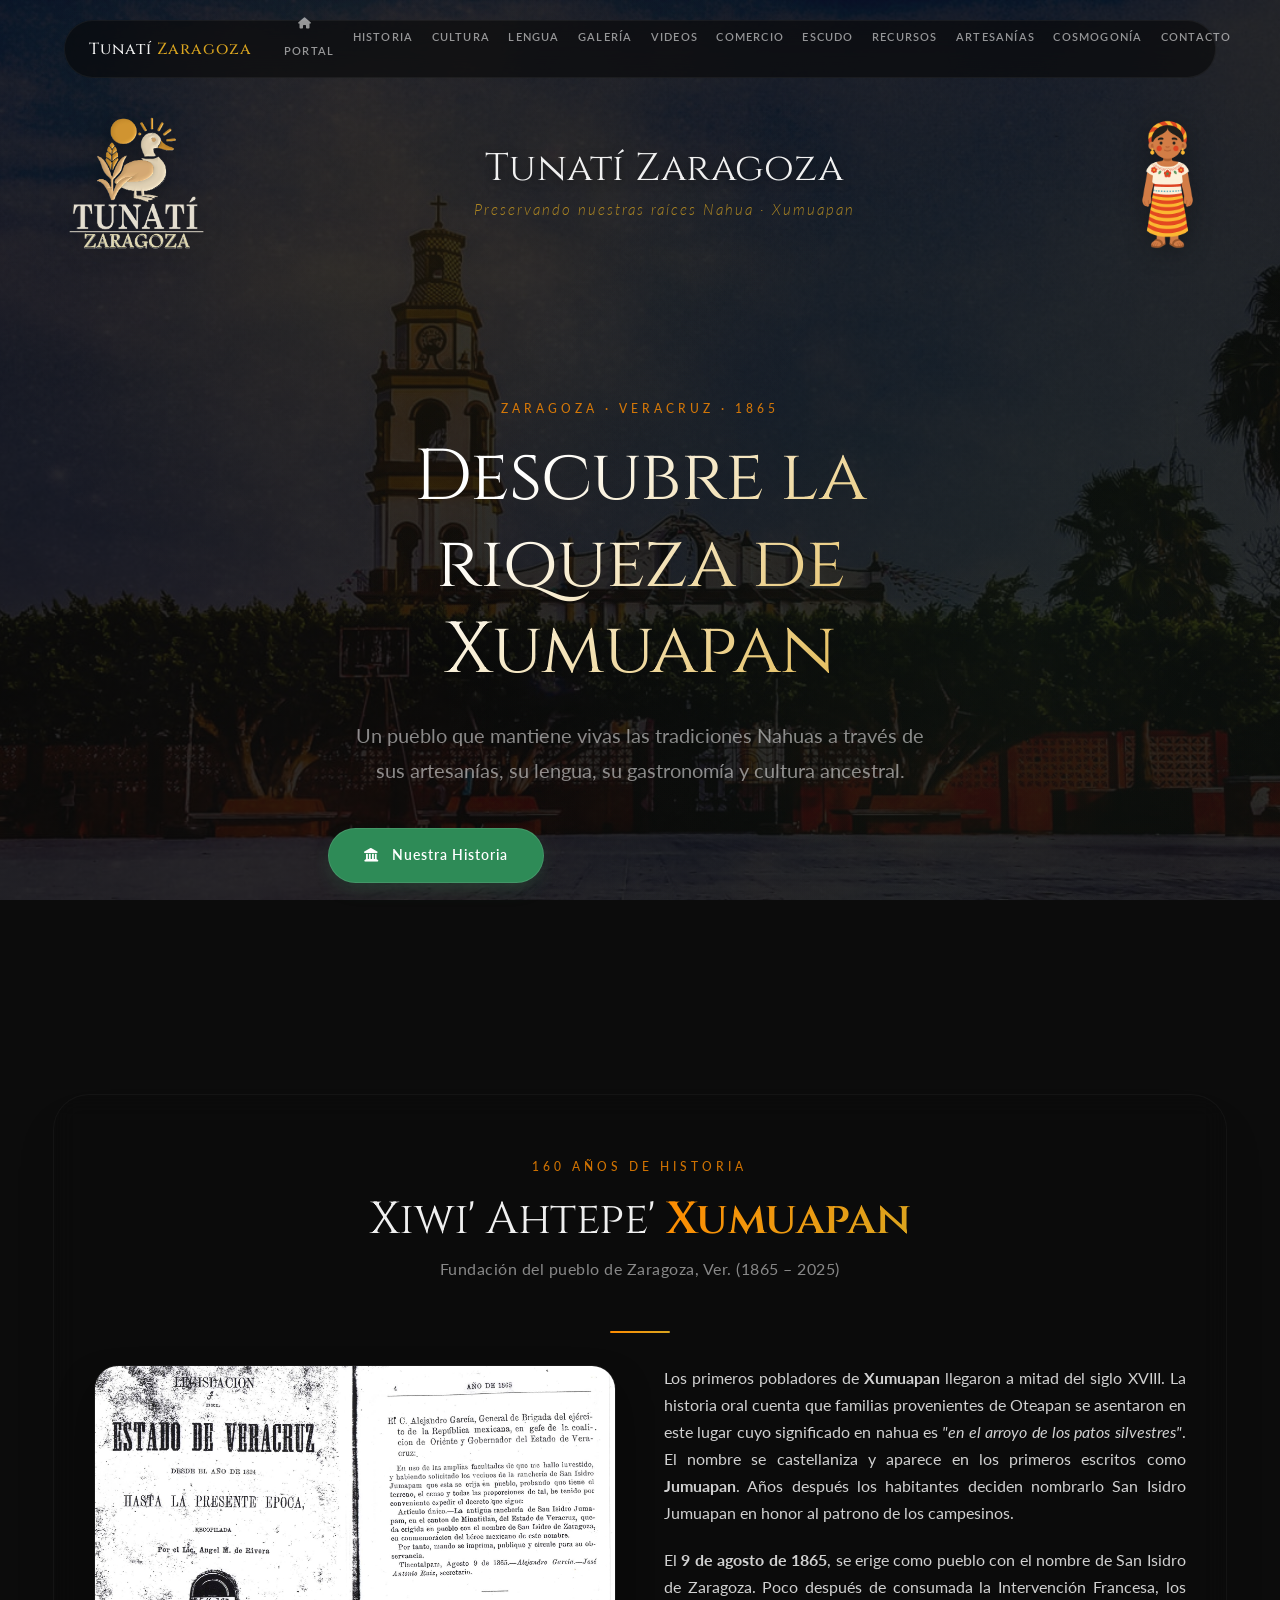
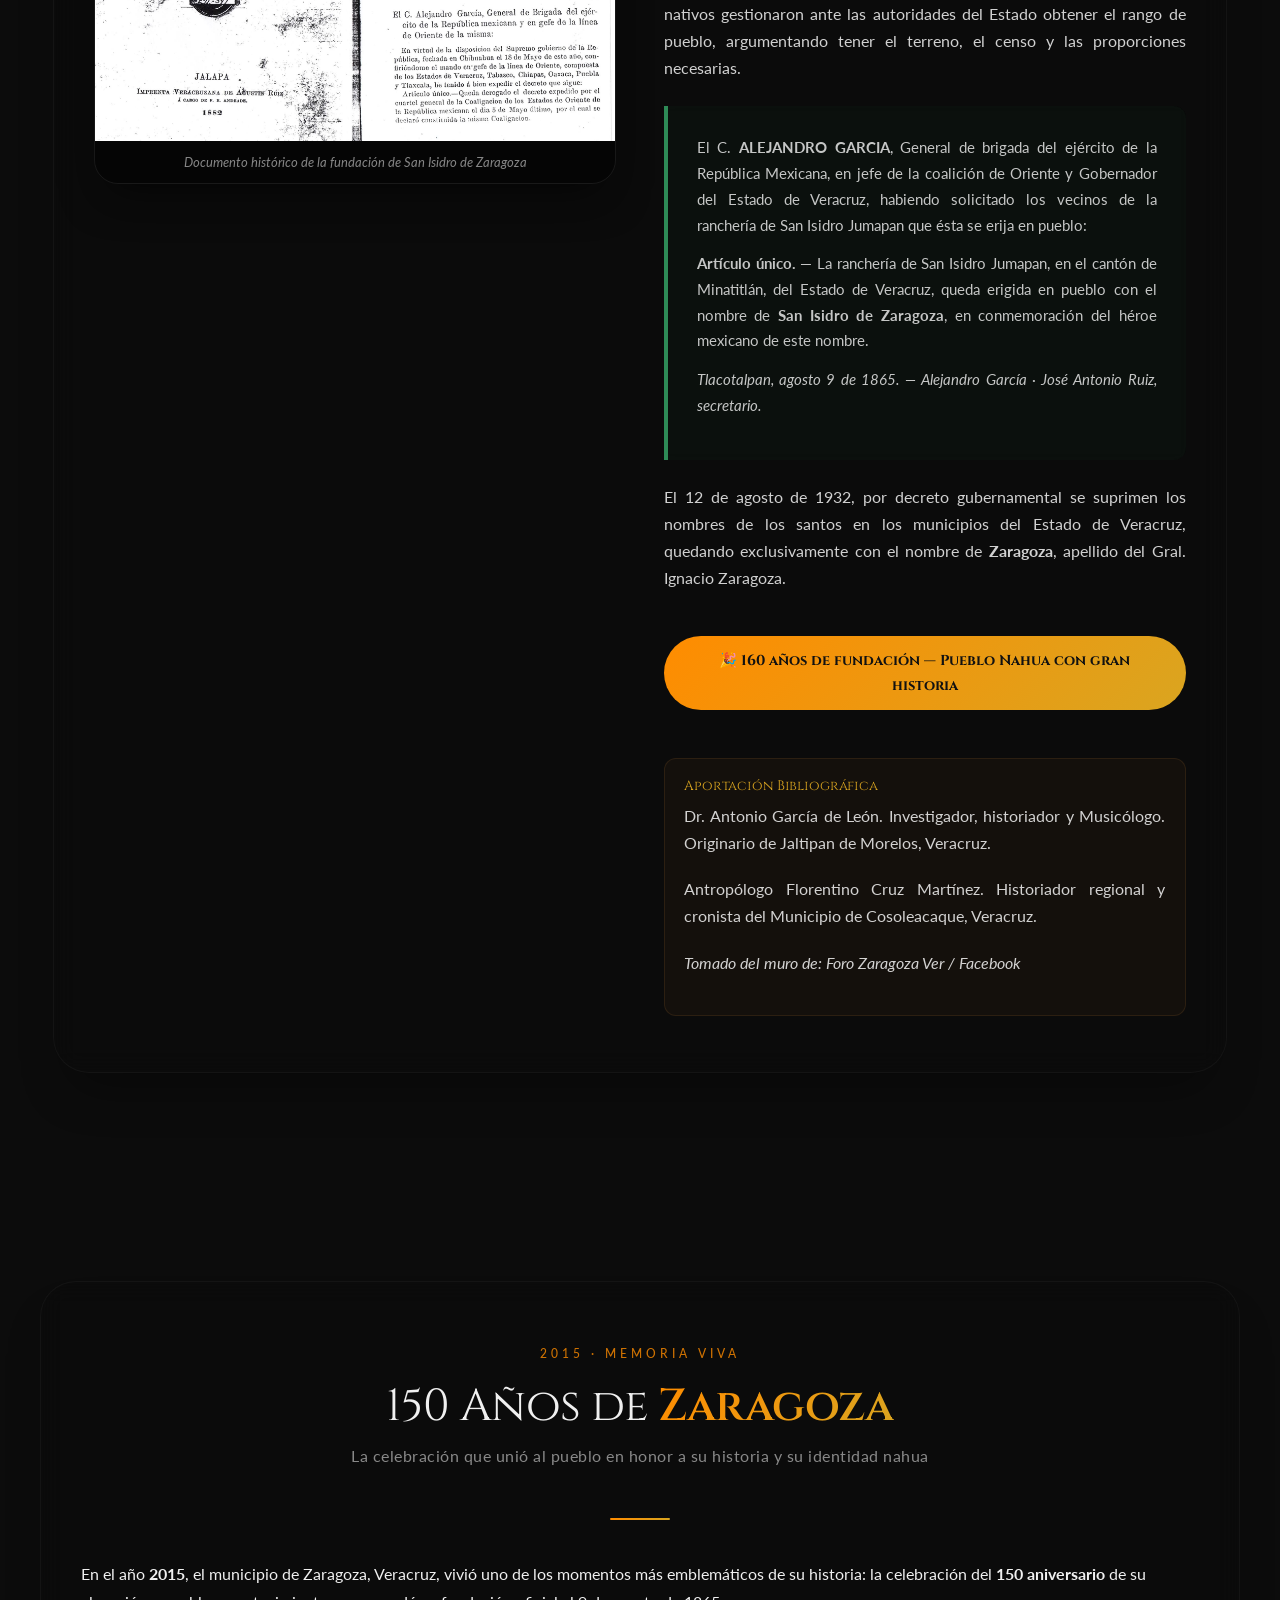
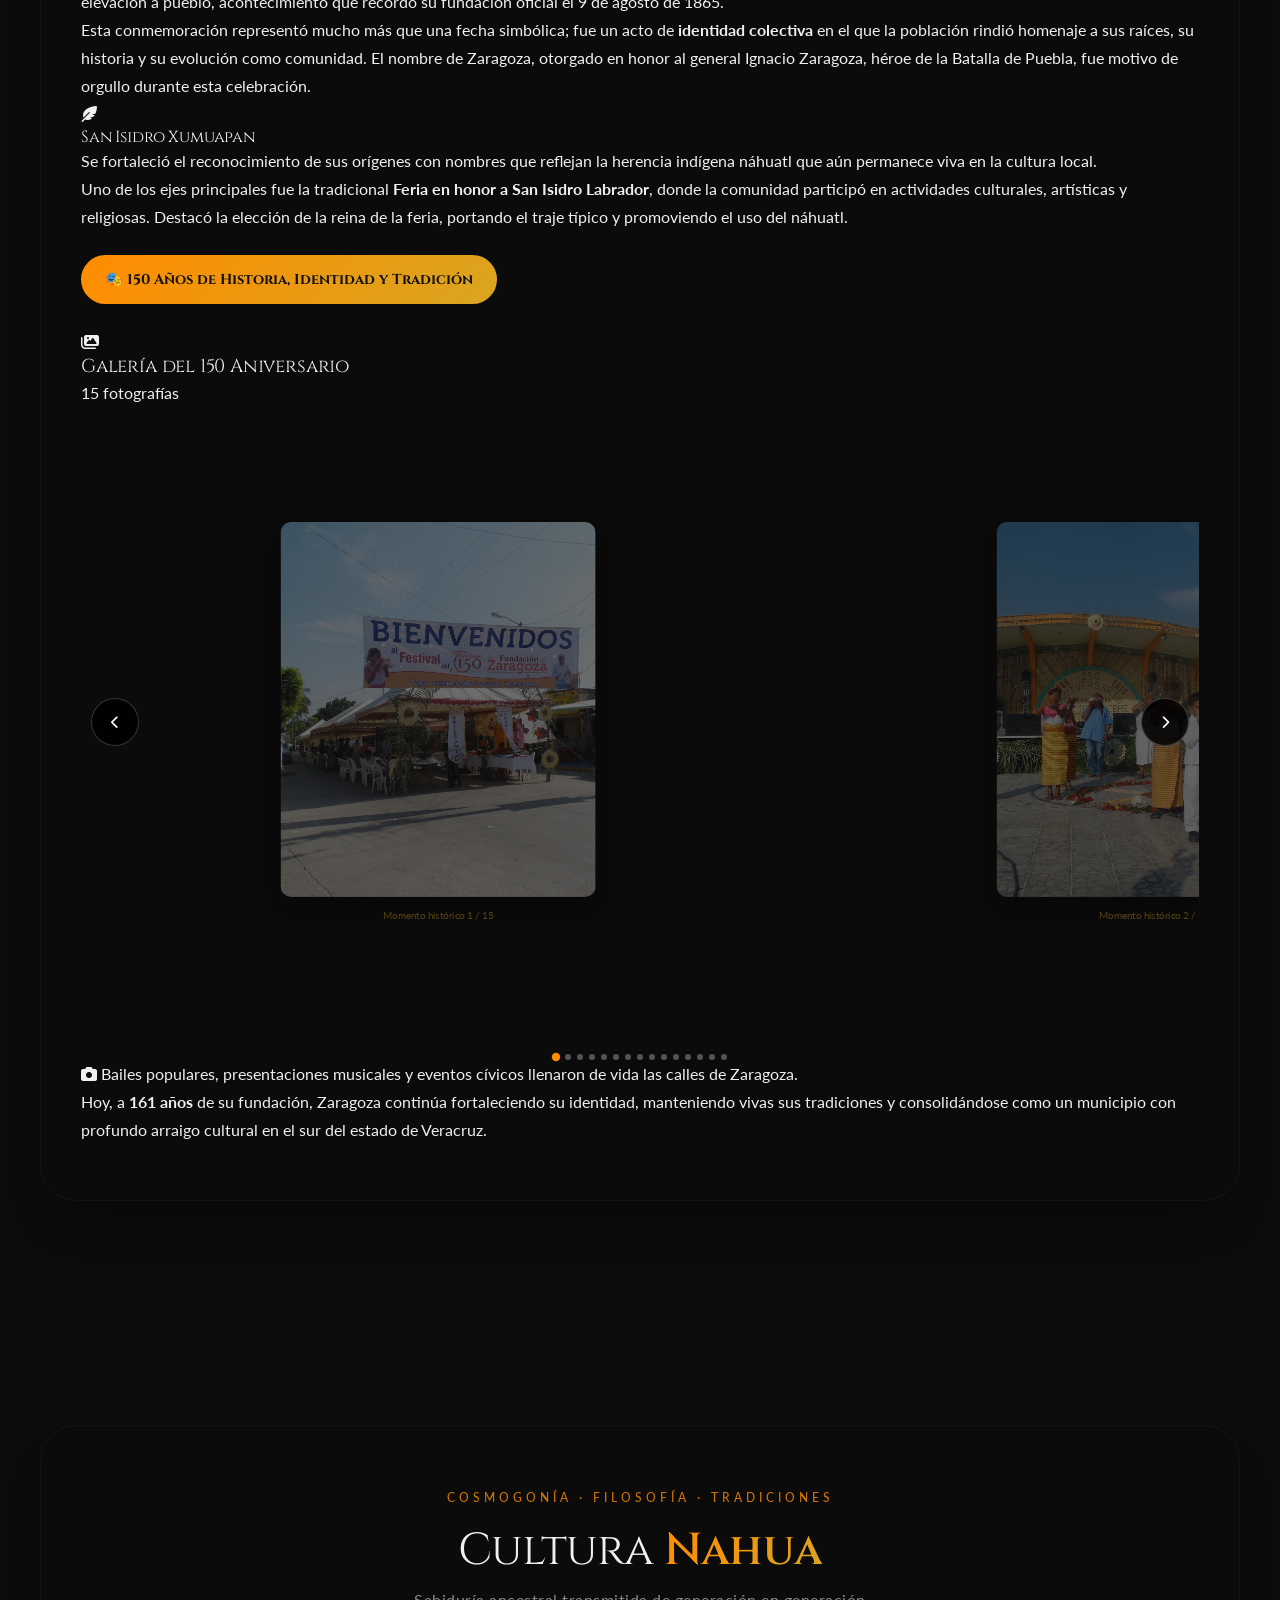
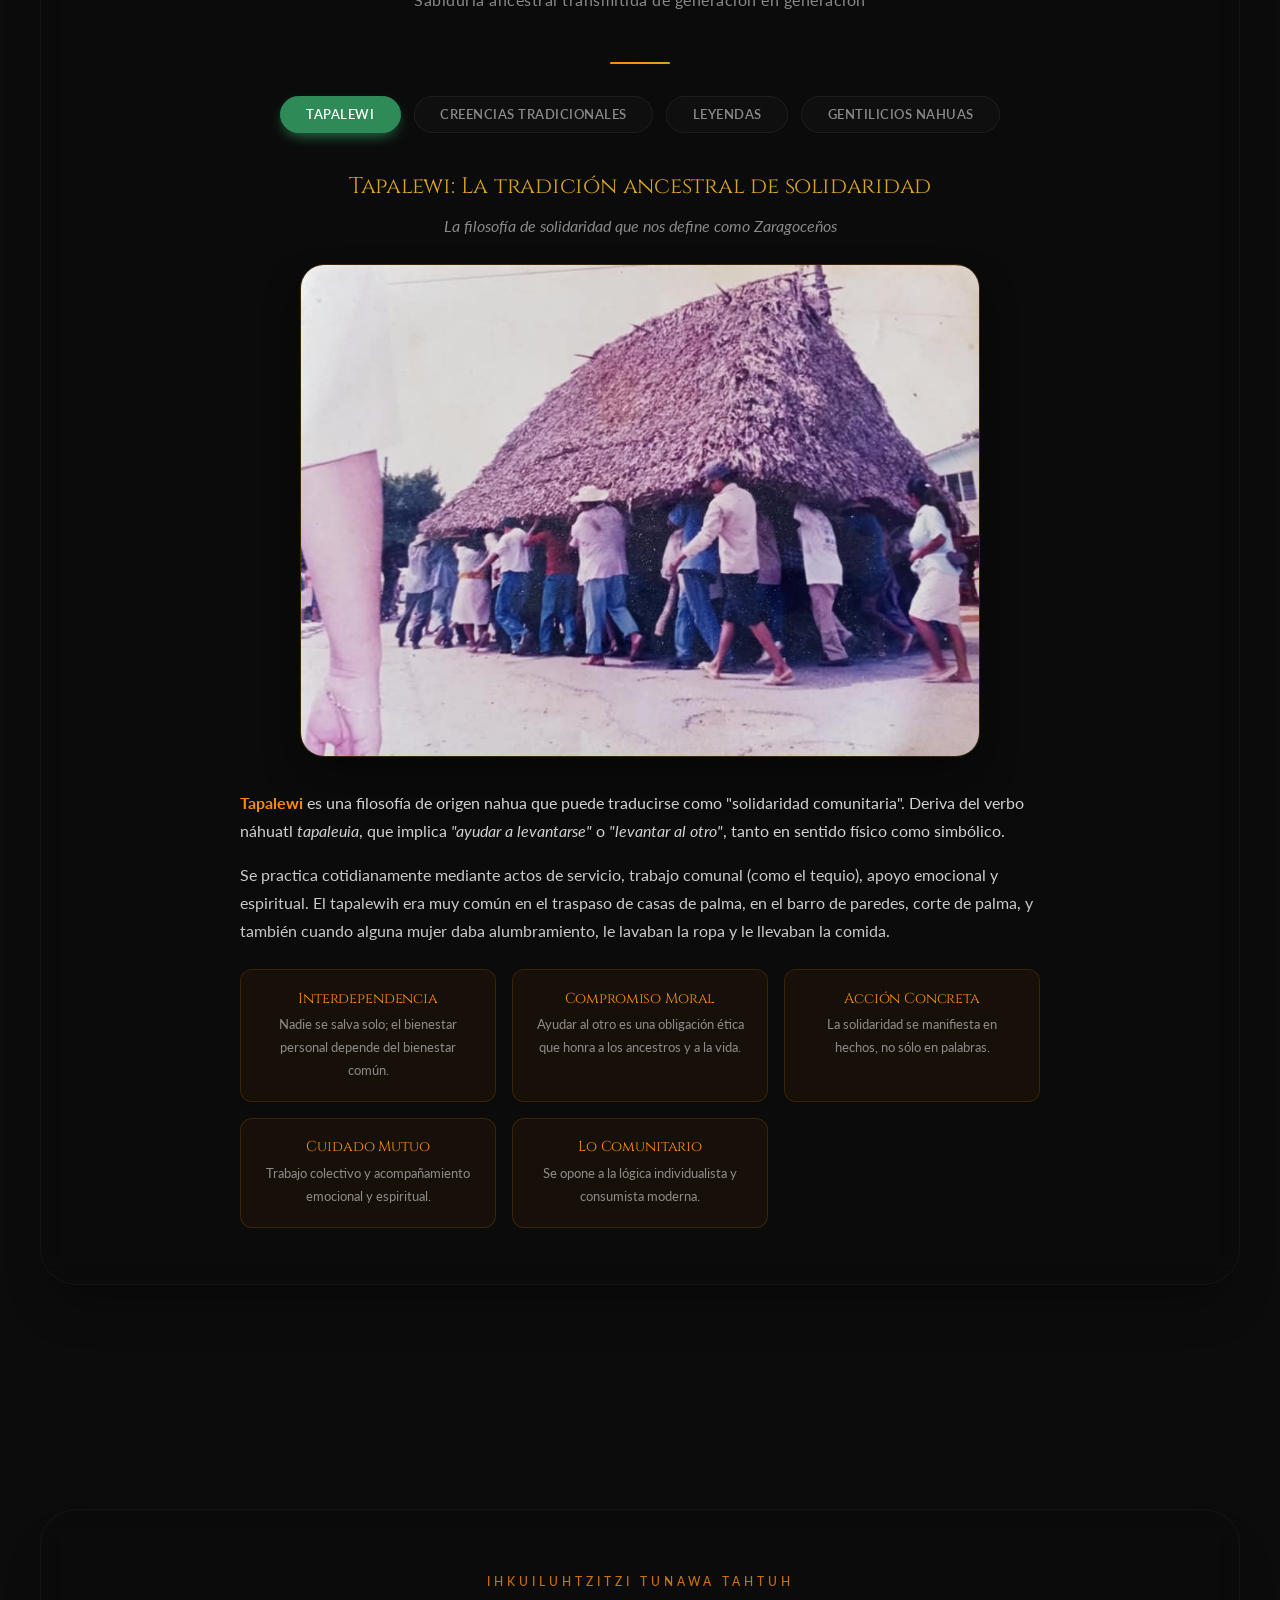
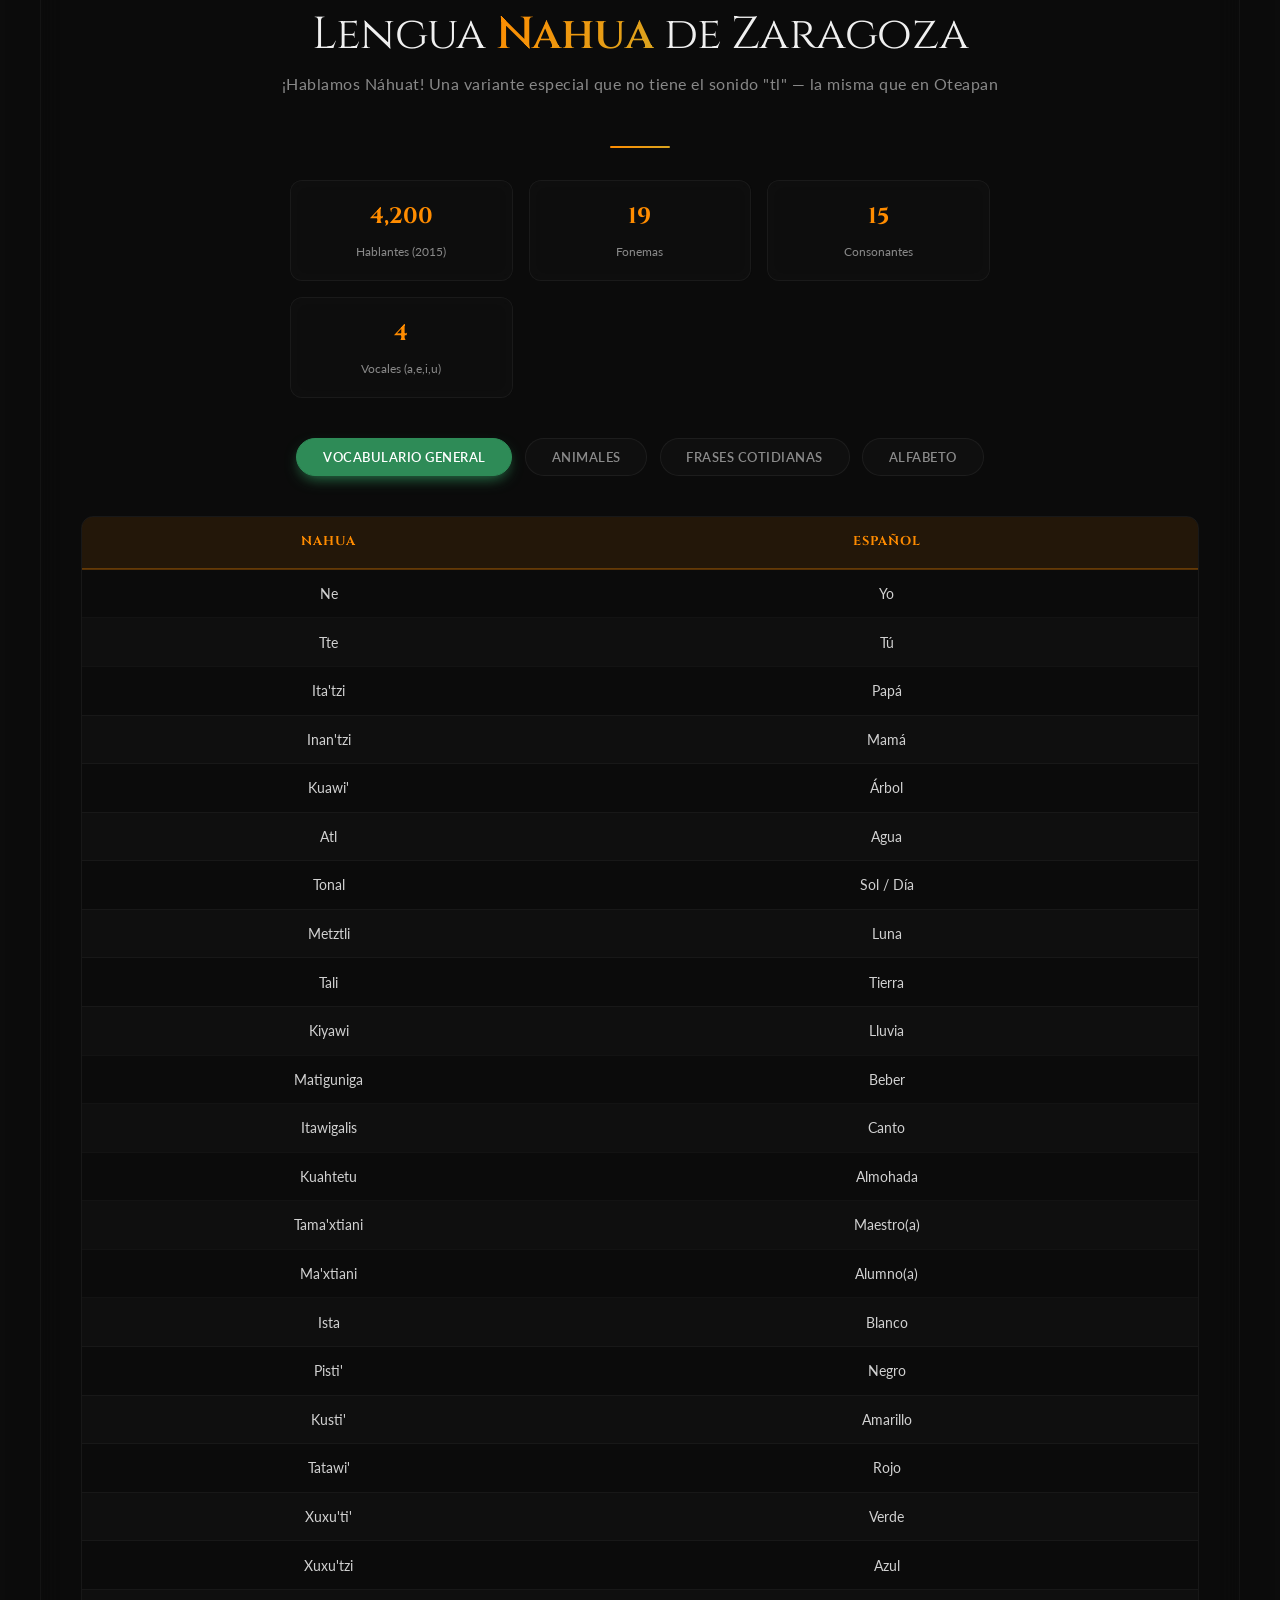
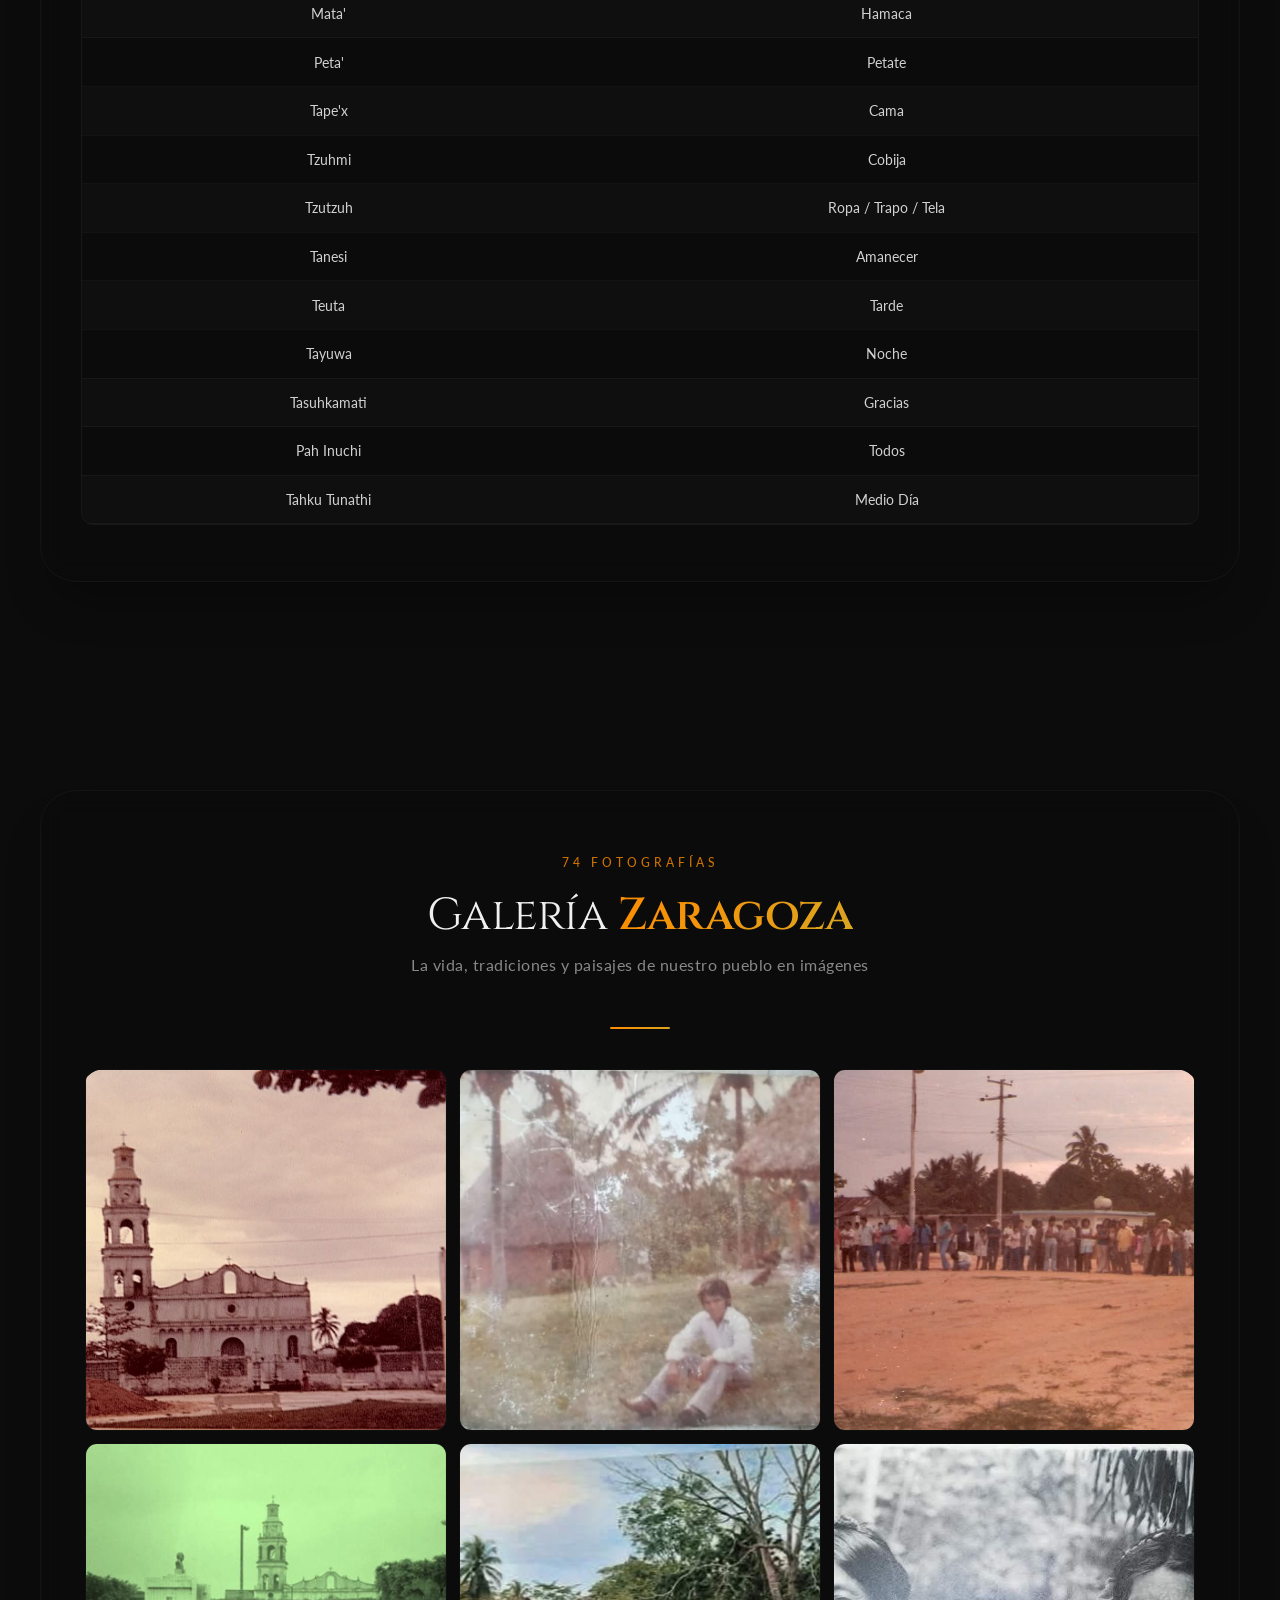
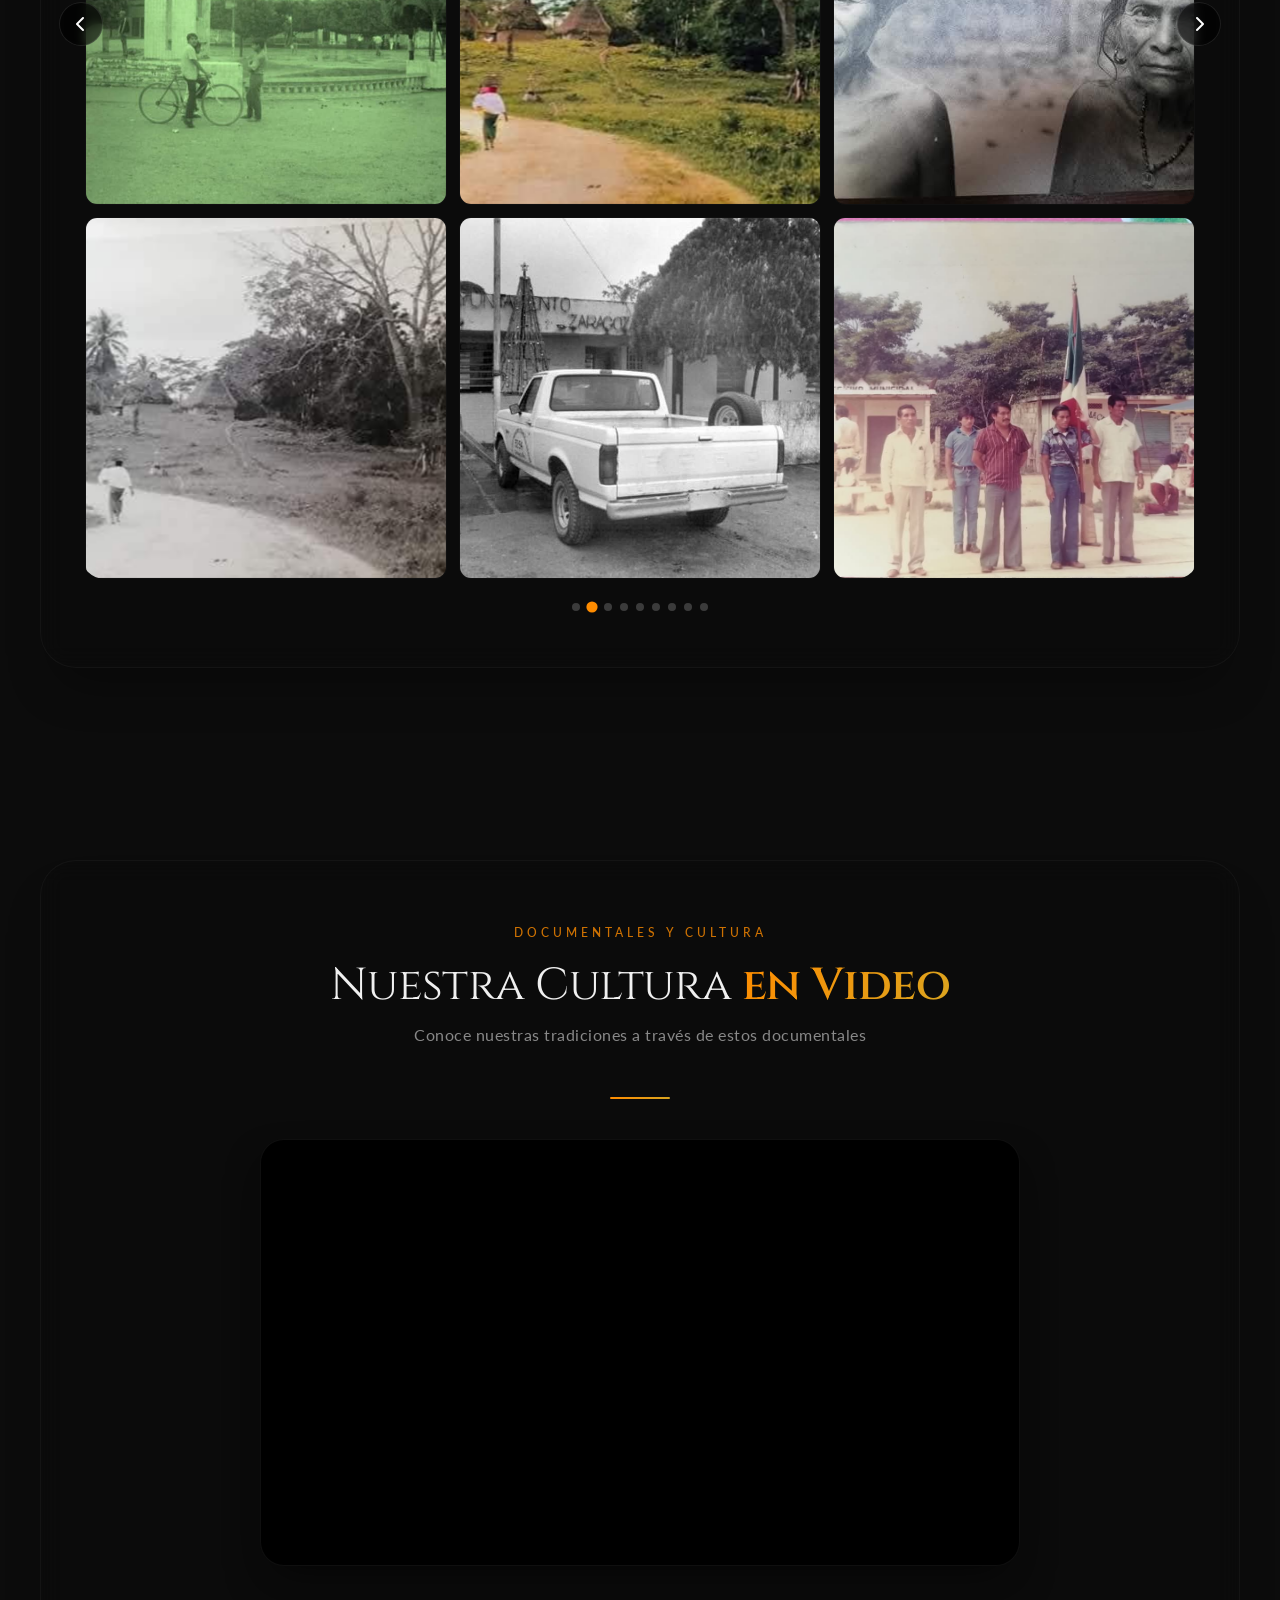
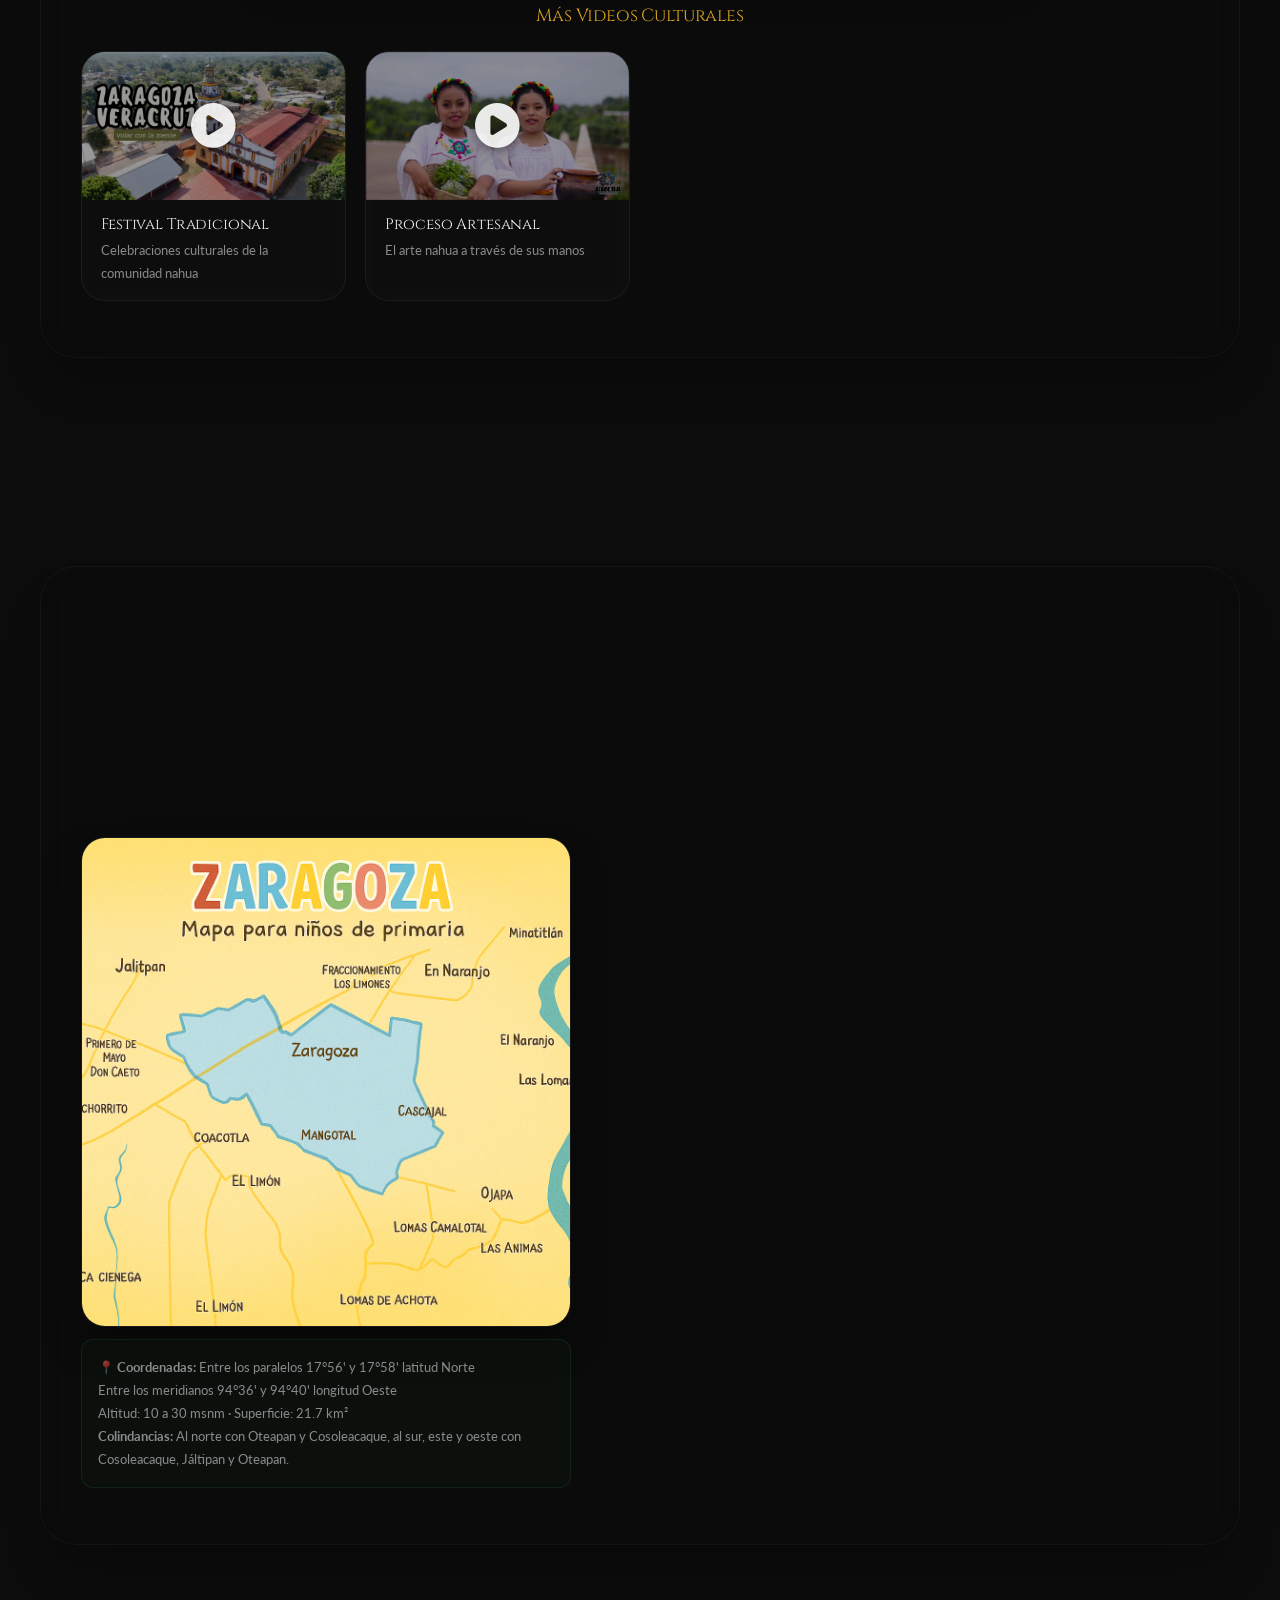
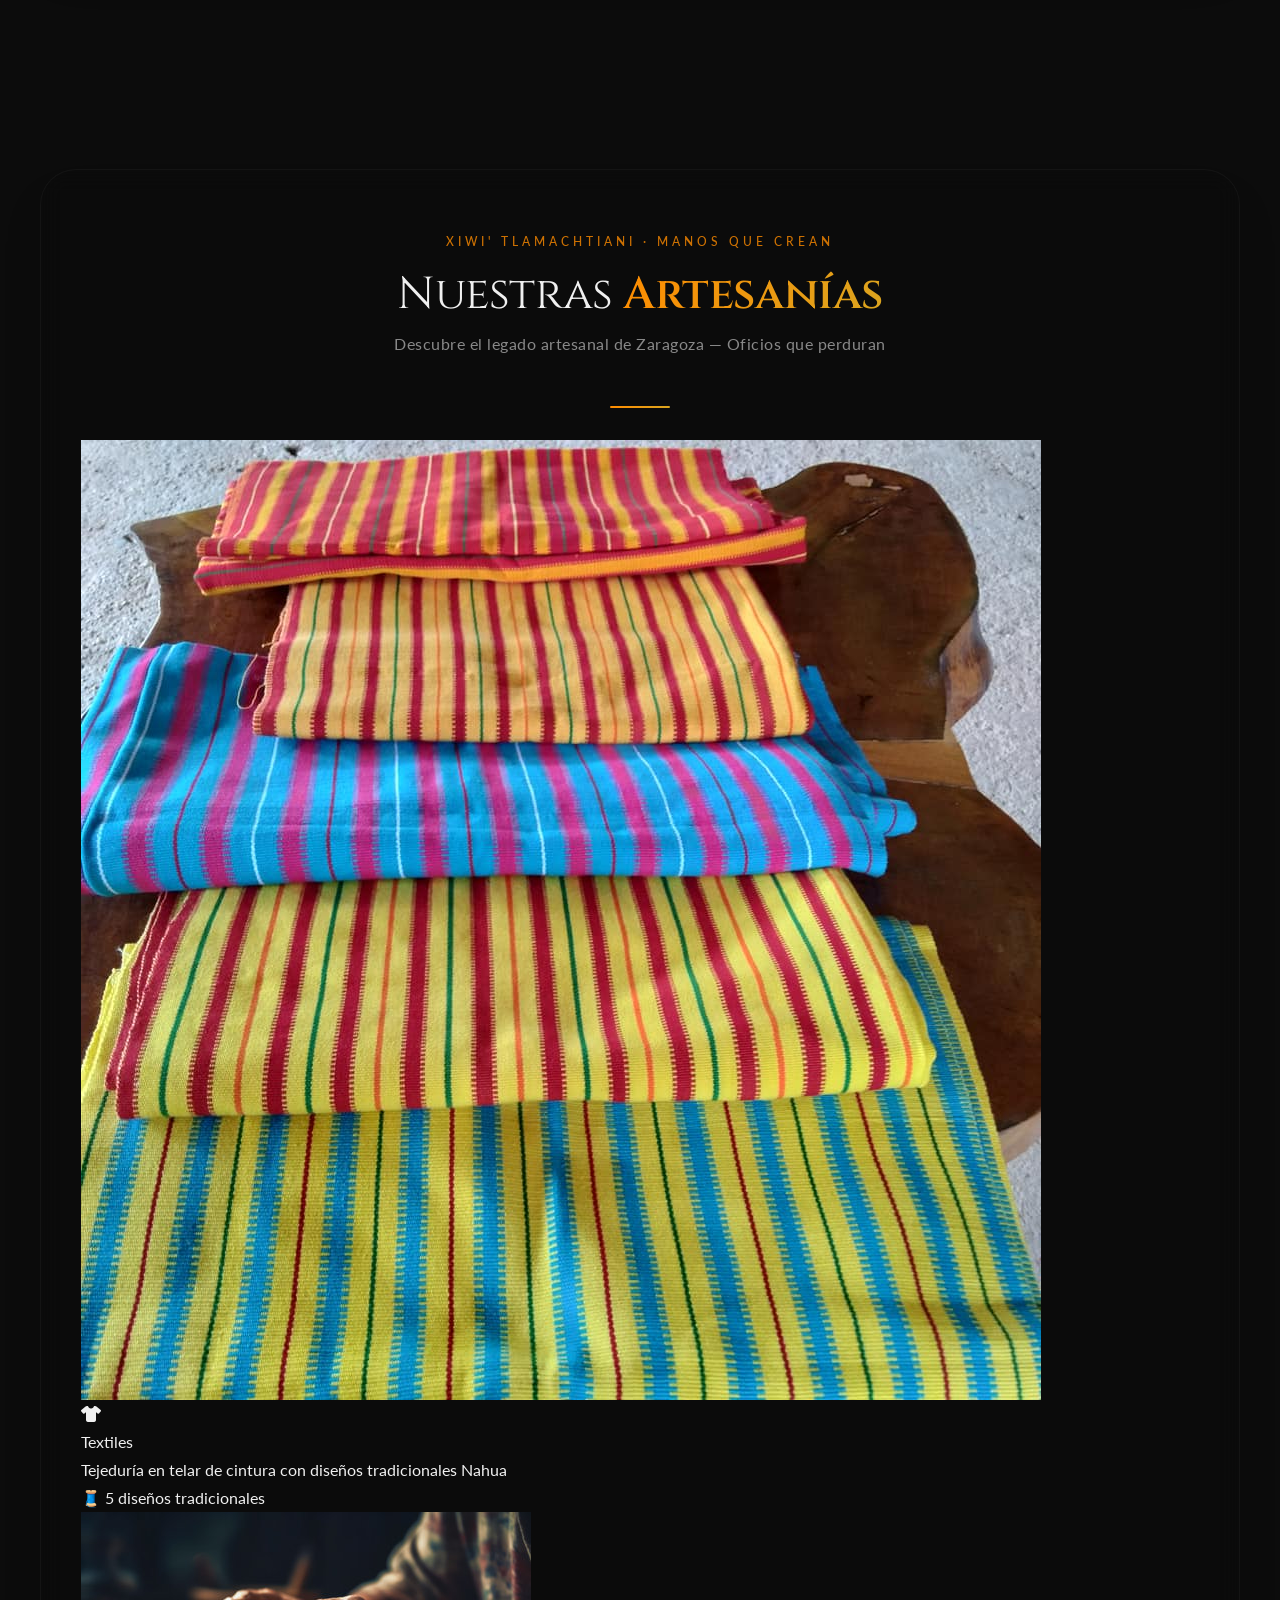
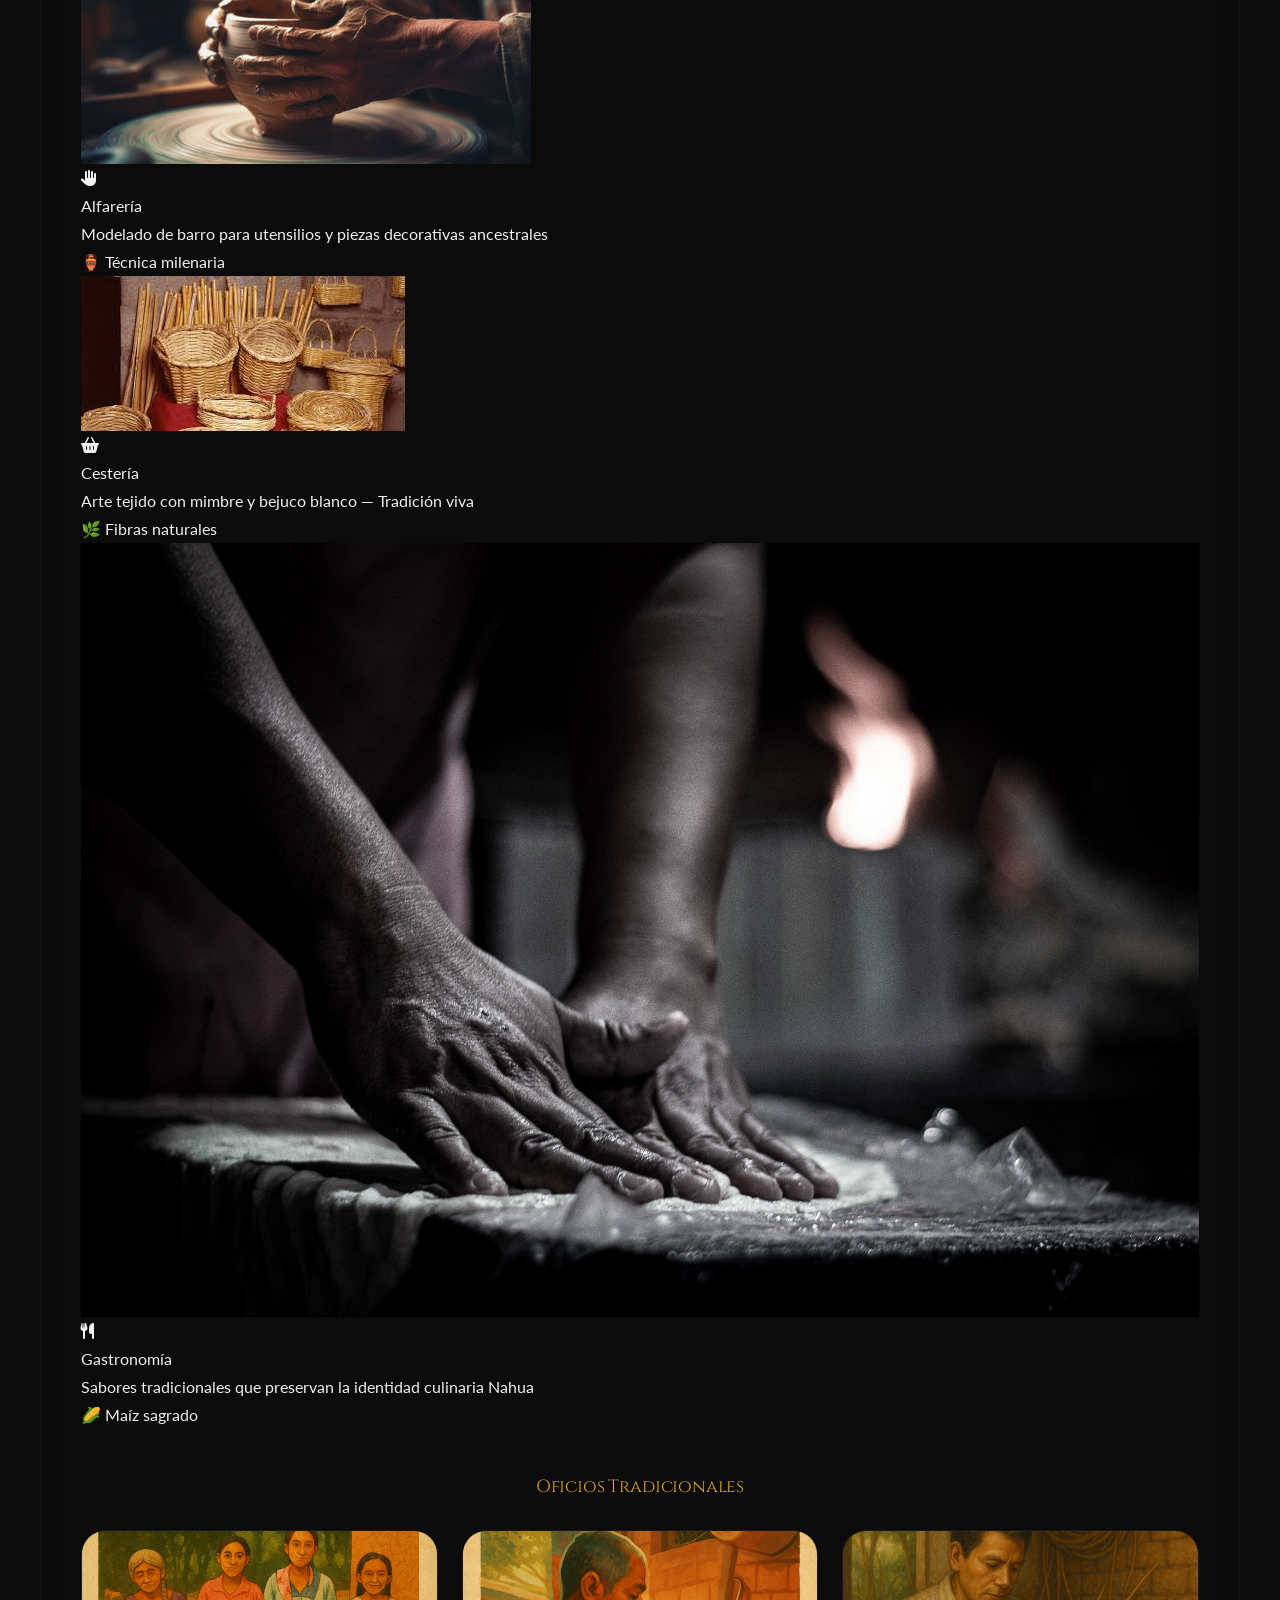
==== commit 492c5f55: "Actualizacion HTML sitio" ====
--- a/sitio.html
+++ b/sitio.html
@@ -786,7 +786,7 @@
         <div style="overflow:hidden; border-radius:var(--radius);">
           <div class="oficios-track" id="oficiosTrack">
             <div class="oficio-card-new">
-              <div class="oficio-img"><img src="assets/img/oficios/artesano-alfarero.PNG" alt="Artesano alfarero"
+              <div class="oficio-img"><img src="assets/img/oficios/artesano-alfarero.png" alt="Artesano alfarero"
                   loading="lazy"></div>
               <div class="oficio-body">
                 <h3>Alfarería</h3>
@@ -795,7 +795,7 @@
               </div>
             </div>
             <div class="oficio-card-new">
-              <div class="oficio-img"><img src="assets/img/oficios/artesano-de-la-jicara.PNG" alt="Artesano jicarero"
+              <div class="oficio-img"><img src="assets/img/oficios/artesano-de-la-jicara.png" alt="Artesano jicarero"
                   loading="lazy"></div>
               <div class="oficio-body">
                 <h3>Jicarero</h3>
@@ -804,7 +804,7 @@
               </div>
             </div>
             <div class="oficio-card-new">
-              <div class="oficio-img"><img src="assets/img/oficios/artesano-de-las-palmas.PNG" alt="Tejedor de palma"
+              <div class="oficio-img"><img src="assets/img/oficios/artesano-de-las-palmas.png" alt="Tejedor de palma"
                   loading="lazy"></div>
               <div class="oficio-body">
                 <h3>Tejedor de Palma</h3>
@@ -813,7 +813,7 @@
               </div>
             </div>
             <div class="oficio-card-new">
-              <div class="oficio-img"><img src="assets/img/oficios/artesano-del-bejuco.PNG" alt="Artesano del bejuco"
+              <div class="oficio-img"><img src="assets/img/oficios/artesano-del-bejuco.png" alt="Artesano del bejuco"
                   loading="lazy"></div>
               <div class="oficio-body">
                 <h3>Trabajos con Bejuco</h3>
@@ -822,7 +822,7 @@
               </div>
             </div>
             <div class="oficio-card-new">
-              <div class="oficio-img"><img src="assets/img/oficios/artesano-del-telar.PNG" alt="Tejedora en telar"
+              <div class="oficio-img"><img src="assets/img/oficios/artesano-del-telar.png" alt="Tejedora en telar"
                   loading="lazy"></div>
               <div class="oficio-body">
                 <h3>Tejeduría en Telar</h3>
@@ -831,7 +831,7 @@
               </div>
             </div>
             <div class="oficio-card-new">
-              <div class="oficio-img"><img src="assets/img/oficios/campesino.PNG" alt="Campesino" loading="lazy"></div>
+              <div class="oficio-img"><img src="assets/img/oficios/campesino.png" alt="Campesino" loading="lazy"></div>
               <div class="oficio-body">
                 <h3>Agricultura Tradicional</h3>
                 <p>Cultivo de maíz, frijol y calabaza usando técnicas ancestrales.</p><span class="oficio-tag"> Ciclo
@@ -839,7 +839,7 @@
               </div>
             </div>
             <div class="oficio-card-new">
-              <div class="oficio-img"><img src="assets/img/oficios/carpintero.PNG" alt="Carpintero artesanal"
+              <div class="oficio-img"><img src="assets/img/oficios/carpintero.png" alt="Carpintero artesanal"
                   loading="lazy"></div>
               <div class="oficio-body">
                 <h3>Carpintería Artesanal</h3>
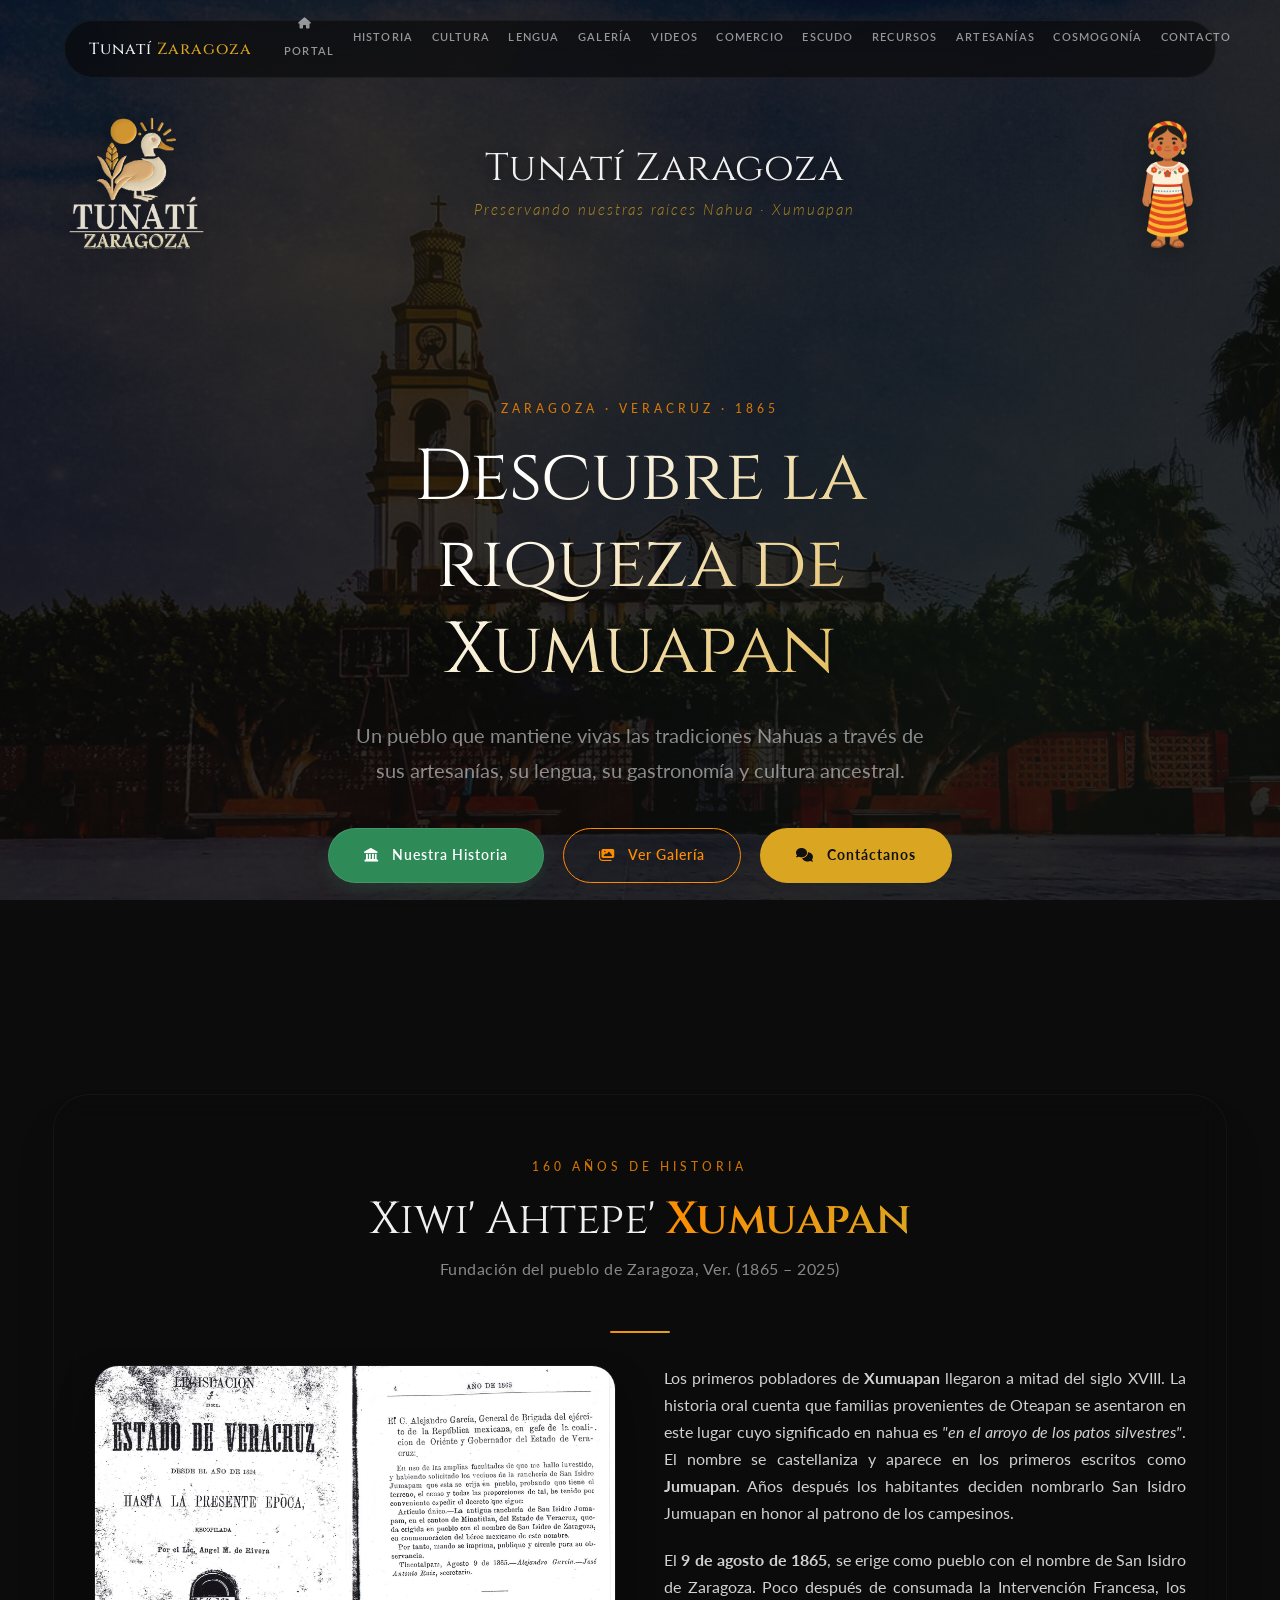
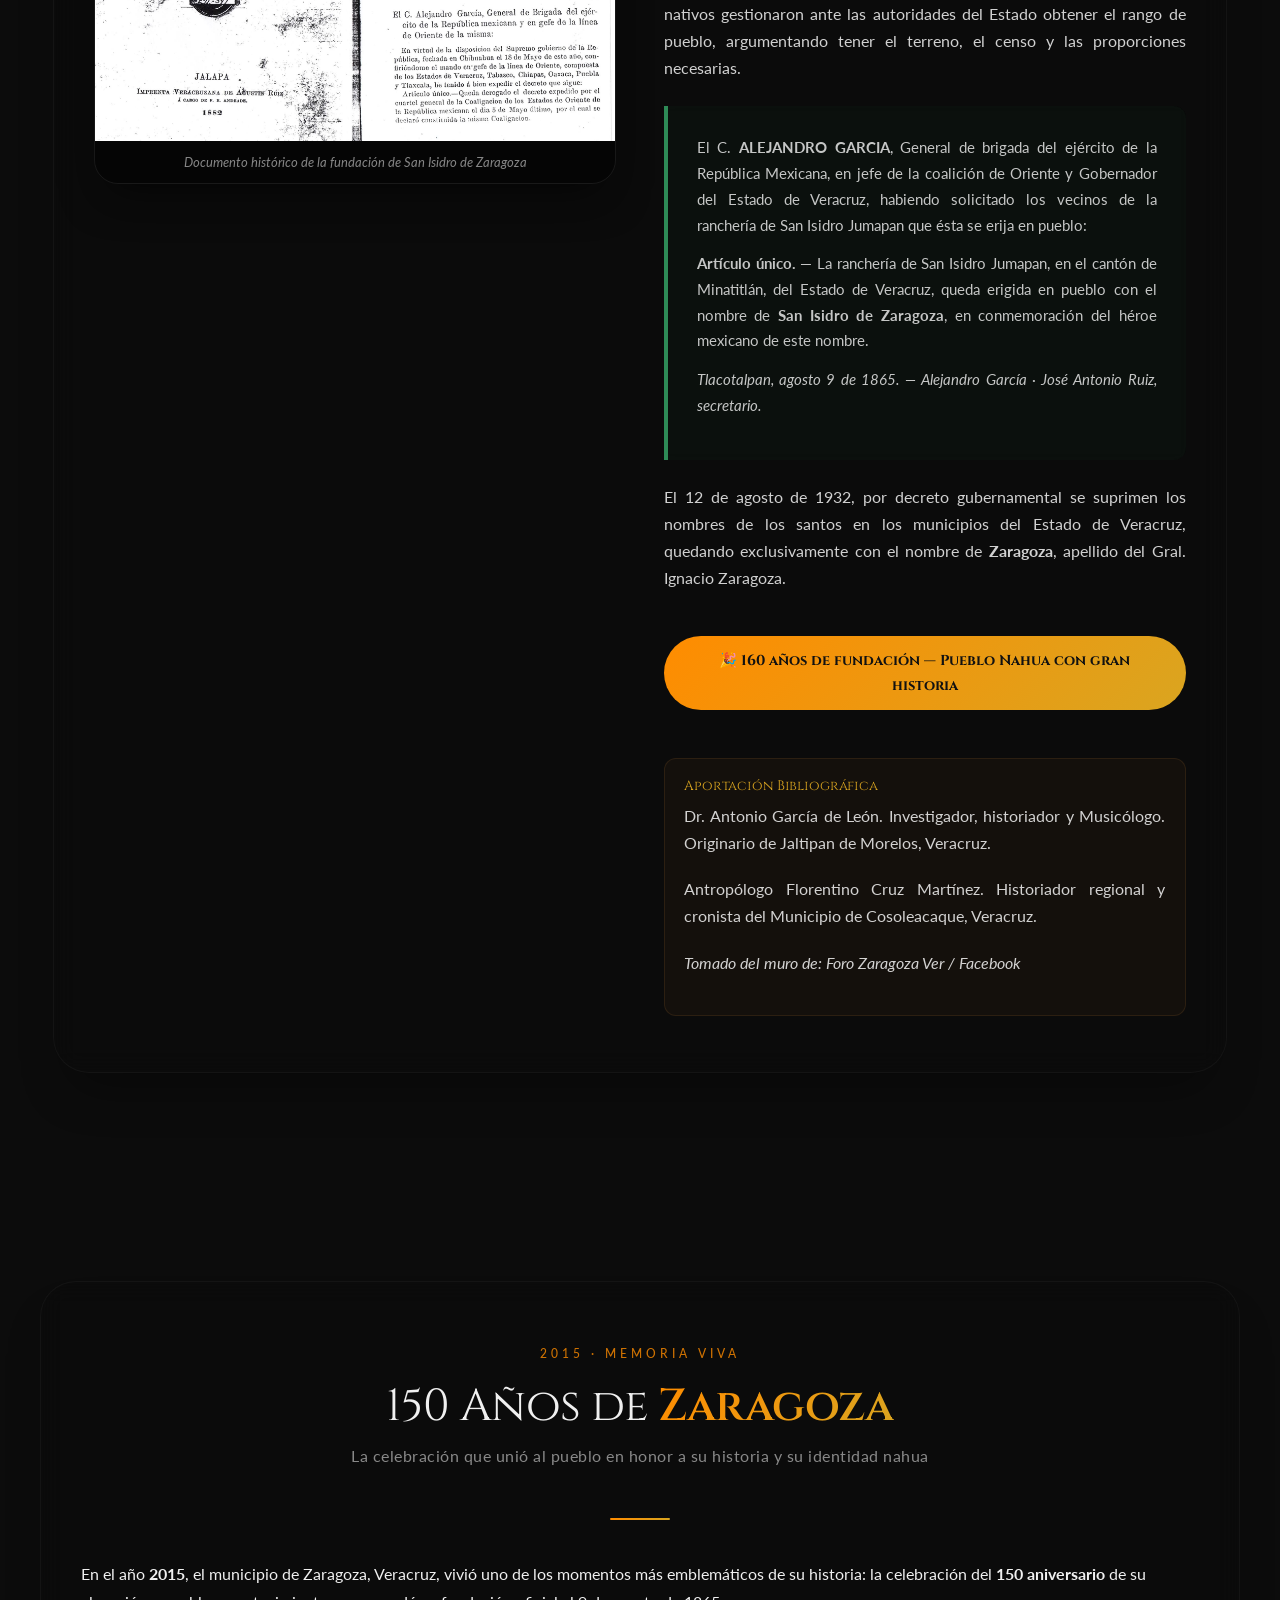
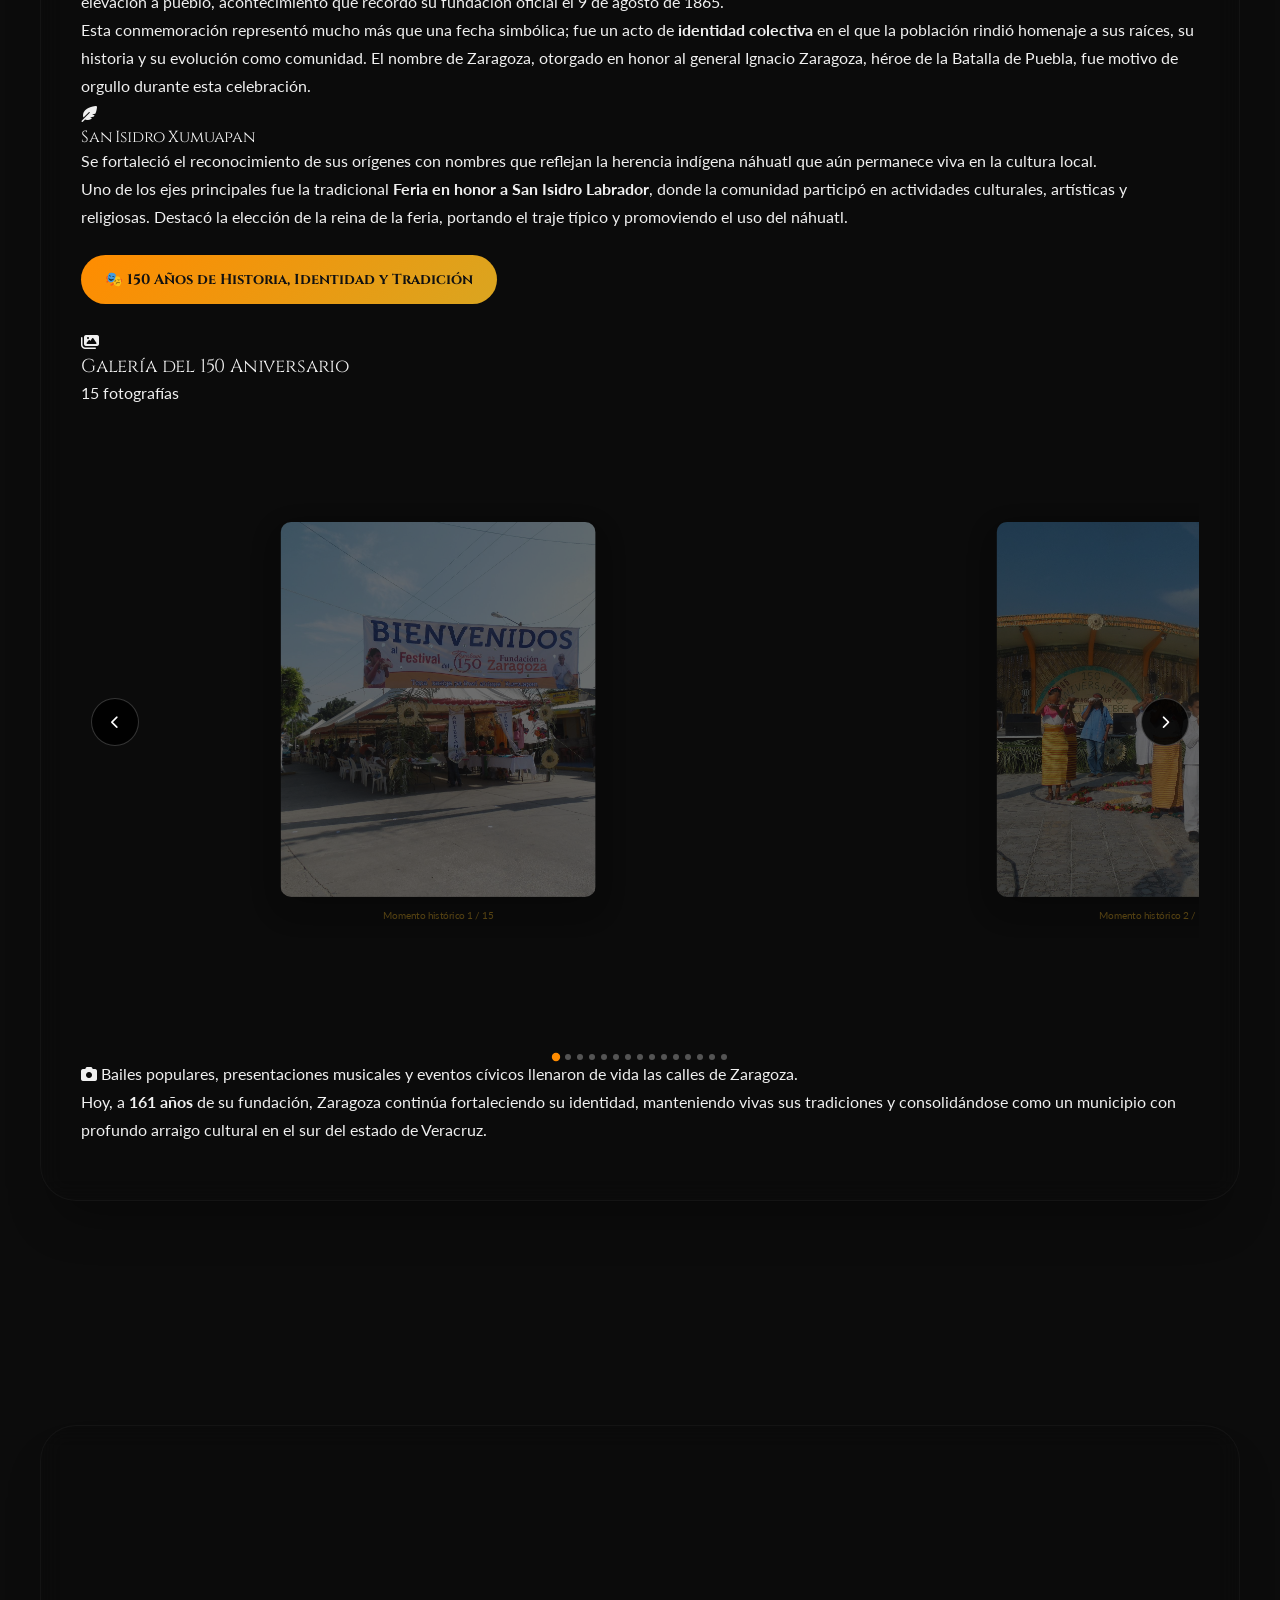
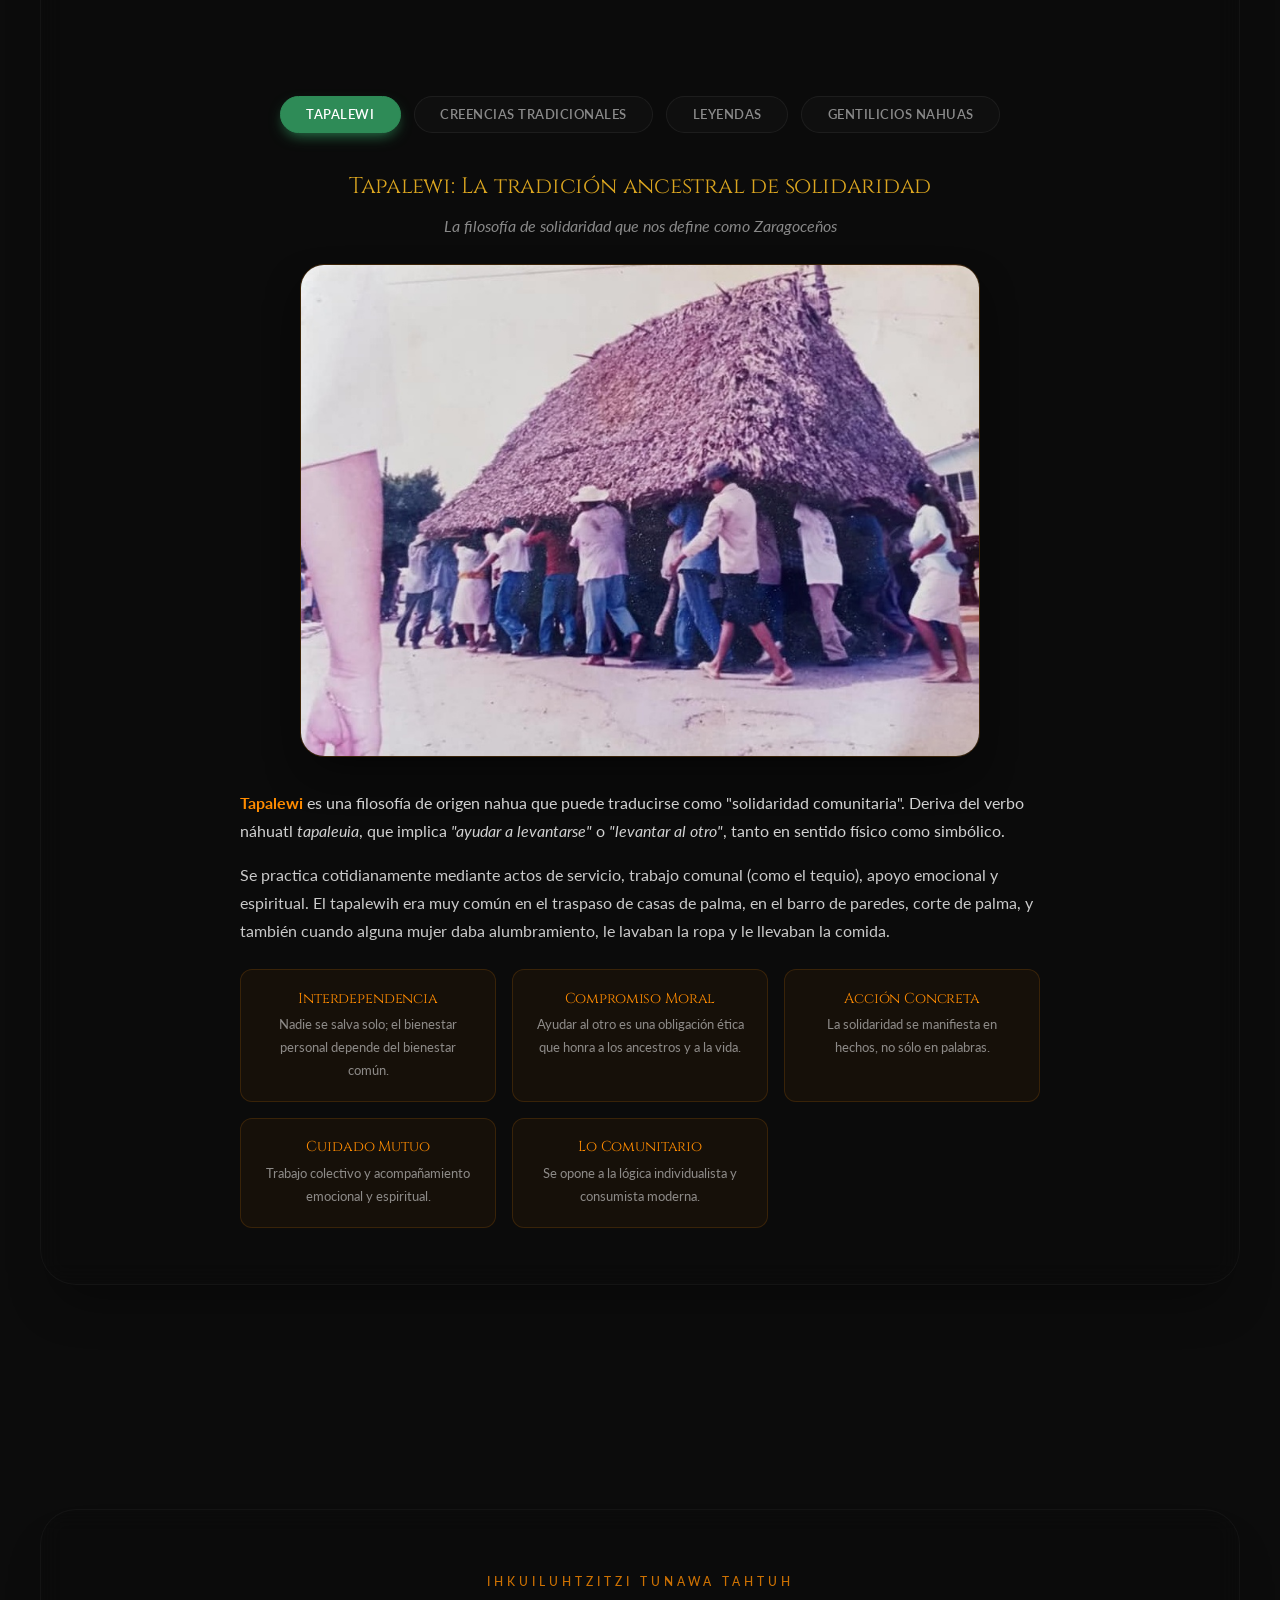
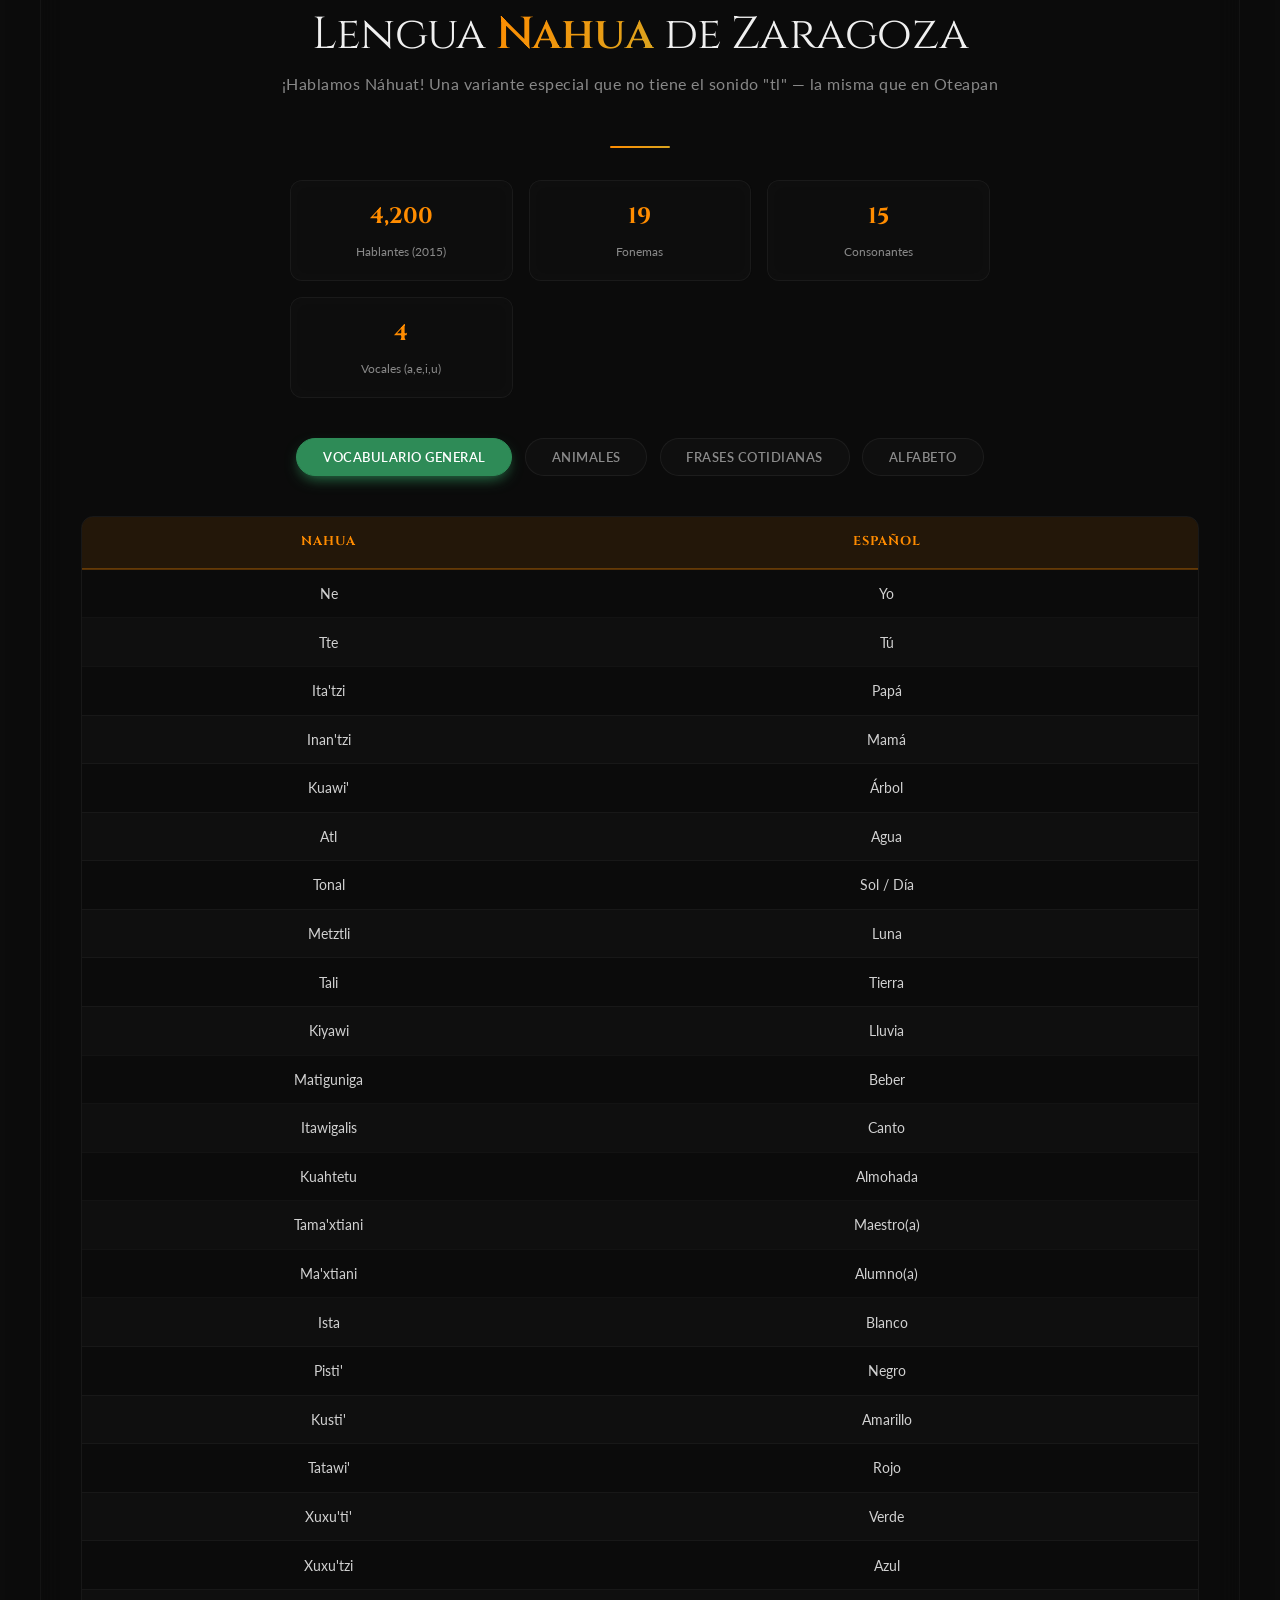
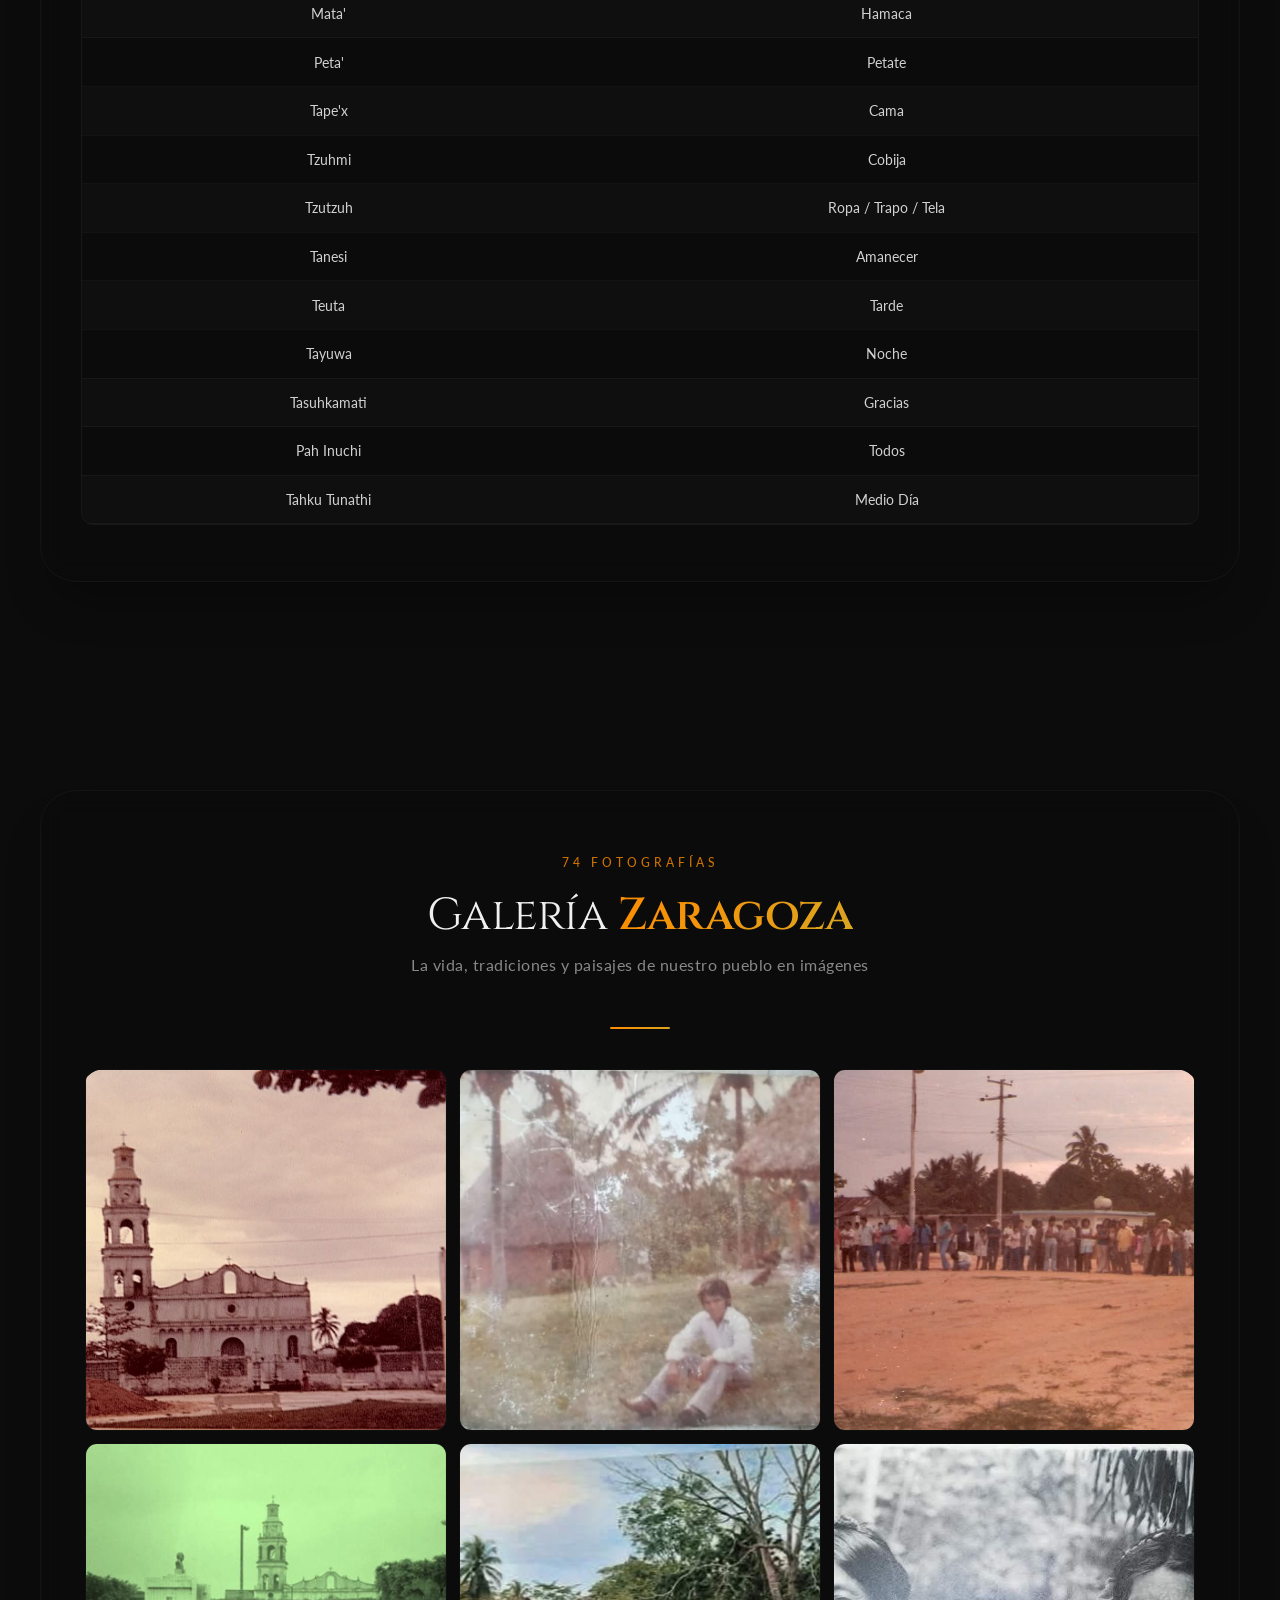
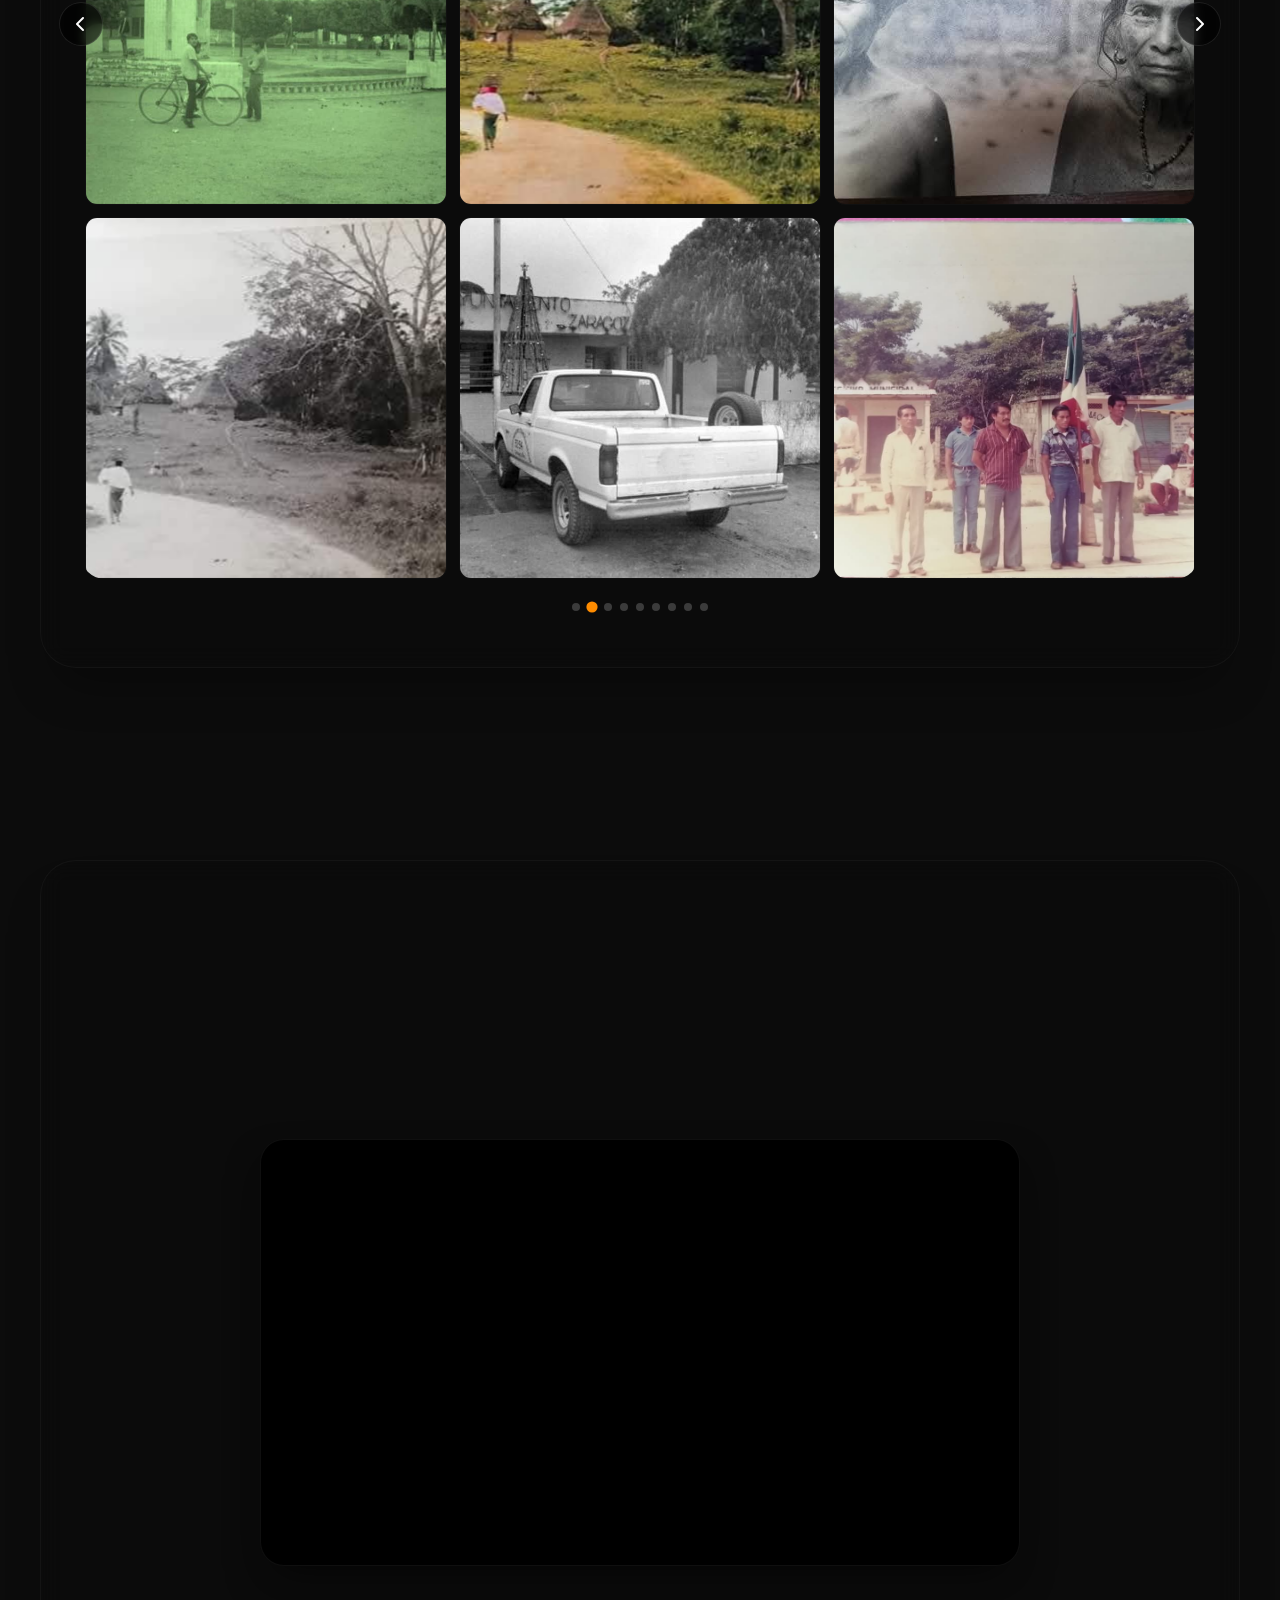
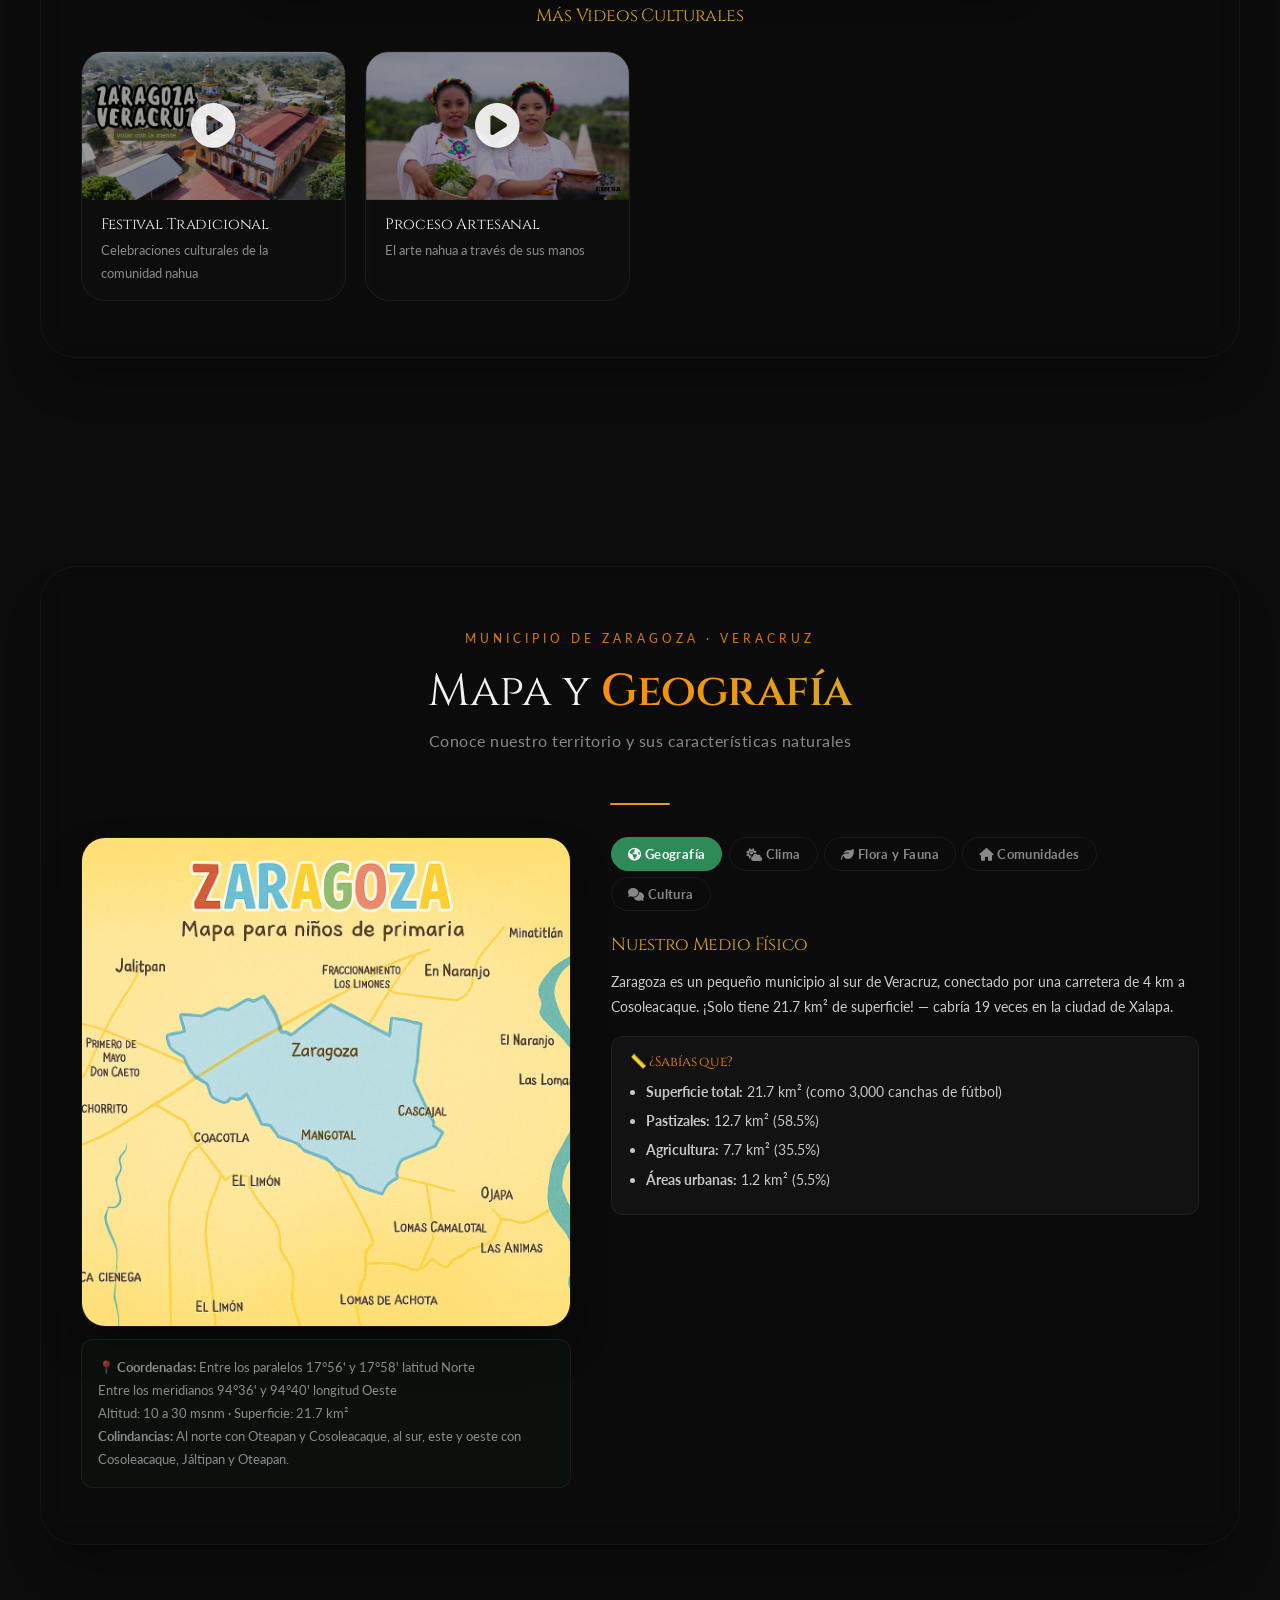
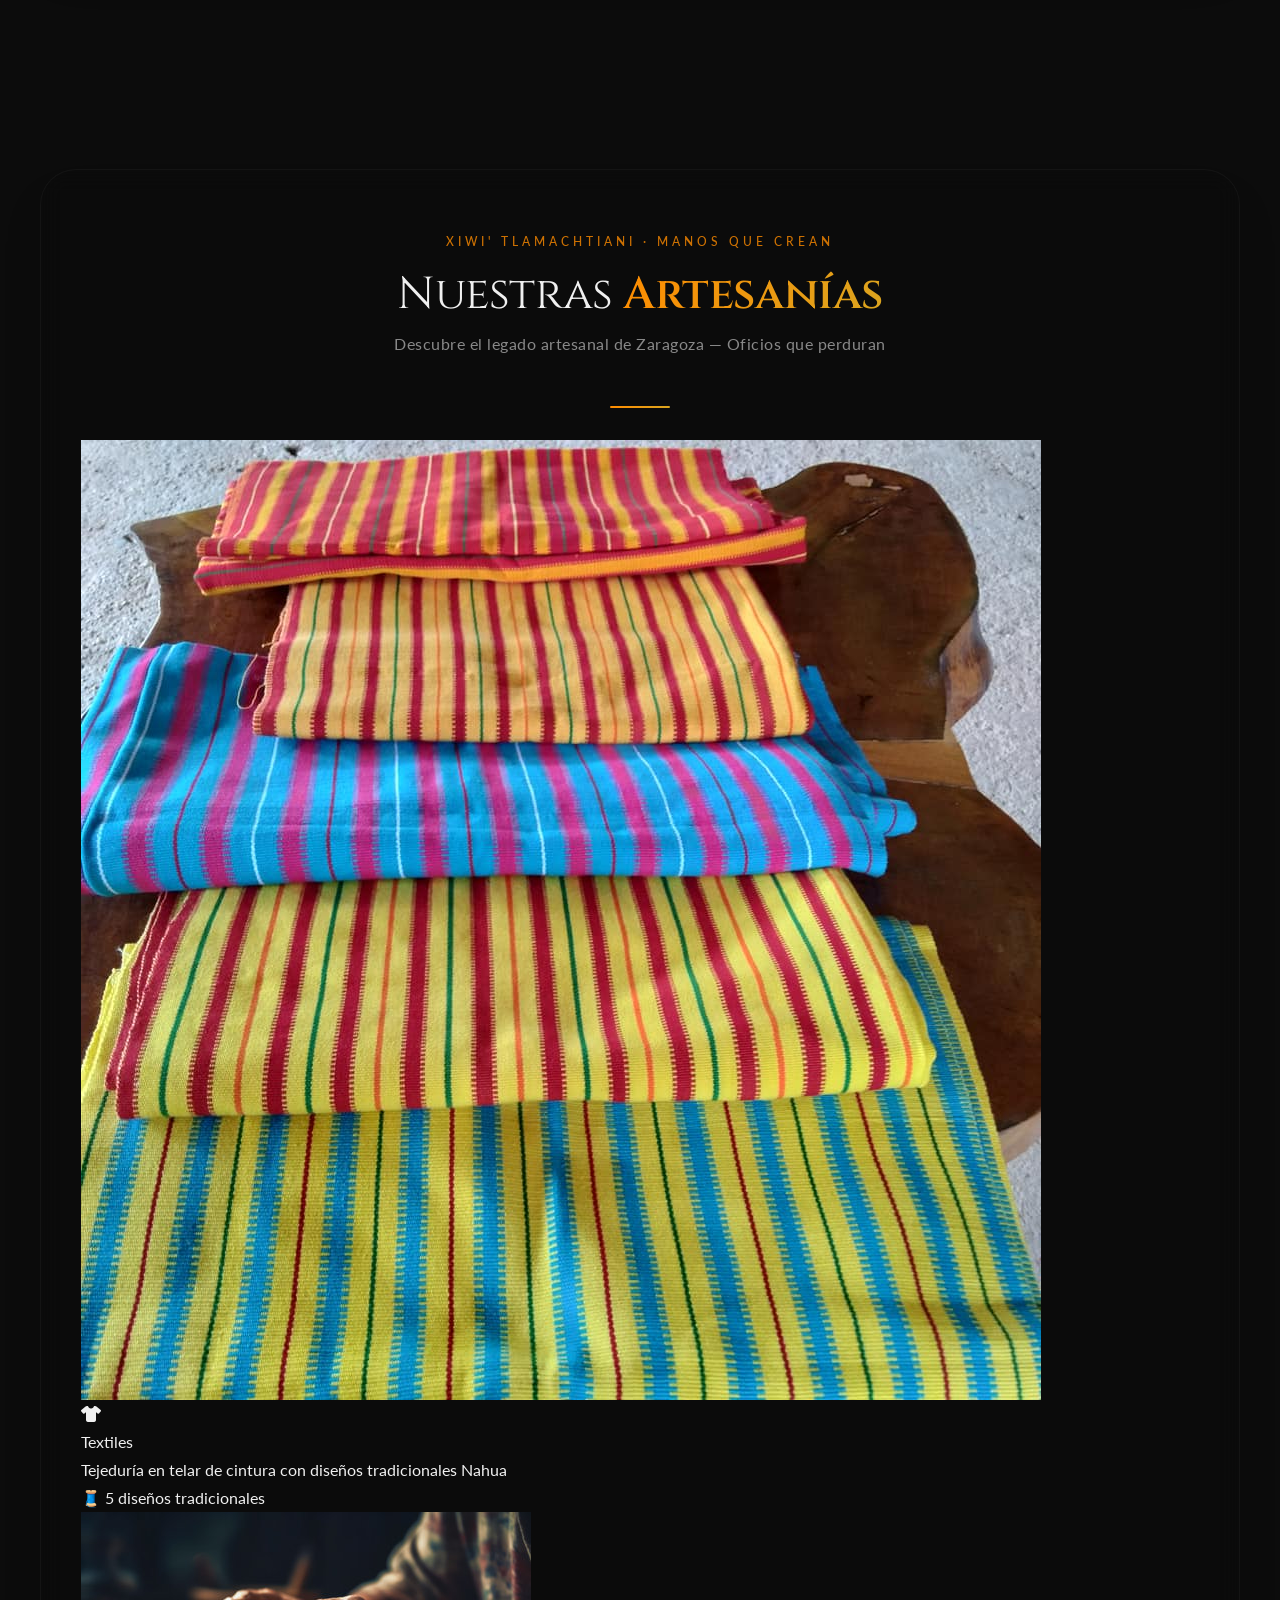
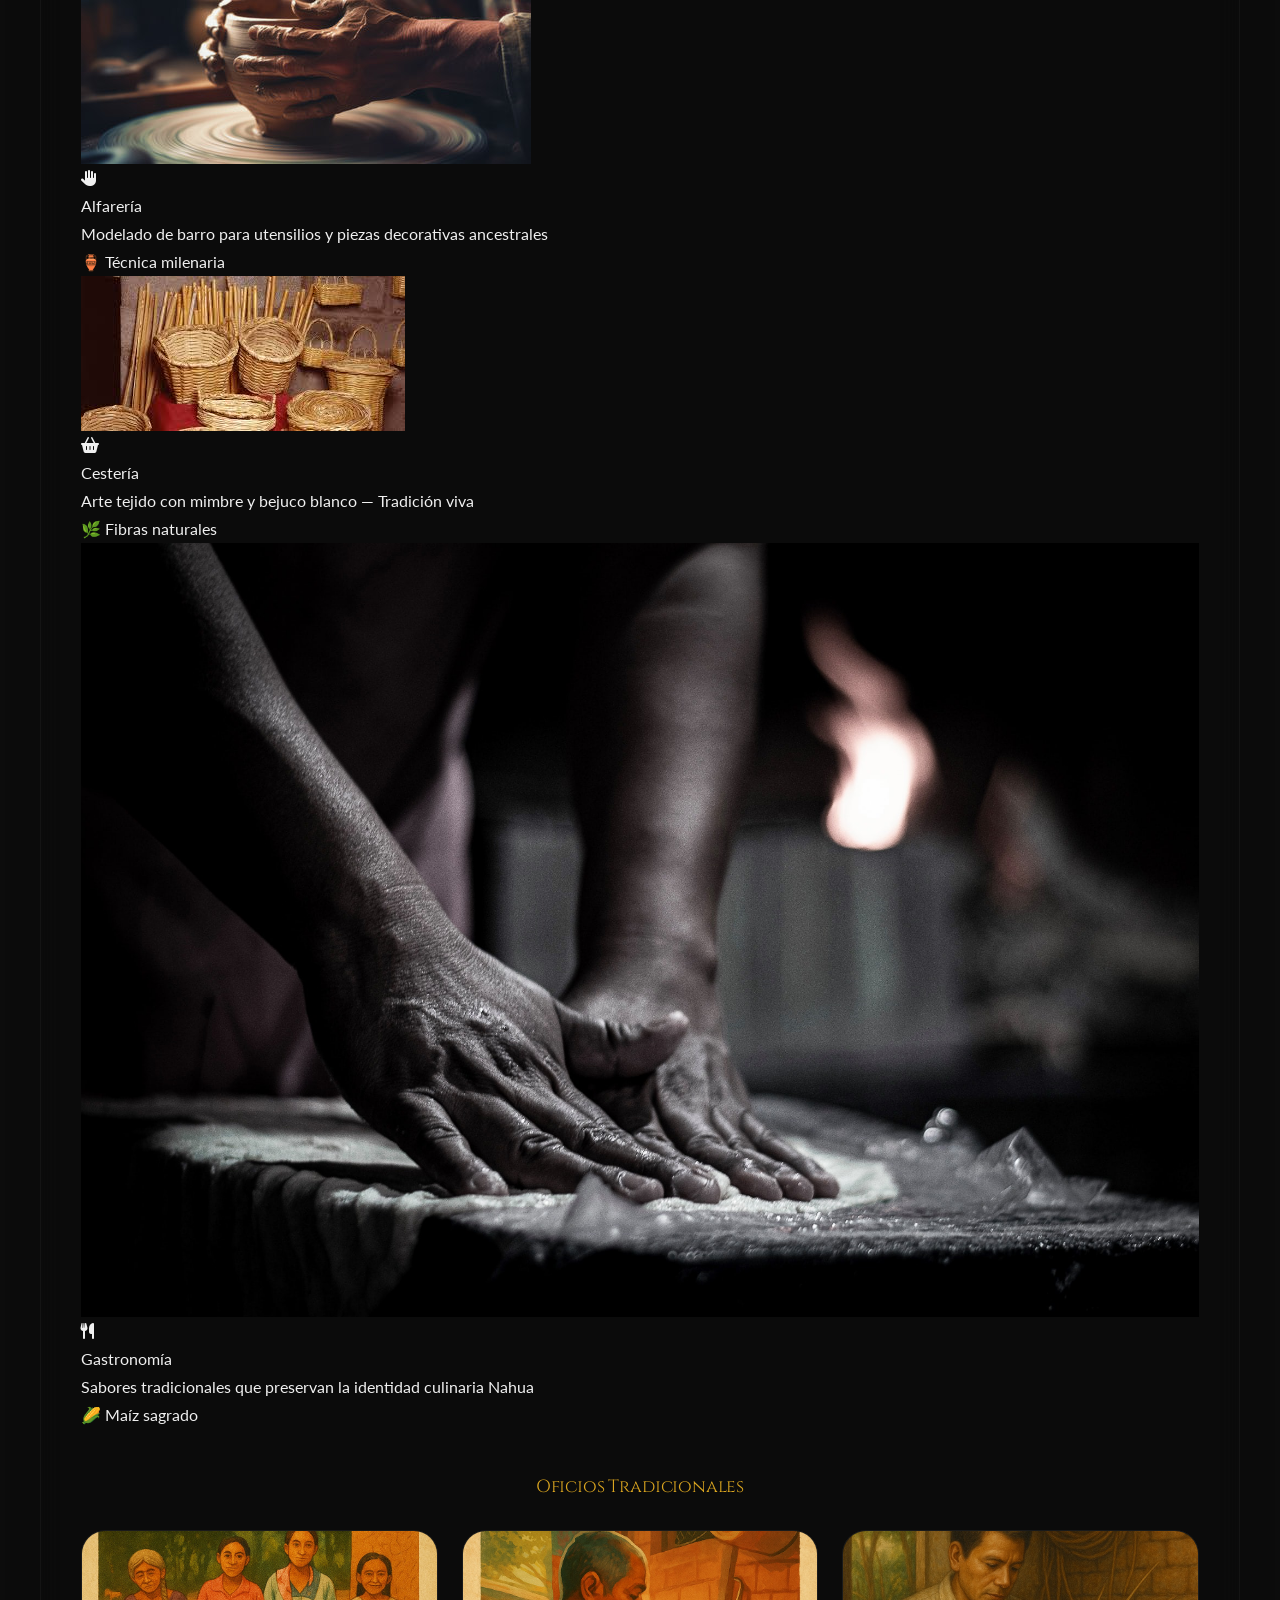
==== commit d1848784: "Actua_img a png" ====
--- a/sitio.html
+++ b/sitio.html
@@ -786,7 +786,7 @@
         <div style="overflow:hidden; border-radius:var(--radius);">
           <div class="oficios-track" id="oficiosTrack">
             <div class="oficio-card-new">
-              <div class="oficio-img"><img src="assets/img/oficios/artesano-alfarero.png" alt="Artesano alfarero"
+              <div class="oficio-img"><img src="assets/img/oficios/artesano-alfarero.jpg" alt="Artesano alfarero"
                   loading="lazy"></div>
               <div class="oficio-body">
                 <h3>Alfarería</h3>
@@ -795,7 +795,7 @@
               </div>
             </div>
             <div class="oficio-card-new">
-              <div class="oficio-img"><img src="assets/img/oficios/artesano-de-la-jicara.png" alt="Artesano jicarero"
+              <div class="oficio-img"><img src="assets/img/oficios/artesano-de-la-jicara.jpg" alt="Artesano jicarero"
                   loading="lazy"></div>
               <div class="oficio-body">
                 <h3>Jicarero</h3>
@@ -804,7 +804,7 @@
               </div>
             </div>
             <div class="oficio-card-new">
-              <div class="oficio-img"><img src="assets/img/oficios/artesano-de-las-palmas.png" alt="Tejedor de palma"
+              <div class="oficio-img"><img src="assets/img/oficios/artesano-de-las-palmas.jpg" alt="Tejedor de palma"
                   loading="lazy"></div>
               <div class="oficio-body">
                 <h3>Tejedor de Palma</h3>
@@ -813,7 +813,7 @@
               </div>
             </div>
             <div class="oficio-card-new">
-              <div class="oficio-img"><img src="assets/img/oficios/artesano-del-bejuco.png" alt="Artesano del bejuco"
+              <div class="oficio-img"><img src="assets/img/oficios/artesano-del-bejuco.jpg" alt="Artesano del bejuco"
                   loading="lazy"></div>
               <div class="oficio-body">
                 <h3>Trabajos con Bejuco</h3>
@@ -822,7 +822,7 @@
               </div>
             </div>
             <div class="oficio-card-new">
-              <div class="oficio-img"><img src="assets/img/oficios/artesano-del-telar.png" alt="Tejedora en telar"
+              <div class="oficio-img"><img src="assets/img/oficios/artesano-del-telar.jpg" alt="Tejedora en telar"
                   loading="lazy"></div>
               <div class="oficio-body">
                 <h3>Tejeduría en Telar</h3>
@@ -831,7 +831,7 @@
               </div>
             </div>
             <div class="oficio-card-new">
-              <div class="oficio-img"><img src="assets/img/oficios/campesino.png" alt="Campesino" loading="lazy"></div>
+              <div class="oficio-img"><img src="assets/img/oficios/campesino.jpg" alt="Campesino" loading="lazy"></div>
               <div class="oficio-body">
                 <h3>Agricultura Tradicional</h3>
                 <p>Cultivo de maíz, frijol y calabaza usando técnicas ancestrales.</p><span class="oficio-tag"> Ciclo
@@ -839,7 +839,7 @@
               </div>
             </div>
             <div class="oficio-card-new">
-              <div class="oficio-img"><img src="assets/img/oficios/carpintero.png" alt="Carpintero artesanal"
+              <div class="oficio-img"><img src="assets/img/oficios/carpintero.jpg" alt="Carpintero artesanal"
                   loading="lazy"></div>
               <div class="oficio-body">
                 <h3>Carpintería Artesanal</h3>
